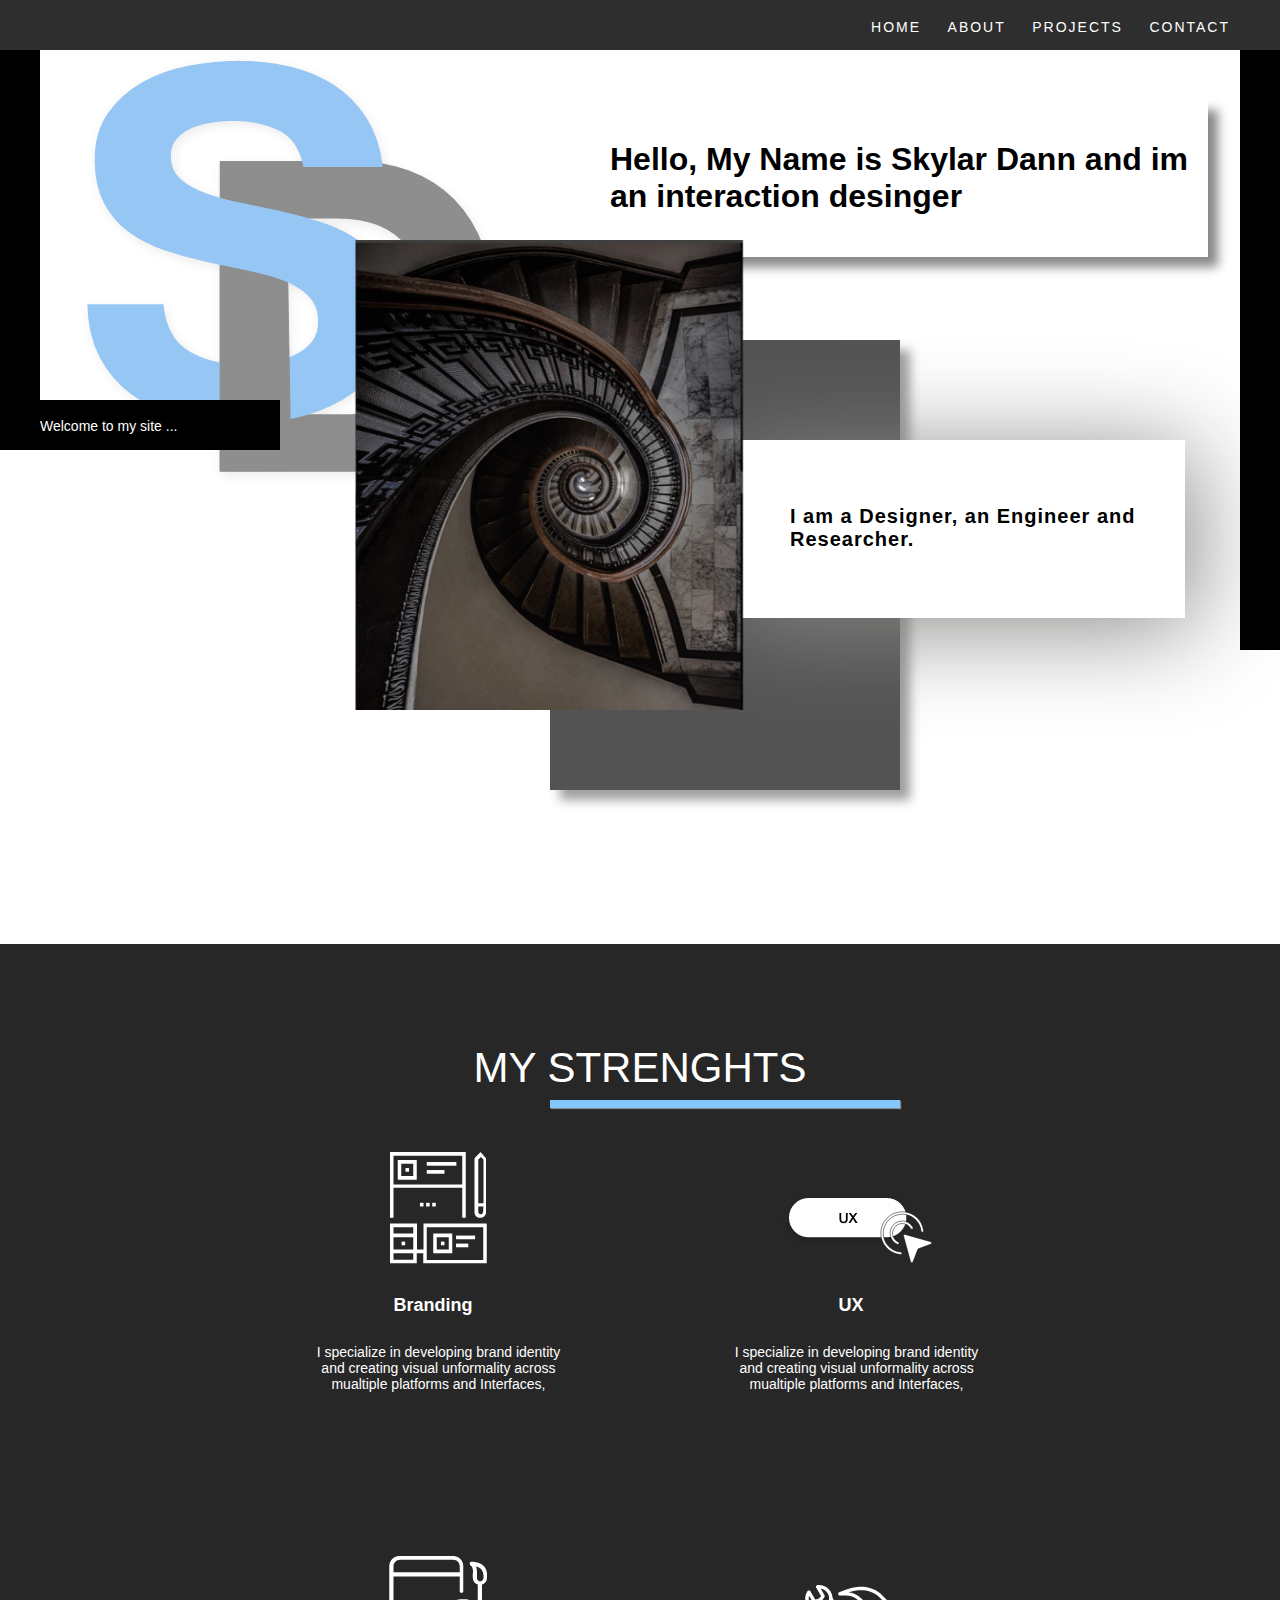
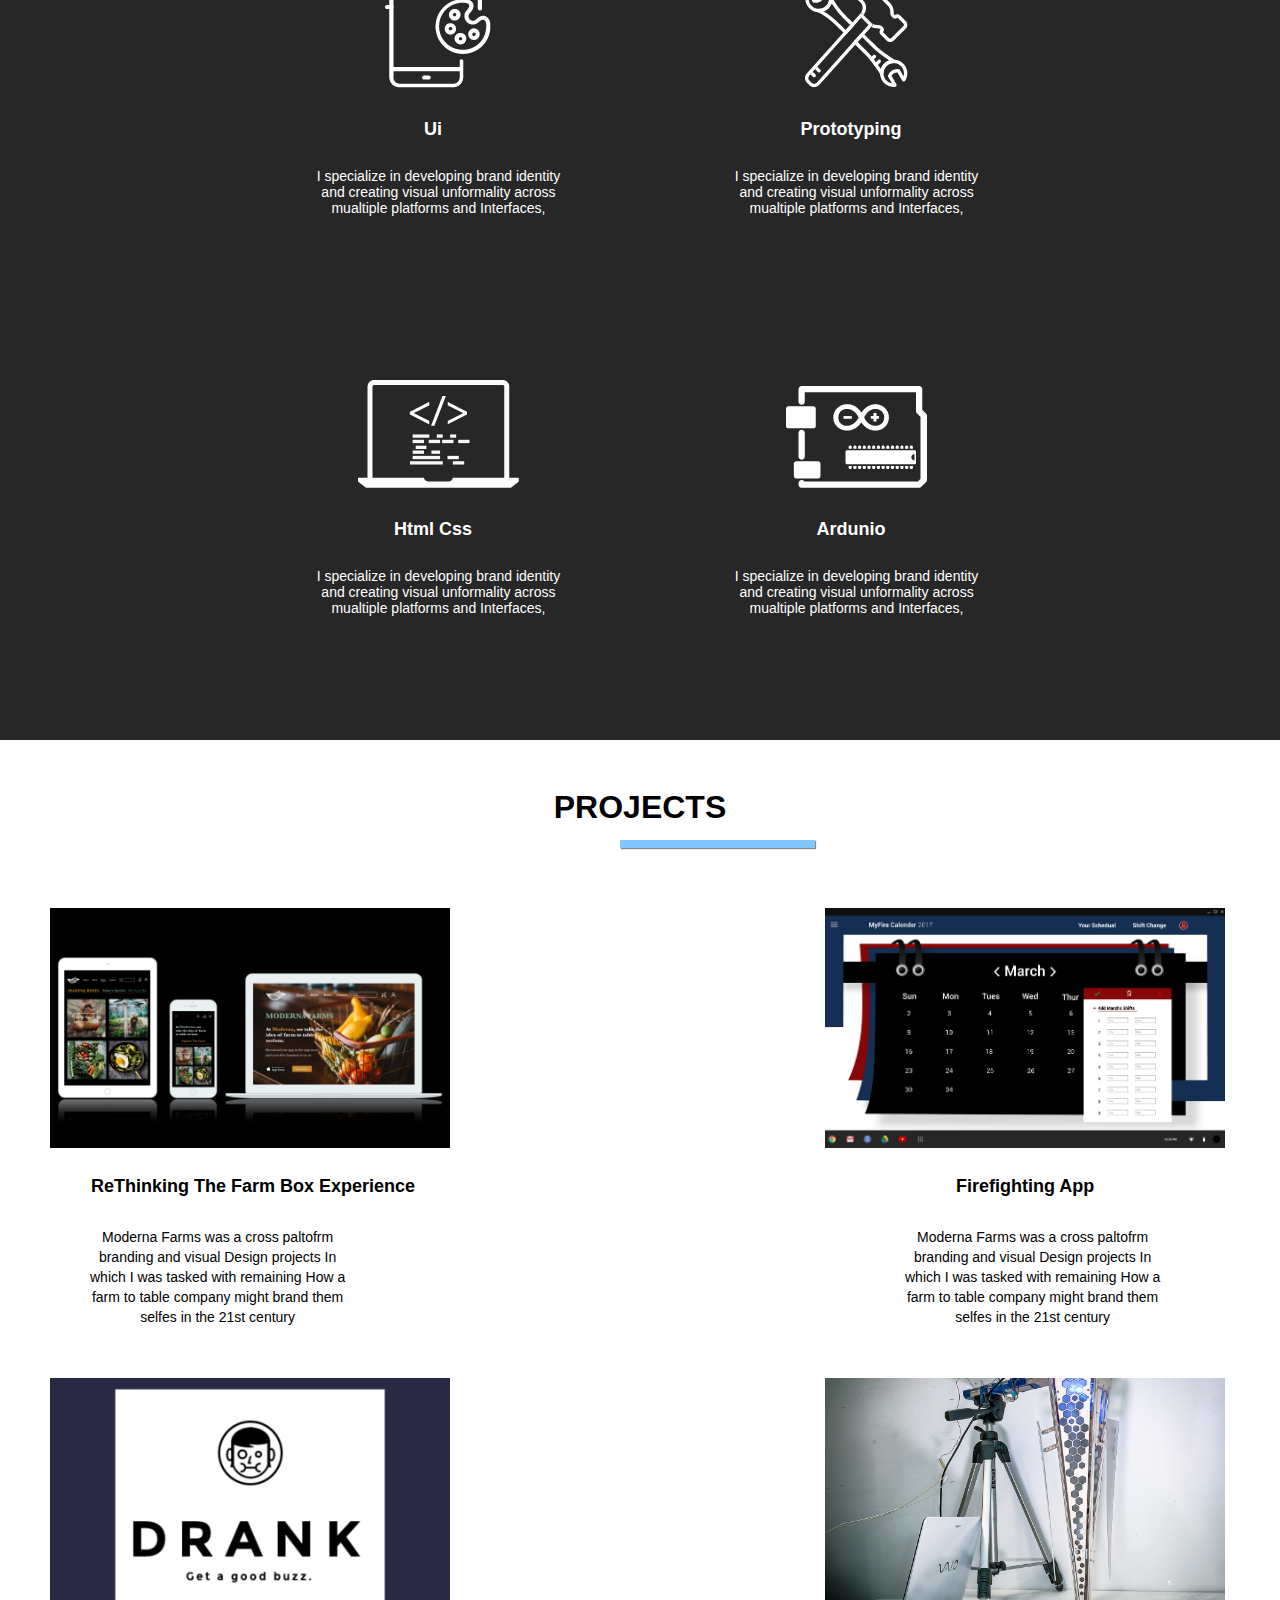
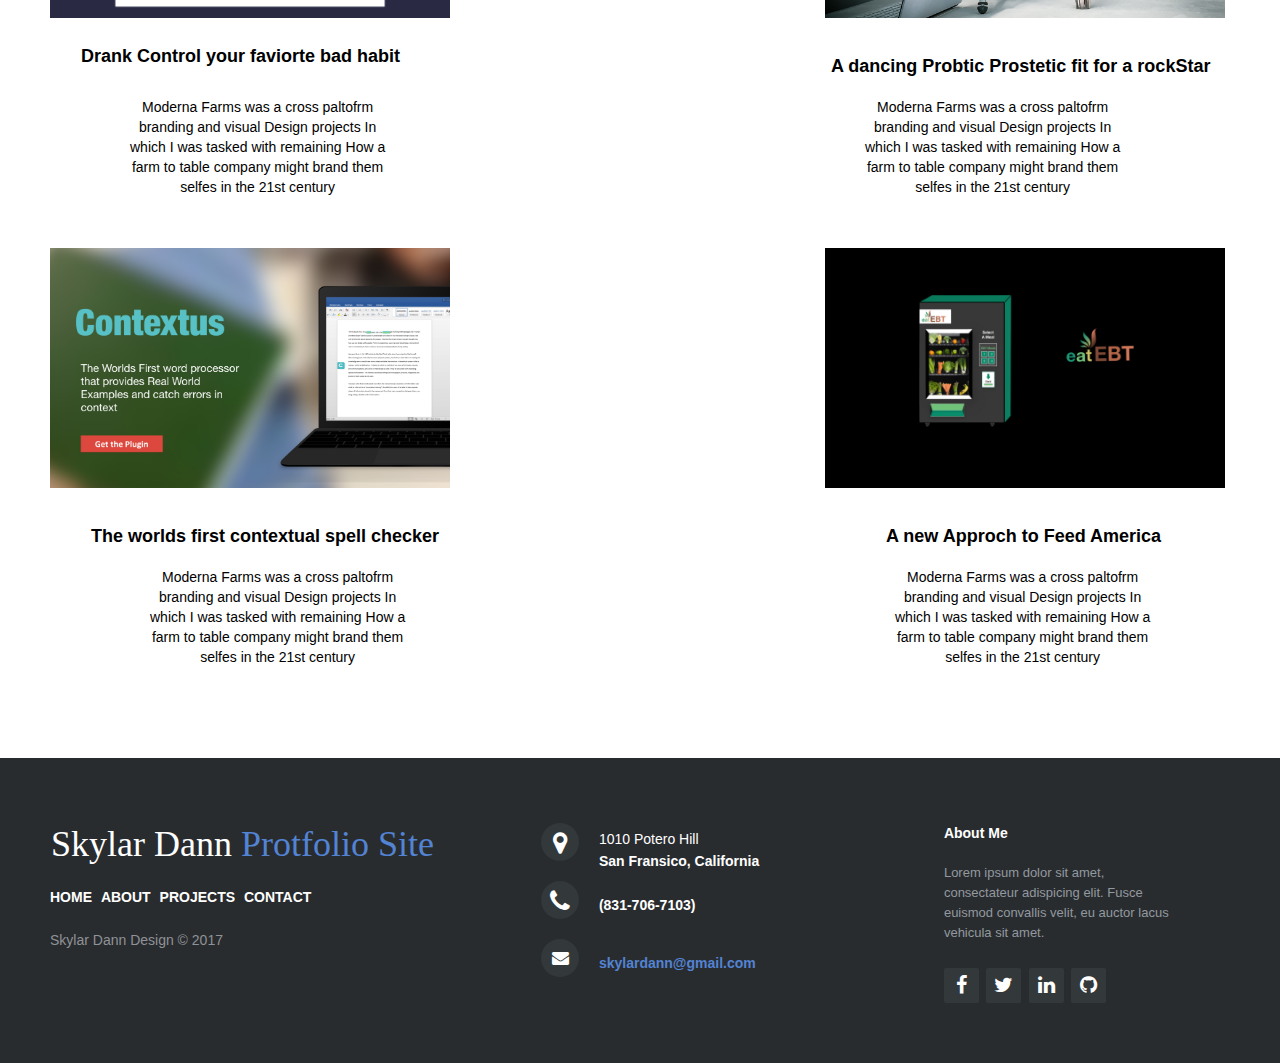
==== index.html @ 2e3cfedb "litttnessss" ====
<!doctype html>

<html lang="">

<head>

        <meta name="viewport" content="width=device-width, initial-scale=1">
        <meta charset="utf-8">
        <meta http-equiv="x-ua-compatible" content="ie=edge">
        <title>Skylar Dann Design</title>
        <meta name="description" content="">
        <meta name="HandheldFriendly" content="true">
        <link rel="stylesheet" href="css/normalize.css">
        <link rel="stylesheet" href="css/main.css">
        <link href="https://fonts.googleapis.com/css?family=Lato|Raleway|Roboto" rel="stylesheet">
      	<link href="https://fonts.googleapis.com/css?family=Lato|Roboto" rel="stylesheet">
      	<link rel="stylesheet" href="https://maxcdn.bootstrapcdn.com/font-awesome/4.7.0/css/font-awesome.min.css">

</head>

  <body>

<header>

<div class="navbarwrap">
    <nav>
      <a href="#">HOME</a>
    	<a href="AboutPage.html">ABOUT</a>
    	<a href="ProjectsPage.html">PROJECTS</a>
    	<a href="Contactpage.html">CONTACT</a>
    </nav>

    <div class="leftsidenav">

    </div>

    <div class="leftbottom">

      <div class="welcome">
      <a id="infotab"> Welcome to my site ... </a>
      </div>

          </div>
          <div class="rightnavbar">
          </div>

</div>

</header>

  <div class="wrapingit">

    <div id="headline" class="headlinestart">
    <h1> Hello, My Name is Skylar Dann and im <br /> an interaction desinger </h1>
    </div>

    <div id="logo" class="logostart">
      <img src="img/Logo.png">
    </div>

          <div id="dropShadow" class="dropShadowstart">
          </div>

            <div id="about" class="aboutstart">
             <h2> I am a Designer, an Engineer and  <br/> Researcher. </h2>
            </div>

            <div id="photoslanding" class="photoslandingstart">
            <img src="img/home_page_placeholder.png">
            </div>
      </div>


<div class="underline"></div>

    <div  class="Heading1">
      <a> MY STRENGHTS </a>
  </div>


  <div class="skils">

              <div class="talent">
                <img src="img/Branding.png">
                <h3> Branding </h3>
                <p>I specialize in developing brand identity<br/>
                  and creating visual unformality across<br/>
                  mualtiple platforms and Interfaces,</p>
              </div>

              <div class="talent">
                <img src="img/ux.png">
                <h3> UX </h3>
                <p>I specialize in developing brand identity<br/>
                  and creating visual unformality across<br/>
                  mualtiple platforms and Interfaces,</p>

              </div>

              <div class="talent">
                <img src="img/icon3.png">
                    <h3> Ui </h3>
                    <p>I specialize in developing brand identity<br/>
                      and creating visual unformality across<br/>
                      mualtiple platforms and Interfaces,</p>
              </div>

                <div class="talent">
                <img src="img/protoyping.png">
                    <h3> Prototyping </h3>
                    <p>I specialize in developing brand identity<br/>
                      and creating visual unformality across<br/>
                      mualtiple platforms and Interfaces,</p>
                </div>

                <div class="talent">
                <img src="img/htmlCss.png">
                  <h3> Html Css </h3>
                  <p>I specialize in developing brand identity<br/>
                    and creating visual unformality across<br/>
                    mualtiple platforms and Interfaces,</p>
                  </div>

                <div class="talent">
                <img src="img/ardunio.png">
                  <h3> Ardunio </h3>
                  <p>I specialize in developing brand identity<br/>
                    and creating visual unformality across<br/>
                    mualtiple platforms and Interfaces,</p>
          </div>
        </div>

  <!--  projects sections-->
  <div class="underline1"></div>

<div class="headingprojects">

  <h1> PROJECTS </h1>
</div>





<div class="projectsWrap">

      <div class="containers">

        <div class="projects">
          <img src="img/moderaBlack.001.jpeg" alt="Avatar" class="image">
        </div>

        <div class="overlay">
          <div class="text">
              <h><a href="Project_1.html">Learn More</a></h>
          </div>
        </div>

    <div class="subheadingprojects">
      <h3>ReThinking The Farm Box Experience</h3>
    </div>

    <div class="bodyprojects">
      <p>Moderna Farms  was a cross paltofrm <br></br>branding
        and visual Design projects In <br></br>which I was
        tasked with remaining  How a <br></br>farm to table
        company might brand them <br></br> selfes in the 21st century  </p>
    </div>

</div>

  <div class="containers">
    <div class="projects">
      <img src="img/firefighting.png" alt="Avatar" class="image">
    </div>
        <div class="overlay">
          <div class="text">
            <h><a href="Project_2.html">Learn More</a></h>
          </div>
        </div>

<div class="subheadingprojects1">
  <h3> Firefighting App </h3>
</div>

    <div class="bodyprojects1">
      <p>Moderna Farms  was a cross paltofrm <br></br>branding
        and visual Design projects In <br></br>which I was
        tasked with remaining  How a <br></br>farm to table
        company might brand them <br></br> selfes in the 21st century  </p>
    </div>

  </div>



<div class="containers">
  <div class="projects">
        <img src="img/Drank_sized.001.jpeg" alt="Avatar" class="image">
      </div>
        <div class="overlay">
          <div class="text">
          <h><a href="Project_3.html">Learn More</a></h>
          </div>
        </div>


<div class="subheadingprojects2">
  <h3> Drank Control your faviorte bad habit </h3>
</div>

<div class="bodyprojects2">
  <p>Moderna Farms  was a cross paltofrm <br></br>branding
    and visual Design projects In <br></br>which I was
    tasked with remaining  How a <br></br>farm to table
    company might brand them <br></br> selfes in the 21st century  </p>
  </div>
</div>


<div class="containers">

      <div class="projects">
        <img src="img/Leg_final.jpg" alt="Avatar" class="image">
      </div>

        <div class="overlay">
          <div class="text">
            <h><a href="Project_4.html">Learn More</a></h>
          </div>
        </div>


      <div class="subheadingprojects3">
        <h3> A dancing Probtic Prostetic fit for a rockStar </h3>
      </div>

      <div class="bodyprojects3">
        <p>Moderna Farms  was a cross paltofrm <br></br>branding
          and visual Design projects In <br></br>which I was
          tasked with remaining  How a <br></br>farm to table
          company might brand them <br></br> selfes in the 21st century  </p>
      </div>
  </div>

<div class="containers">
      <div class="projects">
        <img src="img/Contextus.png" alt="Avatar" class="image">
      </div>

        <div class="overlay">
          <div class="text">
            <h><a href="Project_5.html">Learn More</a></h>
          </div>
        </div>

    <div class="subheadingprojects4">
      <h3> The worlds first contextual spell checker</h3>
    </div>

    <div class="bodyprojects4">
      <p>Moderna Farms  was a cross paltofrm <br></br>branding
        and visual Design projects In <br></br>which I was
        tasked with remaining  How a <br></br>farm to table
        company might brand them <br></br> selfes in the 21st century  </p>
    </div>
</div>




<div class="containers">
      <div class="projects">
          <img src="img/VENDING MACHINE.001.jpeg" alt="Avatar" class="image">
      </div>
        <div class="overlay">
          <div class="text">
            <h><a href="Project_6.html">Learn More</a></h>
          </div>
        </div>



  <div class="subheadingprojects5">
        <h3> A new Approch to Feed America </h3>
    </div>

    <div class="bodyprojects5">
      <p>Moderna Farms  was a cross paltofrm <br></br>branding
        and visual Design projects In <br></br>which I was
        tasked with remaining  How a <br></br>farm to table
        company might brand them <br></br> selfes in the 21st century  </p>
    </div>
  </div>
</div>



<footer class="footer-distributed">

			<div class="footer-left">

				<h3>Skylar Dann<span> Protfolio Site</span></h3>

				<p class="footer-links">
          <a href="#">HOME</a>
        	<a href="AboutPage.html">ABOUT</a>
        	<a href="ProjectsPage.html">PROJECTS</a>
        	<a href="Contactpage.html">CONTACT</a>
				</p>

				<p class="footer-company-name">Skylar Dann  Design &copy; 2017</p>
			</div>

			<div class="footer-center">

				<div>
					<i class="fa fa-map-marker"></i>
					<p><span>1010 Potero Hill</span> San Fransico, California</p>
				</div>

				<div>
					<i class="fa fa-phone"></i>
					<p>(831-706-7103)</p>
				</div>

				<div>
					<i class="fa fa-envelope"></i>
					<p><a href="mailto:skylardann@gmail.com">skylardann@gmail.com</a></p>
				</div>

			</div>

			<div class="footer-right">

				<p class="footer-company-about">
					<span>About Me</span>
					Lorem ipsum dolor sit amet, consectateur adispicing elit. Fusce euismod convallis velit, eu auctor lacus vehicula sit amet.
				</p>

				<div class="footer-icons">

					<a href="#"><i class="fa fa-facebook"></i></a>
					<a href="#"><i class="fa fa-twitter"></i></a>
					<a href="#"><i class="fa fa-linkedin"></i></a>
					<a href="#"><i class="fa fa-github"></i></a>

				</div>

			</div>

		</footer>


        <script src="js/vendor/jquery-1.12.0.min.js"></script>
        <script src="js/main.js"></script>

    </body>

</html>
---- css/main.css ----
/* ==========================================================================
   Base styles:
   ========================================================================== */
/* Fix to include padding and border in the total width for each element */
* {
    box-sizing: border-box;
    font:'Raleway', sans-serif;
}

/* Fix for responsive images */
img {
  max-width: 100%;
}

header {

position: fixed;
width: 100%;
height: 50PX;
z-index: 10;
text-decoration: none;


}

.navbarwrap {

}

nav  {

  background-color:#2E2E2E;
  text-align: right;
  text-decoration: none;
  font-size: 16px;
  font:'Raleway', sans-serif;
  letter-spacing: 2px;
  height: 50PX;
  padding-top: 18px;
  padding-right: 40px;


}


nav a.active {
    background-color: blue;
    color: white;
}

nav a:hover, .active {

    padding:20px 15px 15px 15px;
    background-color: blue;
    color: white;
}


nav a {

  padding-left: 10px;
  padding-right: 10px;
}

.leftsidenav {
  width: 40px;
  height: 400px;
  background-color: black;
  position: absolute;
  /*pointer-events: none;*/
  left: 0;


}

.leftbottom {

  width: 280px;
  height: 50px;
  background-color: black;
  position: absolute;
  z-index: 120;
  left: 0px;
  top: 400px;

}


.rightnavbar {

  width: 40px;
  height: 650px;
  background-color: black;
  position: absolute;
  right: 0;
  top: 0;
  z-index: -10;

}


nav a {
    color: white;
    text-decoration: none;
    font-size: 14px;
    justify-content: space-between;

}


h1 {
  font-size: 32px;


}

h2 {
  letter-spacing: 1px;
  font-style: normal;
  font-size: 20px;
  padding-left: 20px;
  margin-top: 25px;
  padding-top: 20px;

}

h3 {
  font-size: 18px;
  padding-top: 10px;
  padding-left: 1px;
  padding-right: 12px;


}

p {
    font-size: 14px;
    padding-top: 10px;

}

h4 {
  font-size: 24px;

}



.welcome {
  font-size: 14px;
  position: absolute;
  left: 40px;
  top: 18px;
  z-index: 400px;
  color: white;
  width: 100%;


}


.wrapingit  {
  padding-left: 10px;
  display:inline-flex;
  flex-wrap: wrap;
  justify-content: space-between;
  background-color: white;
  margin-bottom: 170px;
  padding-bottom: 170px;
  margin-top: 200px;
  padding-top: 200px;


}

.headlinestart {

  font-size: 18px;
  position: absolute;
  left: 120px;
  top: 100px;
  z-index: 100px;
  transition: all 1s;
  opacity: 0;

}


.headline {

  font-size: 18px;
  position: absolute;
  left: 590px;
  top: 100px;
  z-index: 100px;
  opacity:1 ;
  transition: all 1s;
  padding: 20px 20px 20px 20px;
  box-shadow: 10px 10px 10px #888887;

}


.aboutstart {
  background-color: #FFFFFF;
  top: -920;
  left: -1250px;
  opacity: 0;
  position: absolute;
  z-index: -10;
  max-width: 950px;
  max-height: 950px;
  transition: all 1s;

}

.about  {
  background-color:#FFFFFF;
  box-shadow: 10px 10px 100px #888887;
  padding-right: 50px;
  padding-bottom: 50px;
  font-size: 14px;
  padding-left: 50px;
  margin-top: 10px;
  padding-top: 20px;
  position: absolute;
  top: 430px;
  left: 720px;
  z-index: -10;
  max-width: 550px;
  max-height: 550px;
  opacity: 1;
  transition: all 1s;

}

.logostart {

  top: -900px;
  opacity: 0;
  position: absolute;
  left: 50px;
  z-index: -10;
  transition: all 1s;
}


 .logo {
  top: -250px;
  opacity: .71;
  transition: all 1s;
  max-width: 550px;
  max-height: 550px;
}


.dropShadowstart {
  top: 500px;
  opacity: 0;
  position: absolute;
  left: -650px;
  z-index: -10;
  max-width: 450px;
  max-height: 450px;
  transition: all 1.9s;
  box-shadow: 0 0 0;
}


.dropShadow {

    position: absolute;
    opacity: .8;
    left: 550px;
    top: 340px;
    z-index: 100px;
    width: 350px;
    height: 480px;
    background-color: #292929;
    box-shadow: 10px 10px 10px #888888;
    transition: all 2s;

 }

 .photoslandingstart {

   position: absolute;
   opacity: 0;
   left: 1155px;
   top: -700px;
   z-index: 100px;
   max-height: 300px;
   max-width: 400px;

 }

.photoslanding {

  opacity: 1;
  position: absolute;
  left: 345px;
  top: 240px;
  z-index: 100px;
  max-height: 370px;
  max-width: 400px;
  transition: all 1.4s;

}

.underline   {
  position: absolute;
  left: 550px;
  top: 1100px;
  z-index: 100px;
  width: 350px;
  height: 8px;
  background-color: #84C7FF;
  box-shadow: 1px 1px 1px #888888;

}


.Heading1 {
color: white;
font-size: 42px;
font-style: normal;
text-align: center;
margin-top: 200px;
padding-top: 100px;
background:rgb(39,39,39);
text-align: center;
width: 100%;


}

.talent {

  font-size: 12px;
  margin-left: 10px;
  margin-right: 10px;
  padding-top:50px;
  padding-bottom:100px;
  padding-left: 100px;
  padding-right: 50px;
  display:inline-block;
  flex-wrap: wrap;
  justify-content: space-between;

}


.skils {
  padding-top: 10px;
  padding-bottom: 10px;
  display:inline-block;
  flex-wrap: wrap;
  background:rgb(39,39,39);
  color: white;
  text-align: center;
  padding-left: 15px;
  padding-right: 50px;

}

.projects {
  font-size: 12px;
  flex-wrap: wrap;
  display: inline-flex;
  width: 400px;
  height: 400px;
  margin-top: 50px;
  margin-bottom: 100px;
}


.containers {

  display:inline-flex;
  flex-wrap: wrap;
  justify-content: space-between;
  position: relative;
  font-size: 12px;
  margin-top: 10px;
  margin-bottom: 60px;
  margin-left: 20px;
  margin-right: 25px;
  width: 400px;
  height: 400px;


}


.subheadingprojects {

  position: absolute;
  top: 290px;
  left: 40px;
  width: 100%;

}



.subheadingprojects1 {

  position: absolute;
  top: 290px;
  left: 130px;
  width: 40%;

}


.subheadingprojects2 {

  position: absolute;
  top: 290px;
  right: -30px;
  width: 100%;

}



.subheadingprojects3 {

  position: absolute;
  top: 300px;
  left: 5px;
  width: 100%;

}


.subheadingprojects4 {

  position: absolute;
  top: 300px;
  left: 40px;
  width: 100%;

}



.subheadingprojects5 {

  position: absolute;
  top: 300px;
  left: 60px;
  width: 100%;
}


.bodyprojects {

  font-size: 12px;
  line-height: 10px;
  position: absolute;
  top: 350px;
  left: 40px;
  text-align: center;


}

.bodyprojects1 {

  font-size: 12px;
  line-height: 10px;
  position: absolute;
  top: 350px;
  left: 80px;
  text-align: center;

}



.bodyprojects2 {

  font-size: 12px;
  line-height: 10px;
  position: absolute;
  top: 350px;
  left: 80px;
  text-align: center;


}


.bodyprojects3  {


  font-size: 12px;
  line-height: 10px;
  position: absolute;
  top: 350px;
  left: 40px;
  text-align: center;

}


.bodyprojects4 {


  font-size: 12px;
  line-height: 10px;
  position: absolute;
  top: 350px;
  left: 100px;
  text-align: center;

}

.bodyprojects5 {

  font-size: 12px;
  line-height: 10px;
  position: absolute;
  top: 350px;
  left: 70px;
  text-align: center;

}


.image {
  display: inline-flex;
  object-fit: cover;
  width: 2290px;
  height: 240px;
}

.overlay {
  position: absolute;
  top: 0;
  bottom: 50;
  left: 0;
  right: 0;
  width: 400px;
  height: 300px;
  padding: 10px 10px 10px 10px;
  opacity: 0;
  transition: .5s ease;
  background-color: white;
}

.containers:hover .overlay {
  opacity: .5;
}

.text {
  opacity: 20;
  color: black;
  font-size: 24px;
  position: absolute;
  top: 60%;
  left: 50%;
  transform: translate(-50%, -50%);
  -ms-transform: translate(-50%, -50%);
}

.projectsWrap {

  font-size: 12px;
  display:inline-flex;
  flex-wrap: wrap;
  justify-content: space-between;
  margin-bottom: 20px;
  margin-left: 30px;
  margin-right: 30px;

}

.subheading1 {
  text-align: center;
  color: black;
}


.headingprojects {

  color: black;
  font-size: 42px;
  padding-top: 20px;
  font-style: normal;
  text-align: center;

}


.underline1 {

  position: relative;
  left: 620px;
  top: 100px;
  width: 195px;
  height: 8px;
  background-color: #84C7FF;
  box-shadow: 1px 1px 1px #888888;

}



/*contactpage*/

.contactinfostuff {

  position: absolute;
  left: 1px;
  top: 1px;
}



.textcontactnav {
  color: white;
  font-size: 12px;
  position: absolute;
  top: 392px;
  left: 40px;
  z-index: 600;


}

.image1 {

  position: relative;
}

.arrow-right {
  position: absolute;
  top: 349px;
  left: 120px;
  z-index: 600;
  width: 100;
  height: 10;

}



.headingContact {

  font-weight: bold;
  font-size: 24px;
  color: white;
  position: absolute;
  left: 100px;
  top: 80px;
  color: black;
  z-index:100px;
  padding-top: 17px;
  padding-left: 30px;
  width: 660px;
  height: 90px;
  background-color: white;
  box-shadow: 1px 1px 12px #888888;

}

.contact {

  position: absolute;
  left: 370px;
  top: 240px;
  z-index: 200;
  width: 150px;
  height: 100px;

}


.contactchanelshead {

  position: absolute;
  left: -70px;
  top: -10px;
  z-index: 200;
  width: 250px;
  height: 100px;
}




.hitmeup  {
  position: absolute;
  left: 10px;
  top: 95px;
  z-index: 10;
  width: 150px;
  height: 150px;
  font-size: 18px;

}

.hitmeup1{

  position: absolute;
  left: 10px;
  top: 168px;
  z-index: 10;
  width: 150px;
  height: 150px;
  font-size: 18px;

}

.iconphotos2 {

  position: absolute;
  left: -50px;
  top: 160px;
  z-index: 10;
  width: 50%;
  height: 50%;
}

.iconphotos1  {

  position: absolute;
  left: -46px;
  top: 90px;
  z-index: 10;
  width: 150px;
  height: 150px;

}



.DropShadow1 {
  position: absolute;
  left: 250px;
  top: 240px;
  z-index: 1;
  width: 380px;
  height: 290px;
  color: white;
  background-color: white;
  box-shadow: 1px 1px 1px #888888;
}

.DropShadow2 {
  position: absolute;
  left: 320px;
  top: 305px;
  z-index: -10;
  width: 340px;
  height: 260px;
  color: black;
  background-color: #343434;
  box-shadow: 1px 1px 1px #888888;
}

.DropShadow3 {

  position: absolute;
  left: 80px;
  top: 70px;
  z-index: -10;
  width: 500px;
  height: 440px;
  color: white;
  background-color: #343434;
  box-shadow: 1px 1px 1px #888888;

}




.contctwarping {

  position: absolute;
  left: 160px;
  top: 210px;
  z-index: -100;
  width: 1190px;
  height: 590px;
  background-color: #F7F7F7;
  box-shadow: 1px 1px 1px #888888;
  padding-bottom: 400px;
  margin-bottom: 400px;


}



.contactforumhead {

margin-right:33px;
padding-right: 20px;

}



.container {

  position: absolute;
  left: 720px;
  top: 140px;
  z-index: 100px;
  width: 540px;
  height: 480px;
  border-radius: 1px;
  background-color: white;
  padding-left: 20px;
  padding-right: 20px;
  margin-top: 100px;
  box-shadow: 1px 1px 1px #888888;


}


.contactfotterhead {
  padding-top: 860px;

}



input[type=text], select, textarea {
    width: 100%;
    padding: 14px;
    border: 1.5px solid #84C7FF;
    border-radius: 1px;
    box-sizing: border-box;
    margin-top: 8px;
    margin-bottom: 11px;
    resize: vertical;
    font-size: 12px;
    color: black;
}


input[type=submit] {
    background-color: #005094;
    color: white;
    margin-top: 5px;
    padding: 13px 20px;
    border: none;
    border-radius: 1px;
    cursor: pointer;
    width: 100%;
}

input[type=submit]:hover {
    background-color: black;
    color: white;
}




/*projects page*/



.headingprojects1 {

  text-align: center;
  position: relative;
  padding-top: 50px;


}


.underline3  {

  position: relative;
  left: 620px;
  top: 120px;
  width: 195px;
  height: 8px;
  background-color: #84C7FF;
  box-shadow: 1px 1px 1px #888888;

}

.subheadingprojects10 {

  position: absolute;
  top: 290px;
  left: 20px;


}



.subheadingprojects11 {

  position: absolute;
  top: 290px;
  left: 132px;

}


.subheadingprojects12 {

  position: absolute;
  top: 290px;
  left: 42px;

}


.subheadingprojects13 {

  position: absolute;
  top: 290px;
  left: 2px;
  width: 100%;

}


.subheadingprojects14 {

  position: absolute;
  top: 290px;
  left: 19px;

}



.subheadingprojects15 {


  position: absolute;
  top: 280px;
  left: 49px;

}


.bodyprojects10 {

  font-size: 12px;
  line-height: 10px;
  position: absolute;
  top: 340px;
  left: 45px;
  text-align: center;

}

.bodyprojects11 {

  line-height: 10px;
  position: absolute;
  top: 340px;
  left: 80px;
  text-align: center;

}



.bodyprojects12 {

  font-size: 12px;
  line-height: 10px;
  position: absolute;
  top: 340px;
  left: 80px;
  text-align: center;


}


.bodyprojects13  {

    font-size: 12px;
    line-height: 10px;
    position: absolute;
    top: 340px;
    left: 50px;
    text-align: center;

}


.bodyprojects14 {

    font-size: 12px;
    line-height: 10px;
    position: absolute;
    top: 340px;
    left: 70px;
    text-align: center;

}

.bodyprojects15 {

    font-size: 12px;
    line-height: 10px;
    position: absolute;
    top: 340px;
    left: 70px;
    text-align: center;

}


/*resumeabout*/



.headingAbout  {

  line-height: 25px;
  font-weight: bold;
  font-size: 28px;
  color: white;
  position: absolute;
  left: 80px;
  top: 90px;
  color: black;
  z-index:100px;
  padding-top: 35px;
  padding-left: 35px;
  padding-right: 35px;
  padding-bottom: 35px;
  background-color: white;
  box-shadow: 1px 1px 12px #888888;



}

.resumeabout {

    display: inline-block;
    padding-top: 295px;
    margin-bottom: 250px;
    padding-left: 150px;
    padding-right: 80px;
    margin-left: 100px;
    width: 1200px;
    height: 1200px;
    border: 10PX 10PX 10PX 10PX;
    border-color: black;


}

.imagez {

  display: inline-flex;
  object-fit: cover;
  width: 90%;
  height: 90%;
  margin-left: 20px;

}


/*for the resie*/

.imagezs {

  display: inline;
  padding-bottom: 10px;
  margin-bottom: 80px;
  object-fit: cover;


}


.photoswapper {

  padding: .5vw;
  font-size: 0;
  display: -ms-flexbox;
  -ms-flex-wrap: wrap;
  -ms-flex-direction: column;
  -webkit-flex-flow: row wrap;
  flex-flow: row wrap;
  display: -webkit-box;
  display: flex;
  margin-left: 100px;
  margin-right: 100px;


}

.photos {

  -webkit-box-flex: auto;
   -ms-flex: auto;
   flex: auto;
   width: 400px;
   margin: .2vw;
   padding: 3px 3px 3px 3px;


}


.photographyheading {

    text-align: center;
    display: inline;
    color: white;
    justify-content: space-between;

}

.underline7 {
  display: inline-flex;
  left: 100px;
  margin-left: 600px;
  margin-bottom: 20px;
  padding-left: 250px;
  padding-bottom: 10px;
  background-color: #84C7FF;
  box-shadow: 1px 1px 1px #888888;

}

.bigwrap {

  padding-bottom: 100px;
  padding-top: 50px;
  background-color: black;
}


/*project1*/

.headingproject1 {

padding: 100px 100px 100px;
position: relative;
top: 10px;
left: 10px;
color: black;
z-index: 100;



}

h5 {

  font-size: 24px;
  line-height: 20px;
  z-index: 100;
  color: black;

}

.dropshaowprojectpage {

  position: absolute;
  top: 99px;
  left:70px;
  z-index: 10;
  width: 640px;
  height: 150px;
  background-color: #F7F7F7;
  box-shadow: 12px 12px 2px grey;
  font-size: 24px;


}

.modernawrapper {

display: inline;
padding-top: 40px;
padding-bottom: 40px;


}

.Moderna {

  color: black;
  margin-left: 220px;
  background-color: black;
  padding-top: 60px;
  padding-bottom: 60px;
  margin-top: 20px;
  margin-bottom: 120px;
  box-shadow: 50px 50px 1px grey;
  max-width: 1050px;
  max-width: 1050px;

}


.modernaDrop {

  margin-left: 100px;
  right: 400px;
  color: black;
  max-width: 900px;
  max-width: 900px;

}


.backgroundcolor {

  background-color: white;
}


/*footer*/

.footer-distributed{
	background-color: #292c2f;
	box-shadow: 0 1px 1px 0 rgba(0, 0, 0, 0.12);
	box-sizing: border-box;
	width: 100%;
	text-align: left;
	font: bold 16px sans-serif;

	padding: 55px 50px;
	margin-top: 80px;
}

.footer-distributed .footer-left,
.footer-distributed .footer-center,
.footer-distributed .footer-right{
	display: inline-block;
	vertical-align: top;
}

/* Footer left */

.footer-distributed .footer-left{
	width: 40%;
}

/* The company logo */

.footer-distributed h3{
	color:  #ffffff;
	font: normal 36px 'Cookie', cursive;
	margin: 0;
}

.footer-distributed h3 span{
	color:  #5383d3;
}

/* Footer links */

.footer-distributed .footer-links{
	color:  #ffffff;
	margin: 20px 0 12px;
	padding: 0;
}

.footer-distributed .footer-links a{
	display:inline-block;
	line-height: 1.8;
	text-decoration: none;
	color:  inherit;
  padding-right: 5px;
}

.footer-distributed .footer-company-name{
	color:  #8f9296;
	font-size: 14px;
	font-weight: normal;
	margin: 0;
}

/* Footer Center */

.footer-distributed .footer-center{
	width: 35%;
}

.footer-distributed .footer-center i{
	background-color:  #33383b;
	color: #ffffff;
	font-size: 25px;
	width: 38px;
	height: 38px;
	border-radius: 50%;
	text-align: center;
	line-height: 42px;
	margin: 10px 15px;
	vertical-align: middle;
}

.footer-distributed .footer-center i.fa-envelope{
	font-size: 17px;
	line-height: 38px;
}

.footer-distributed .footer-center p{
	display: inline-block;
	color: #ffffff;
	vertical-align: middle;
	margin:0;
}

.footer-distributed .footer-center p span{
	display:block;
	font-weight: normal;
	font-size:14px;
	line-height:2;
}

.footer-distributed .footer-center p a{
	color:  #5383d3;
	text-decoration: none;;
}


/* Footer Right */

.footer-distributed .footer-right{
	width: 20%;
}

.footer-distributed .footer-company-about{
	line-height: 20px;
	color:  #92999f;
	font-size: 13px;
	font-weight: normal;
	margin: 0;
}

.footer-distributed .footer-company-about span{
	display: block;
	color:  #ffffff;
	font-size: 14px;
	font-weight: bold;
	margin-bottom: 20px;
}

.footer-distributed .footer-icons{
	margin-top: 25px;
}

.footer-distributed .footer-icons a{
	display: inline-block;
	width: 35px;
	height: 35px;
	cursor: pointer;
	background-color:  #33383b;
	border-radius: 2px;

	font-size: 20px;
	color: #ffffff;
	text-align: center;
	line-height: 35px;

	margin-right: 3px;
	margin-bottom: 5px;
}

/* If you don't want the footer to be responsive, remove these media queries */

@media (max-width: 880px) {

	.footer-distributed{
		font: bold 14px sans-serif;
	}

	.footer-distributed .footer-left,
	.footer-distributed .footer-center,
	.footer-distributed .footer-right{
		display: block;
		width: 100%;
		margin-bottom: 40px;
		text-align: center;
	}

	.footer-distributed .footer-center i{
		margin-left: 0;
	}

}


@media only screen and (min-width : 24px ) and ( max-width : 941px ){


/*navigation mobile wraped*/

  nav  {

    background-color:#2E2E2E;
    text-align: right;
    text-decoration: none;
    font-size: 10px;
    font:'Raleway', sans-serif;
    letter-spacing: 2px;
    height: 50PX;
    padding-top: 18px;
    padding-right: 10px;


  }


  .underline{

    display: none;
  }

  .navbarwrap {

    font-size: 2px;
    width:100%;
    height: 100%;

  }

  .leftbottom {
    display: none;

  }

  .leftsidenav {

    display: none;
  }

  a .nav {

    font-size: 2px;
    width: 50%;
    height: 50%;

  }

a {

  width: 50%;

}

  header {
      width: 100%;
  }

  .rightnavbar {

  display: none;


  }


#logo {

  position:absolute;
  top: 100px;
  height: 90%;
  width: 90%;

}

.logostart {

  top: 100px;
  opacity: 0;
  position: absolute;
  left: 50px;
  z-index: -10;
  max-width: 150px;
  max-height: 150px;
  transition: all 1s;
}


.photoslanding {

  display: none;
}
img {

height: 100%;

}


.dropShadow {

  display: none;

}

.dropShadowstart {

  display: none;
}

.about {

  display: none;
}



.wrapingit{

  padding-left: 10px;
  display:inline-flex;
  flex-wrap: wrap;
  justify-content: space-between;
  background-color: white;
  margin-bottom: 1px;
  padding-bottom: 10px;
  margin-top: 20px;
  padding-top: 10px;


}


/*skils sections*/


.talent {

  font-size: 10px;
  margin-left: 10px;
  margin-right: 10px;
  padding-top:10px;
  padding-bottom:10px;
  padding-left: 10px;
  padding-right: 10px;
  display:inline-block;
  flex-wrap: wrap;
  justify-content: space-between;

}




.Heading1 {

  color: white;
  font-size: 34px;
  font-style: bold;
  text-align: center;
  margin-top: 20px;
  padding-top: 50px;
  padding-bottom: 30px;
  background:rgb(39,39,39);
  text-align: center;
  width: 100%;
  font-style:


}









/*proejcts section*/


.projectsWrap {

  font-size: 12px;
  display:inline-flex;
  flex-wrap: wrap;
  justify-content: space-between;
  margin-bottom: 10px;
  margin-left: 10px;
  margin-right: 10px;

}

/*proejcts section finished for homepage*/





/*contactpage for mobilve*/

.contactinfostuff {

  position: absolute;
  left: -220px;
  top: 1px;

}


.arrow-right {
display: none;

}



.headingContact {

  font-weight: bold;
  font-size: 16px;
  color: white;
  position: absolute;
  left: 40px;
  top: 80px;
  color: black;
  z-index:100px;
  padding-top: 17px;
  padding-left: 30px;
  width: 400px;
  height: 90px;
  background-color: white;
  box-shadow: 1px 1px 12px #888888;

}




.hitmeup  {
  position: absolute;
  left: 10px;
  top: 95px;
  z-index: 10;
  width: 150px;
  height: 150px;
  font-size: 18px;

}

.hitmeup1{

  position: absolute;
  left: 10px;
  top: 168px;
  z-index: 10;
  width: 150px;
  height: 150px;
  font-size: 18px;

}

.iconphotos2 {

  position: absolute;
  left: -50px;
  top: 160px;
  z-index: 10;
  width: 40px;
  height: 40px
}

.iconphotos1  {

  position: absolute;
  left: -46px;
  top: 90px;
  z-index: 10;
  width: 40px;
  height: 40px;

}


.DropShadow2 {
  position: absolute;
  left: 320px;
  top: 305px;
  z-index: -10;
  width: 340px;
  height: 260px;
  color: black;
  background-color: #343434;
  box-shadow: 1px 1px 1px #888888;
}

.DropShadow3 {

display: none;

}

.contctwarping {
display: none;


}



.contactforumhead {

display: none;

}



.container {

  display: none;


}


.contactfotterhead {
  padding-top: 700px;

}
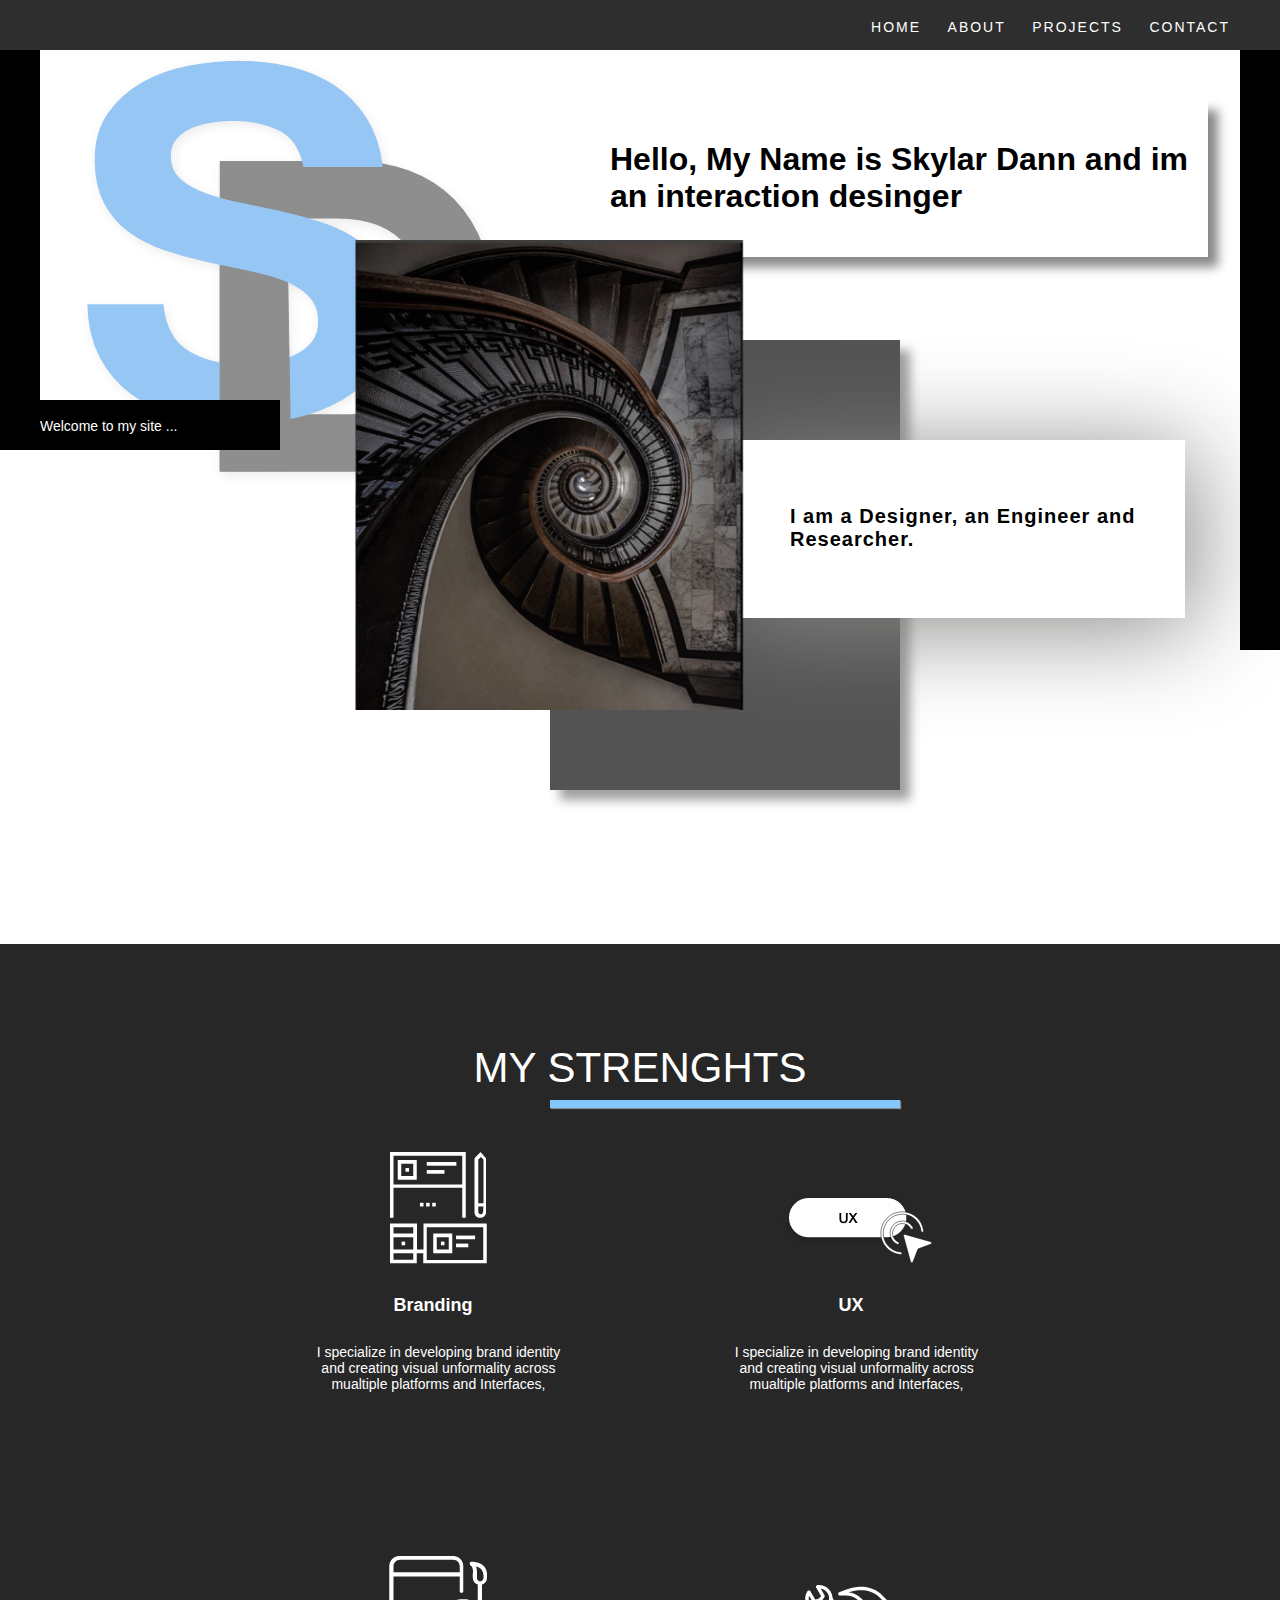
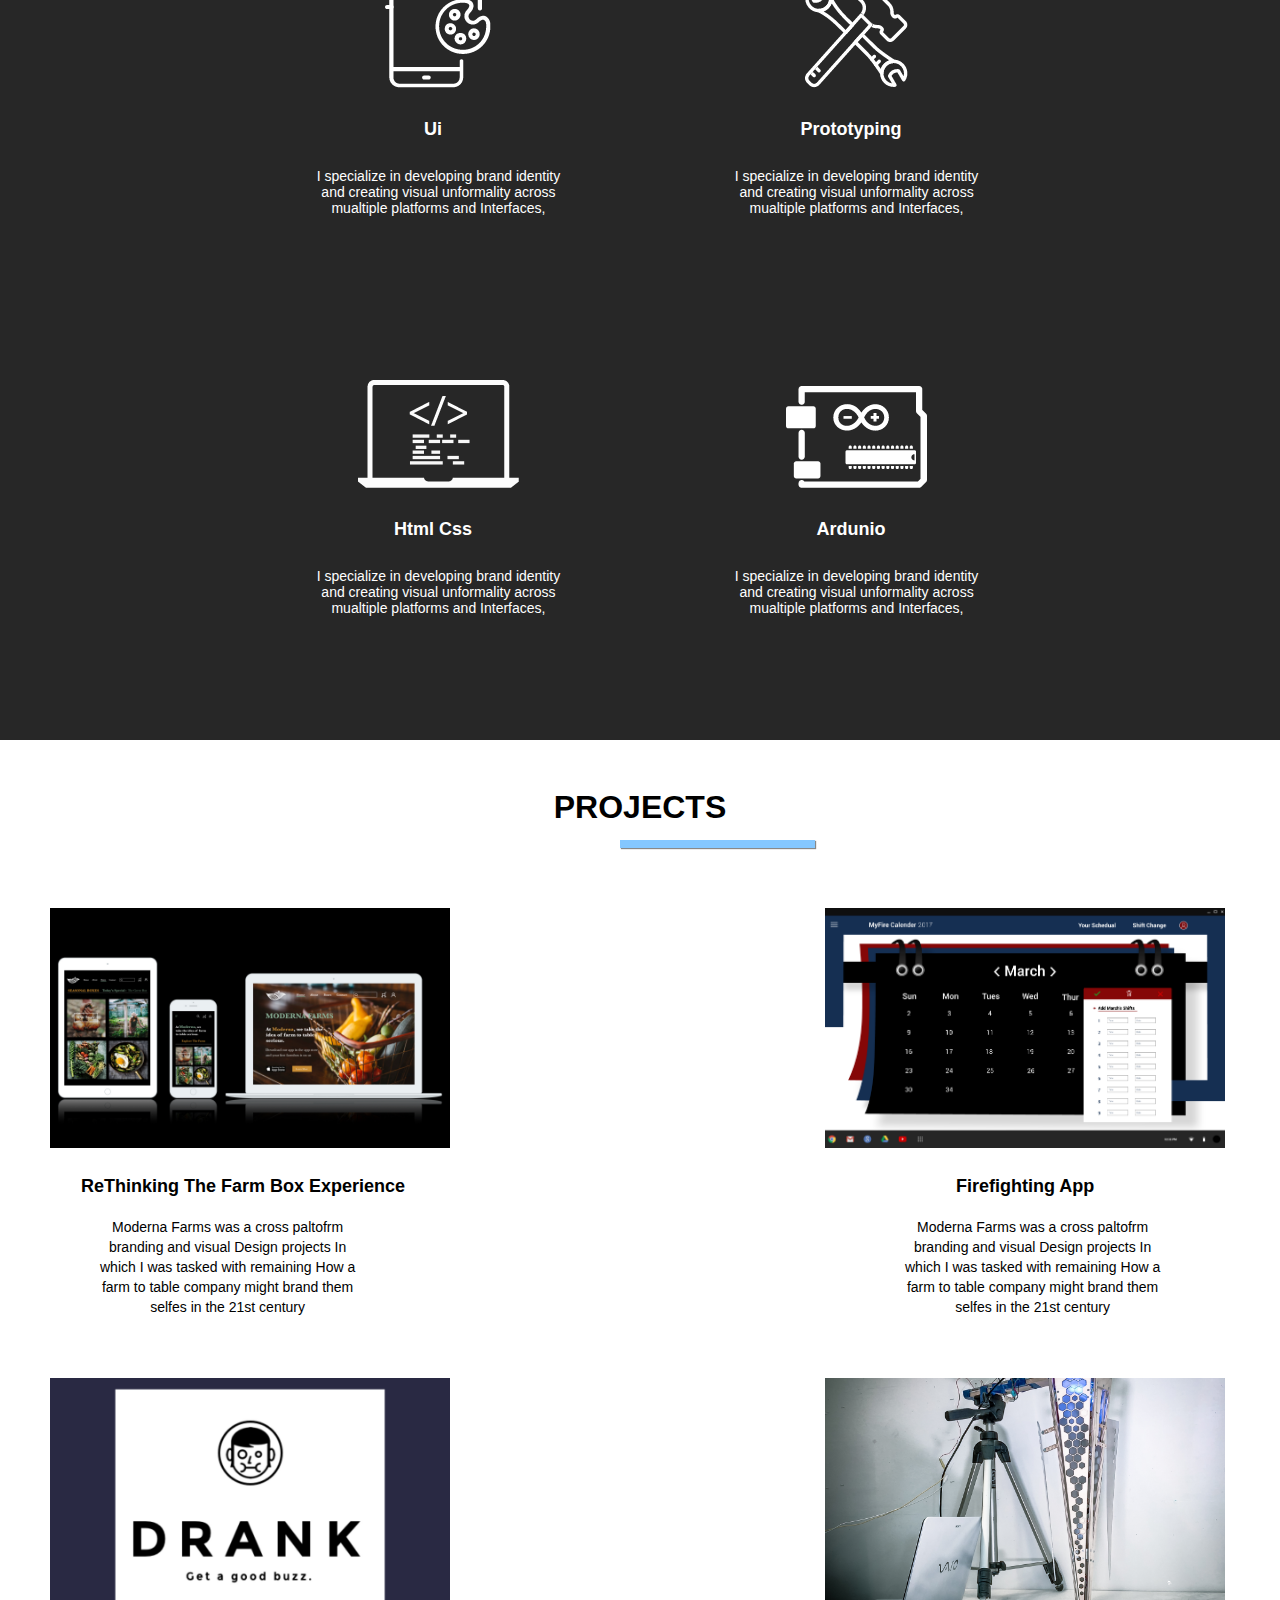
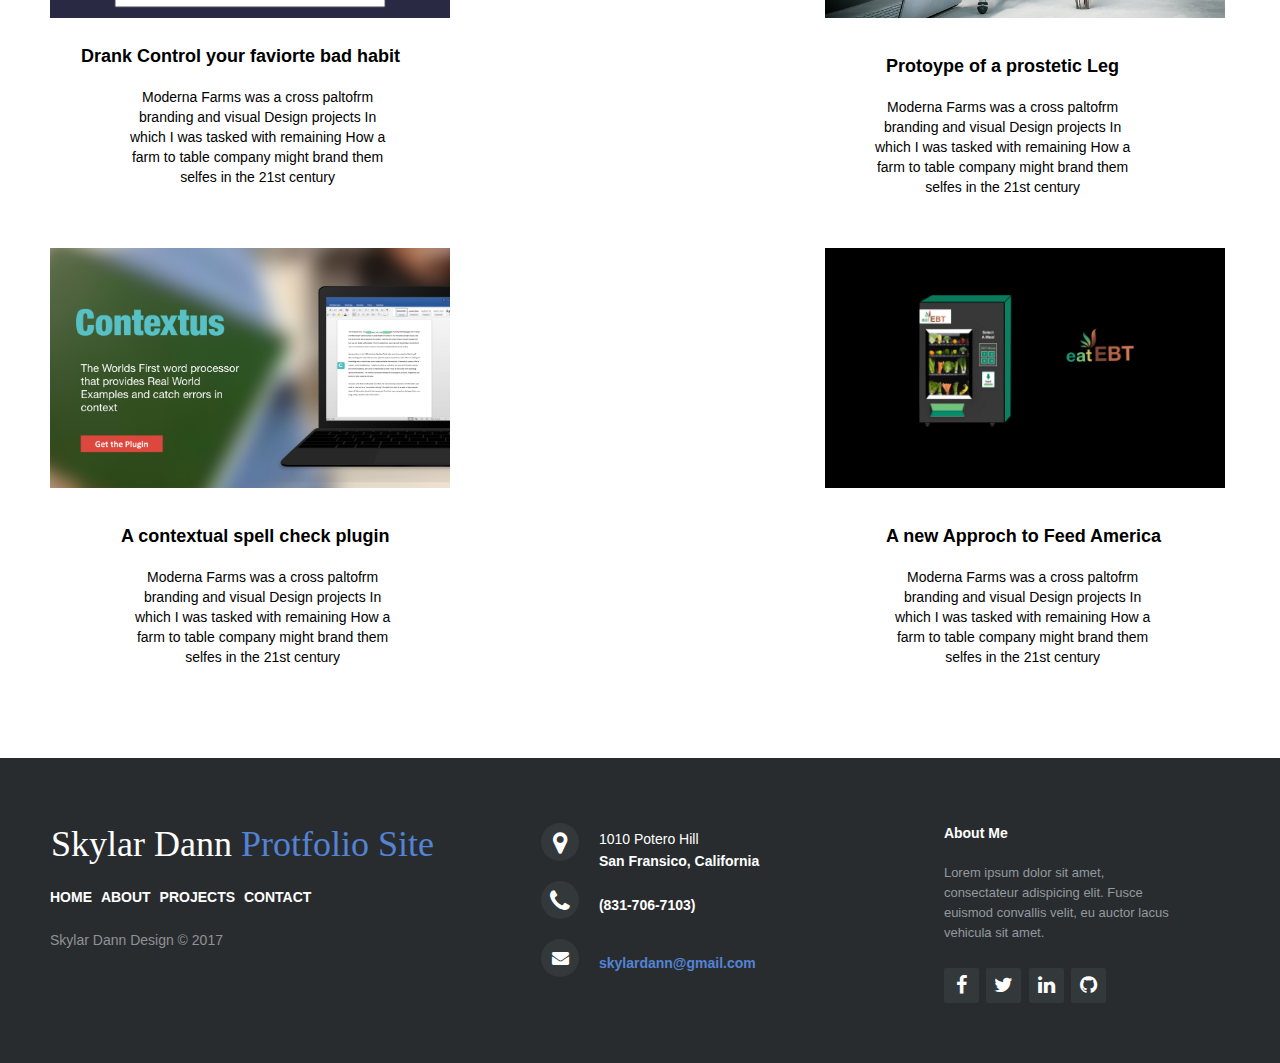
==== commit bf896fcd: "s" ====
--- a/index.html
+++ b/index.html
@@ -232,7 +232,7 @@
 
 
       <div class="subheadingprojects3">
-        <h3> A dancing Probtic Prostetic fit for a rockStar </h3>
+        <h3> Protoype of a prostetic Leg </h3>
       </div>
 
       <div class="bodyprojects3">
@@ -255,7 +255,7 @@
         </div>
 
     <div class="subheadingprojects4">
-      <h3> The worlds first contextual spell checker</h3>
+      <h3> A contextual spell check plugin</h3>
     </div>
 
     <div class="bodyprojects4">
--- a/css/main.css
+++ b/css/main.css
@@ -396,7 +396,7 @@
 
   position: absolute;
   top: 290px;
-  left: 40px;
+  left: 30px;
   width: 100%;
 
 }
@@ -428,7 +428,7 @@
 
   position: absolute;
   top: 300px;
-  left: 5px;
+  left: 60px;
   width: 100%;
 
 }
@@ -438,7 +438,7 @@
 
   position: absolute;
   top: 300px;
-  left: 40px;
+  left: 70px;
   width: 100%;
 
 }
@@ -459,60 +459,60 @@
   font-size: 12px;
   line-height: 10px;
   position: absolute;
+  top: 340px;
+  left: 50px;
+  text-align: center;
+
+
+}
+
+.bodyprojects1 {
+
+  font-size: 12px;
+  line-height: 10px;
+  position: absolute;
+  top: 340px;
+  left: 80px;
+  text-align: center;
+
+}
+
+
+
+.bodyprojects2 {
+
+  font-size: 12px;
+  line-height: 10px;
+  position: absolute;
+  top: 340px;
+  left: 80px;
+  text-align: center;
+
+
+}
+
+
+.bodyprojects3  {
+
+
+  font-size: 12px;
+  line-height: 10px;
+  position: absolute;
   top: 350px;
-  left: 40px;
-  text-align: center;
-
-
-}
-
-.bodyprojects1 {
+  left: 50px;
+  text-align: center;
+
+}
+
+
+.bodyprojects4 {
+
 
   font-size: 12px;
   line-height: 10px;
   position: absolute;
   top: 350px;
-  left: 80px;
-  text-align: center;
-
-}
-
-
-
-.bodyprojects2 {
-
-  font-size: 12px;
-  line-height: 10px;
-  position: absolute;
-  top: 350px;
-  left: 80px;
-  text-align: center;
-
-
-}
-
-
-.bodyprojects3  {
-
-
-  font-size: 12px;
-  line-height: 10px;
-  position: absolute;
-  top: 350px;
-  left: 40px;
-  text-align: center;
-
-}
-
-
-.bodyprojects4 {
-
-
-  font-size: 12px;
-  line-height: 10px;
-  position: absolute;
-  top: 350px;
-  left: 100px;
+  left: 85px;
   text-align: center;
 
 }
@@ -1468,6 +1468,18 @@
 
   }
 
+  .headlinestart {
+
+  display: none;
+  }
+
+
+  .headline {
+
+  display: none;
+
+  }
+
 
 #logo {
 
@@ -1535,6 +1547,11 @@
 
 }
 
+.underline1 {
+
+  display: none;
+}
+
 
 /*skils sections*/
 
@@ -1544,8 +1561,8 @@
   font-size: 10px;
   margin-left: 10px;
   margin-right: 10px;
-  padding-top:10px;
-  padding-bottom:10px;
+  padding-top:30px;
+  padding-bottom:30px;
   padding-left: 10px;
   padding-right: 10px;
   display:inline-block;
@@ -1584,18 +1601,244 @@
 
 /*proejcts section*/
 
-
-.projectsWrap {
-
-  font-size: 12px;
+.projects {
+  font-size: 12px;
+  flex-wrap: wrap;
+  display: inline-flex;
+  width: 400px;
+  height: 400px;
+  margin-top: 50px;
+  margin-bottom: 100px;
+}
+
+
+.containers {
+
   display:inline-flex;
   flex-wrap: wrap;
   justify-content: space-between;
-  margin-bottom: 10px;
-  margin-left: 10px;
-  margin-right: 10px;
-
-}
+  position: relative;
+  font-size: 12px;
+  margin-top: 10px;
+  margin-bottom: 60px;
+  margin-left: 20px;
+  margin-right: 25px;
+  width: 400px;
+  height: 400px;
+
+
+}
+
+
+.subheadingprojects {
+
+  position: absolute;
+  top: 290px;
+  left: 40px;
+  width: 350px;
+
+}
+
+
+
+.subheadingprojects1 {
+
+  position: absolute;
+  top: 290px;
+  left: 130px;
+  width: 200px;
+
+}
+
+
+.subheadingprojects2 {
+
+  position: absolute;
+  top: 290px;
+  left: 40px;
+  width: 350px;
+}
+
+
+
+.subheadingprojects3 {
+
+  position: absolute;
+  top: 300px;
+  left: 70px;
+  width: 300px;
+
+}
+
+
+.subheadingprojects4 {
+
+  position: absolute;
+  top: 300px;
+  left: 50px;
+  width: 350px;
+
+}
+
+
+
+.subheadingprojects5 {
+
+  position: absolute;
+  top: 300px;
+  left: 60px;
+  width: 300px;
+}
+
+
+.bodyprojects {
+
+  font-size: 12px;
+  line-height: 10px;
+  position: absolute;
+  top: 350px;
+  left: 60px;
+  text-align: center;
+
+
+}
+
+.bodyprojects1 {
+
+  font-size: 12px;
+  line-height: 10px;
+  position: absolute;
+  top: 350px;
+  left: 60px;
+  text-align: center;
+
+}
+
+
+
+.bodyprojects2 {
+
+  font-size: 12px;
+  line-height: 10px;
+  position: absolute;
+  top: 350px;
+  left: 60px;
+  text-align: center;
+
+
+}
+
+
+.bodyprojects3  {
+
+
+  font-size: 12px;
+  line-height: 10px;
+  position: absolute;
+  top: 350px;
+  left: 60px;
+  text-align: center;
+
+}
+
+
+.bodyprojects4 {
+
+
+  font-size: 12px;
+  line-height: 10px;
+  position: absolute;
+  top: 350px;
+  left: 60px;
+  text-align: center;
+
+}
+
+.bodyprojects5 {
+
+  font-size: 12px;
+  line-height: 10px;
+  position: absolute;
+  top: 350px;
+  left: 60px;
+  text-align: center;
+
+}
+
+
+.image {
+  display: inline-flex;
+  object-fit: cover;
+  width: 590px;
+  height: 240px;
+}
+
+.overlay {
+  position: absolute;
+  top: 0;
+  bottom: 50;
+  left: 0;
+  right: 0;
+  width: 400px;
+  height: 300px;
+  padding: 10px 10px 10px 10px;
+  opacity: 0;
+  transition: .5s ease;
+  background-color: white;
+}
+
+.containers:hover .overlay {
+  opacity: .5;
+}
+
+.text {
+  opacity: 20;
+  color: black;
+  font-size: 24px;
+  position: absolute;
+  top: 60%;
+  left: 50%;
+  transform: translate(-50%, -50%);
+  -ms-transform: translate(-50%, -50%);
+}
+
+.projectsWrap {
+
+  font-size: 12px;
+  display:inline-flex;
+  flex-wrap: wrap;
+  justify-content: space-between;
+  margin-bottom: 20px;
+  margin-left: -8px;
+  margin-right: 20px;
+  max-width: 400px;
+
+
+}
+
+.subheading1 {
+  text-align: center;
+  color: black;
+}
+
+
+.headingprojects {
+
+  color: black;
+  font-size: 42px;
+  padding-top: 20px;
+  font-style: normal;
+  text-align: center;
+
+}
+
+
+.underline1 {
+
+display: none;
+
+}
+
 
 /*proejcts section finished for homepage*/
 
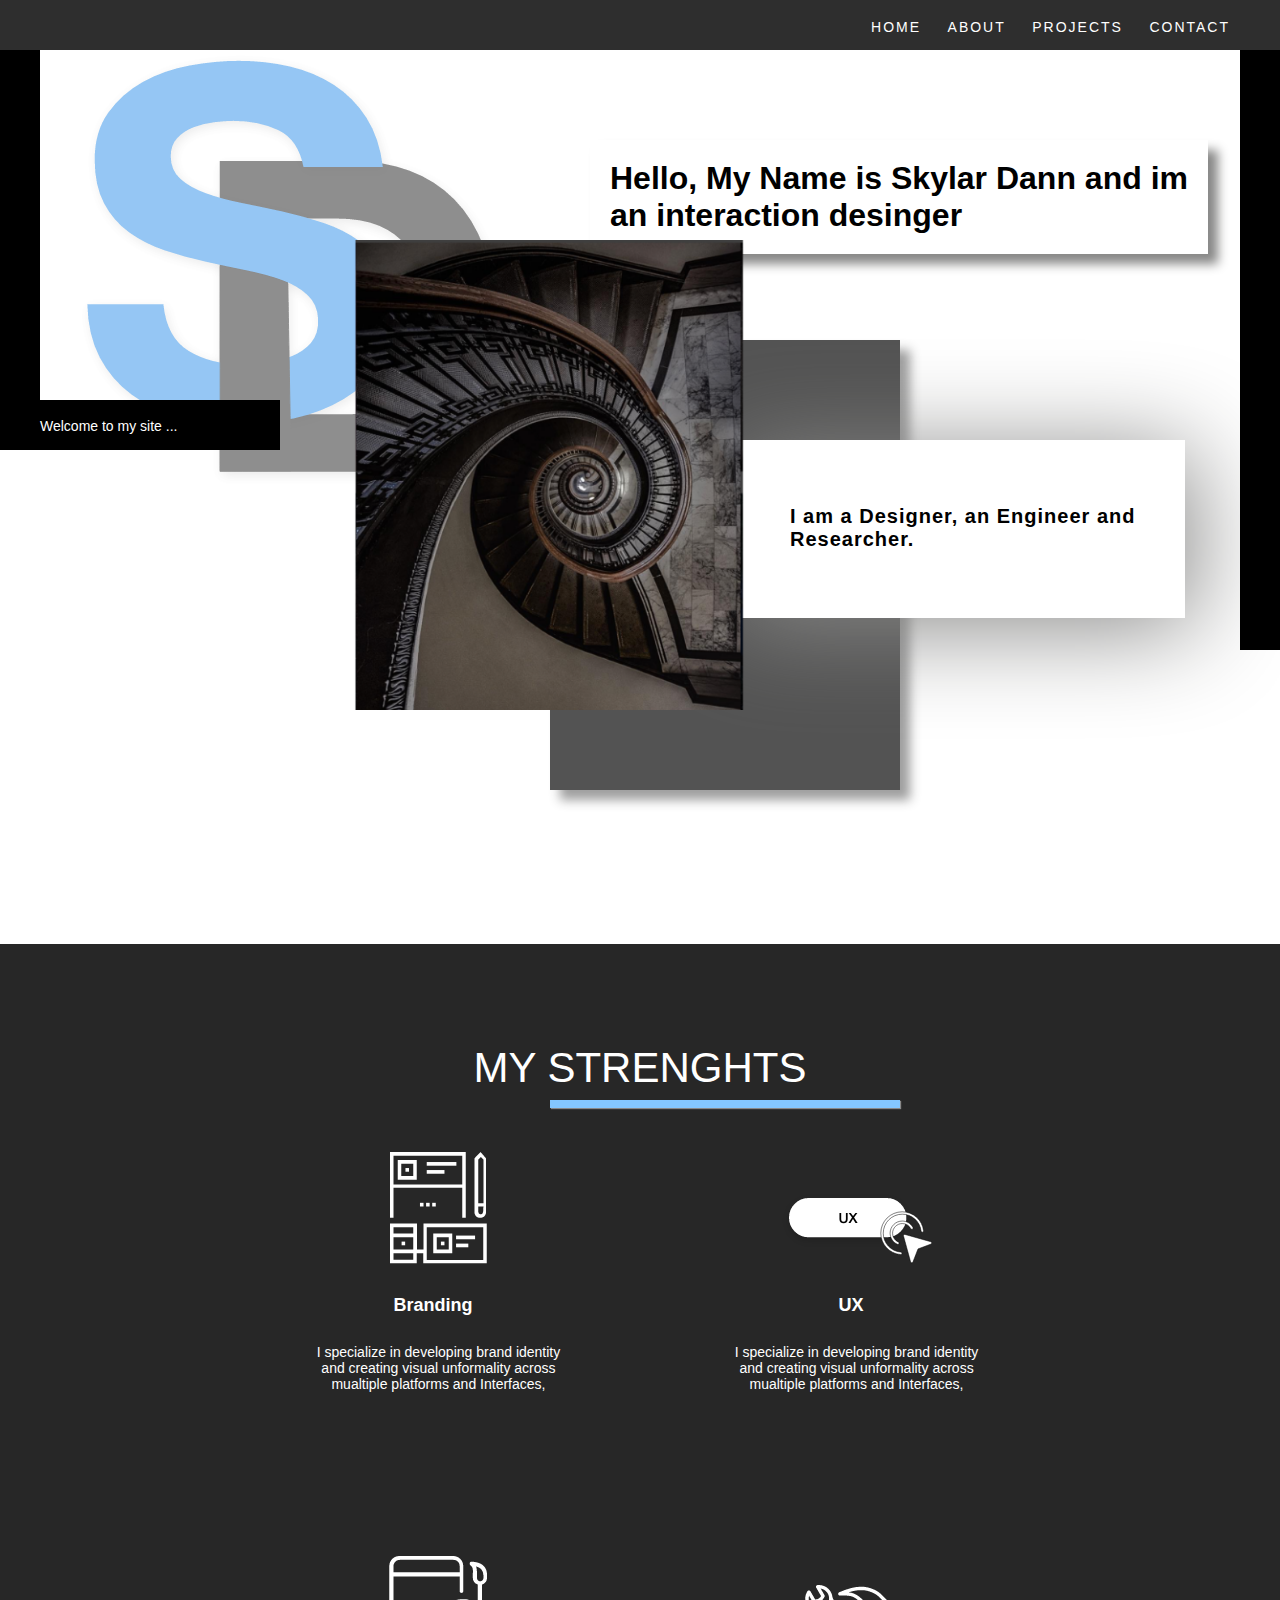
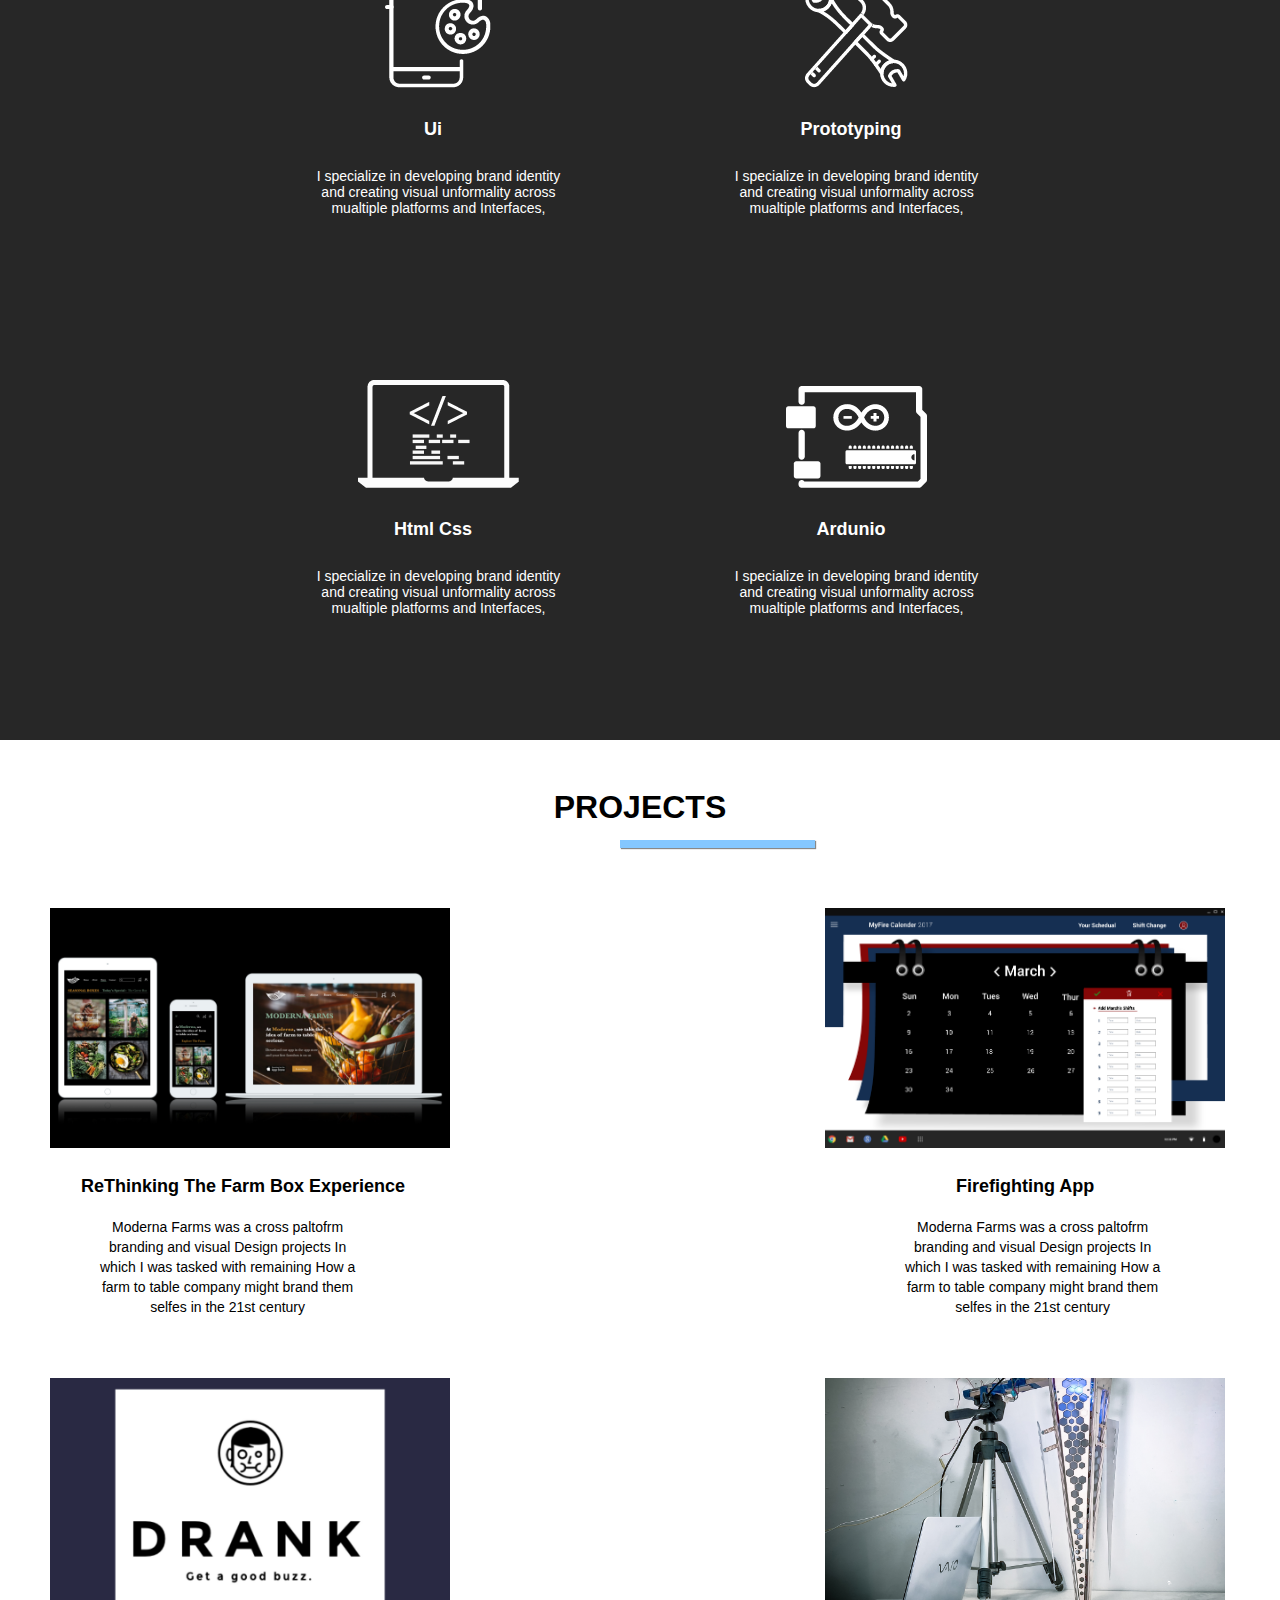
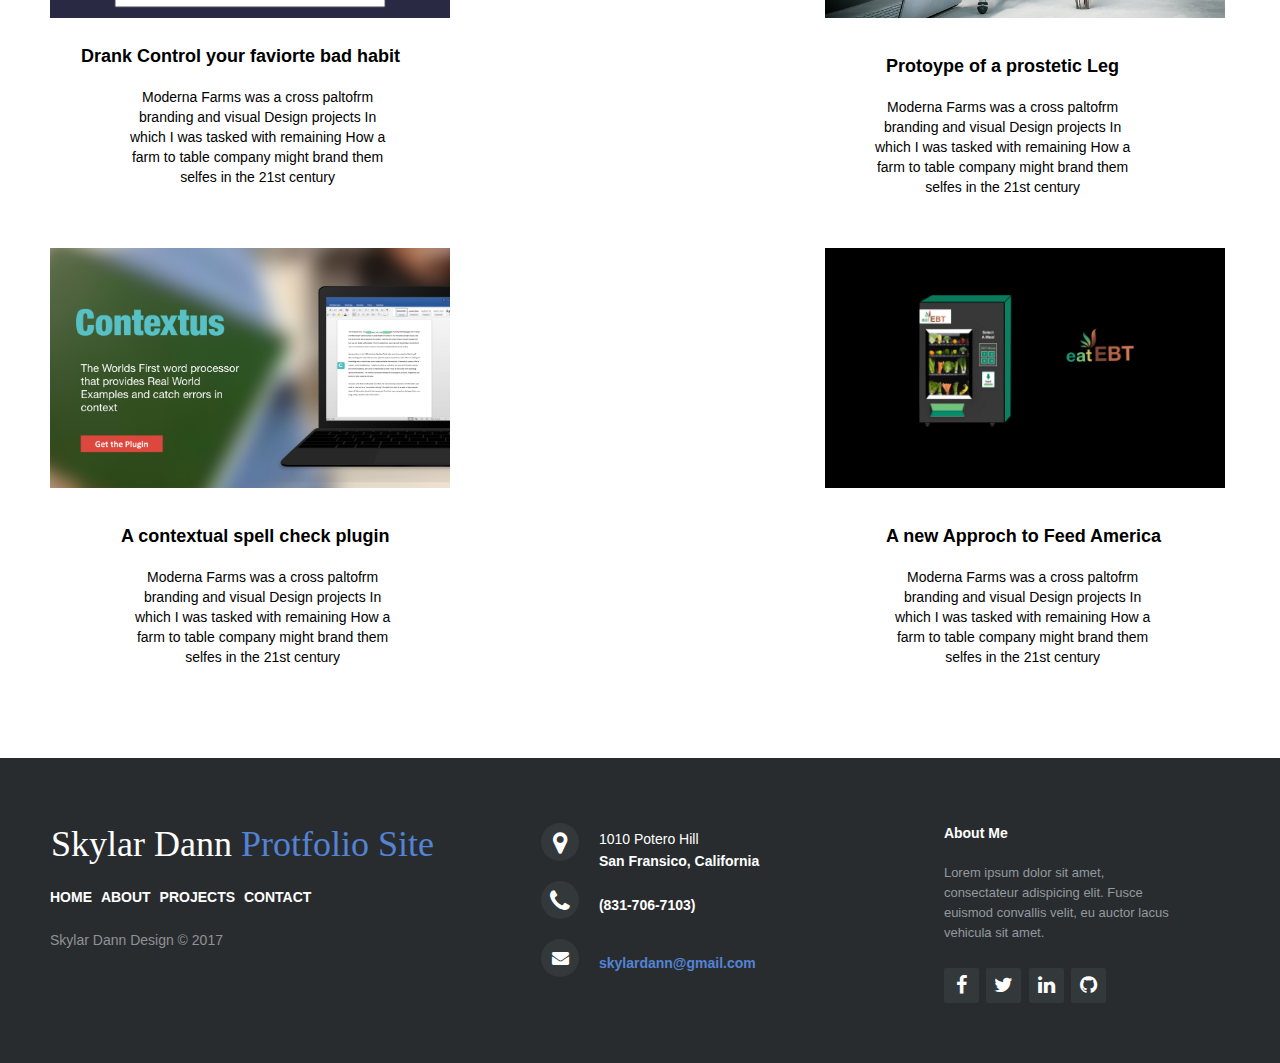
==== commit 247d43ee: "j" ====
--- a/index.html
+++ b/index.html
@@ -51,7 +51,7 @@
   <div class="wrapingit">
 
     <div id="headline" class="headlinestart">
-    <h1> Hello, My Name is Skylar Dann and im <br /> an interaction desinger </h1>
+    <a> Hello, My Name is Skylar Dann and im <br /> an interaction desinger </a>
     </div>
 
     <div id="logo" class="logostart">
--- a/css/main.css
+++ b/css/main.css
@@ -145,6 +145,7 @@
 }
 
 
+/*landing page of site*/
 
 .welcome {
   font-size: 14px;
@@ -175,7 +176,8 @@
 
 .headlinestart {
 
-  font-size: 18px;
+  font-size: 32px;
+  font-weight: bold;
   position: absolute;
   left: 120px;
   top: 100px;
@@ -188,10 +190,10 @@
 
 .headline {
 
-  font-size: 18px;
+  font-size: 32px;
   position: absolute;
   left: 590px;
-  top: 100px;
+  top: 140px;
   z-index: 100px;
   opacity:1 ;
   transition: all 1s;
@@ -1375,7 +1377,7 @@
 	margin-bottom: 5px;
 }
 
-/* If you don't want the footer to be responsive, remove these media queries */
+
 
 @media (max-width: 880px) {
 
@@ -1409,7 +1411,7 @@
     background-color:#2E2E2E;
     text-align: right;
     text-decoration: none;
-    font-size: 10px;
+    font-size: 11px;
     font:'Raleway', sans-serif;
     letter-spacing: 2px;
     height: 50PX;
@@ -1468,89 +1470,169 @@
 
   }
 
+
+  /*hompage resized for mobile use*/
+
+  .welcome {
+    font-size: 12px;
+    position: absolute;
+    left: 40px;
+    top: 18px;
+    z-index: 400px;
+    color: white;
+    width: 50%;
+
+
+  }
+
+
+  .wrapingit  {
+    padding-left: 10px;
+    display:inline-flex;
+    flex-wrap: wrap;
+    justify-content: space-between;
+    background-color: white;
+    margin-bottom: 170px;
+    padding-bottom: 170px;
+    margin-top: 110px;
+    padding-top: 100px;
+
+
+  }
+
   .headlinestart {
 
-  display: none;
+    font-size: 11px;
+    position: absolute;
+    left: 120px;
+    top: 100px;
+    z-index: 100px;
+    transition: all 1s;
+    opacity: 0;
+
   }
 
 
   .headline {
 
-  display: none;
+    font-size: 11px;
+    position: absolute;
+    left: 590px;
+    top: 100px;
+    z-index: 100px;
+    opacity:1 ;
+    transition: all 1s;
+    padding: 20px 20px 20px 20px;
+    box-shadow: 10px 10px 10px #888887;
 
   }
 
 
-#logo {
-
-  position:absolute;
-  top: 100px;
-  height: 90%;
-  width: 90%;
-
-}
-
-.logostart {
-
-  top: 100px;
-  opacity: 0;
-  position: absolute;
-  left: 50px;
-  z-index: -10;
-  max-width: 150px;
-  max-height: 150px;
-  transition: all 1s;
-}
-
-
-.photoslanding {
-
-  display: none;
-}
-img {
-
-height: 100%;
-
-}
-
-
-.dropShadow {
-
-  display: none;
-
-}
-
-.dropShadowstart {
-
-  display: none;
-}
-
-.about {
-
-  display: none;
-}
-
-
-
-.wrapingit{
-
-  padding-left: 10px;
-  display:inline-flex;
-  flex-wrap: wrap;
-  justify-content: space-between;
-  background-color: white;
-  margin-bottom: 1px;
-  padding-bottom: 10px;
-  margin-top: 20px;
-  padding-top: 10px;
-
-
-}
-
-.underline1 {
-
-  display: none;
-}
+  .aboutstart {
+    background-color: #FFFFFF;
+    top: -920;
+    left: -1250px;
+    opacity: 0;
+    position: absolute;
+    z-index: -10;
+    max-width: 450px;
+    max-height: 450px;
+    transition: all 1s;
+
+  }
+
+  .about  {
+    background-color:#FFFFFF;
+    box-shadow: 10px 10px 100px #888887;
+    padding-right: 50px;
+    padding-bottom: 50px;
+    font-size: 14px;
+    padding-left: 50px;
+    margin-top: 10px;
+    padding-top: 20px;
+    position: absolute;
+    top: 430px;
+    left: 720px;
+    z-index: -10;
+    max-width: 250px;
+    max-height: 250px;
+    opacity: 1;
+    transition: all 1s;
+
+  }
+
+  .logostart {
+
+    top: -900px;
+    opacity: 0;
+    position: absolute;
+    left: -6px;
+    z-index: -10;
+    transition: all 1s;
+  }
+
+
+   .logo {
+    top: -80px;
+    opacity: .71;
+    transition: all 1s;
+    max-width: 210px;
+    max-height: 210px;
+  }
+
+
+  .dropShadowstart {
+    top: 500px;
+    opacity: 0;
+    position: absolute;
+    left: -650px;
+    z-index: -10;
+    max-width: 250px;
+    max-height: 250px;
+    transition: all 1.9s;
+    box-shadow: 0 0 0;
+  }
+
+
+  .dropShadow {
+
+      position: absolute;
+      opacity: .8;
+      left: 550px;
+      top: 340px;
+      z-index: 100px;
+      width: 250px;
+      height: 280px;
+      background-color: #292929;
+      box-shadow: 10px 10px 10px #888888;
+      transition: all 2s;
+
+   }
+
+   .photoslandingstart {
+
+     position: absolute;
+     opacity: 0;
+     left: 1155px;
+     top: -700px;
+     z-index: 100px;
+     max-height: 600px;
+     max-width: 600px;
+
+   }
+
+  .photoslanding {
+
+    opacity: 1;
+    position: absolute;
+    left: 125px;
+    top: 180px;
+    z-index: 100px;
+    width: 40%;
+    height: 40%;
+    transition: all 1.4s;
+
+  }
 
 
 /*skils sections*/
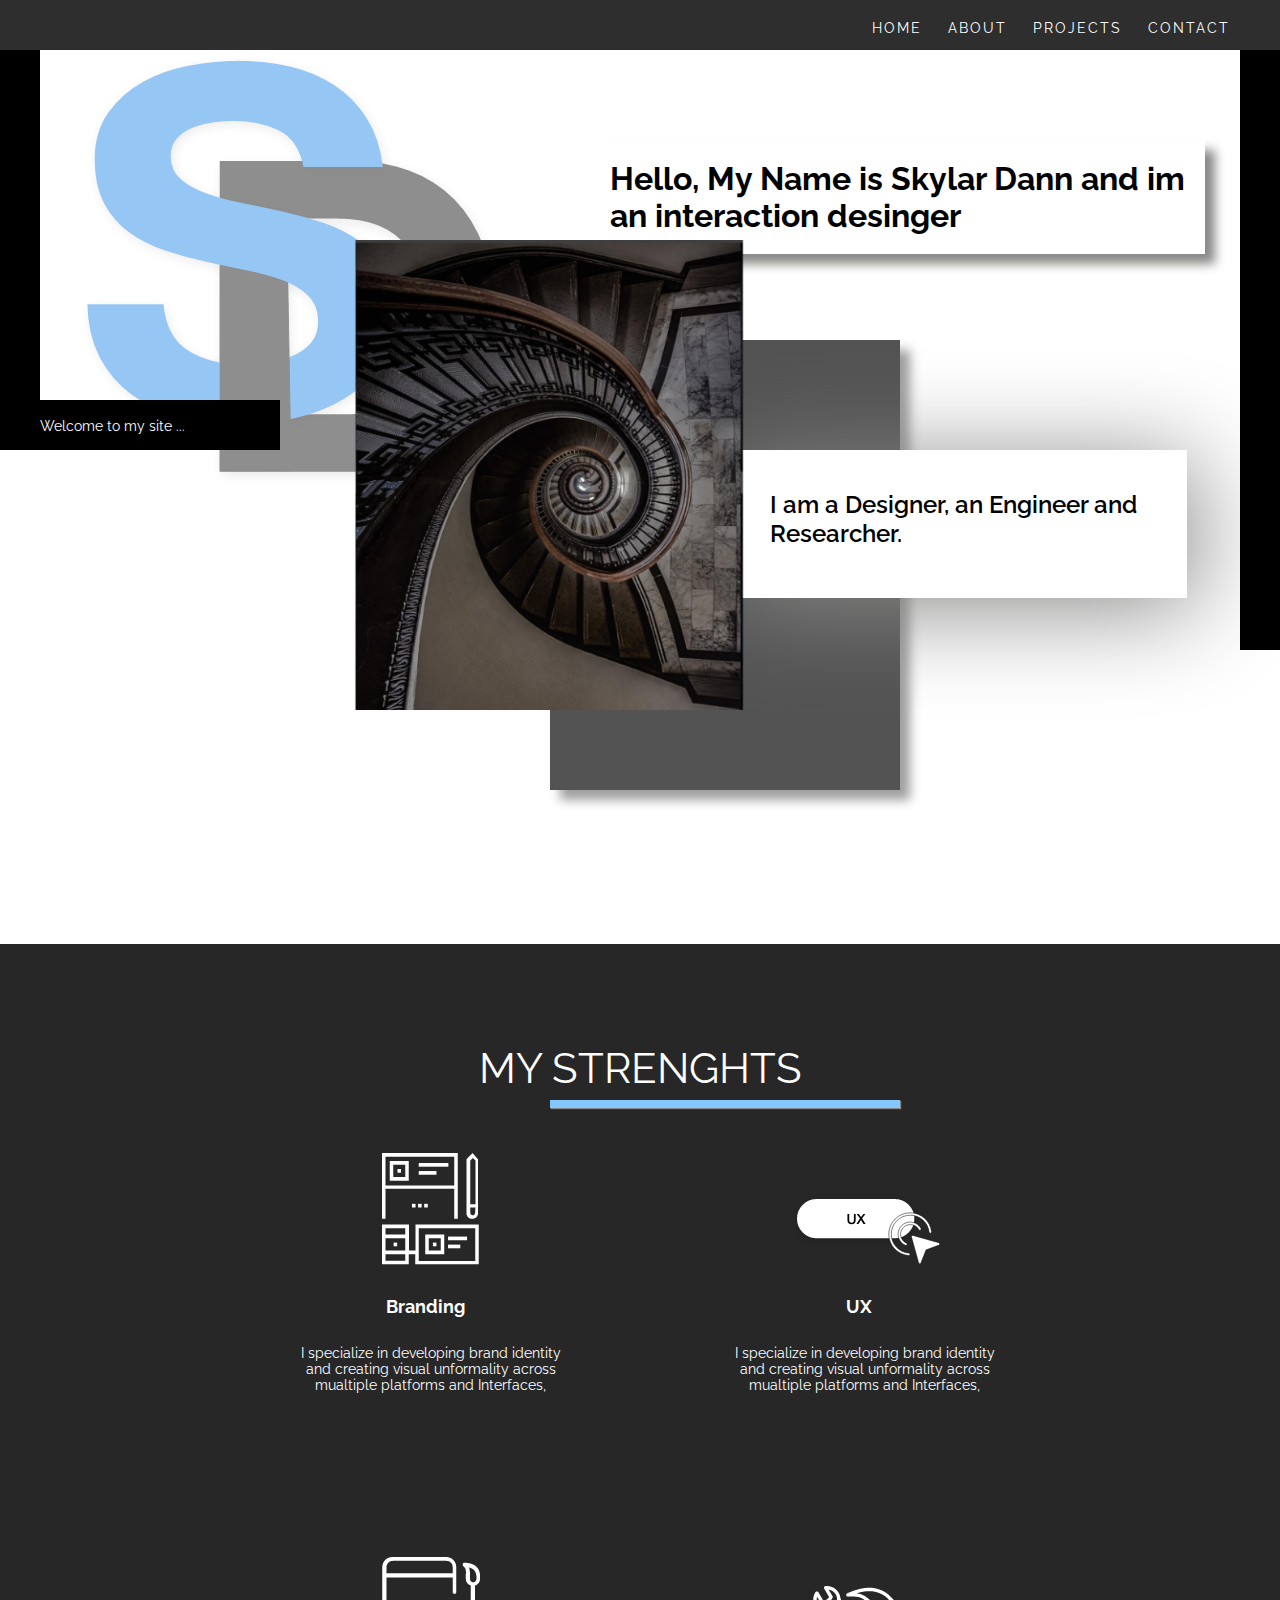
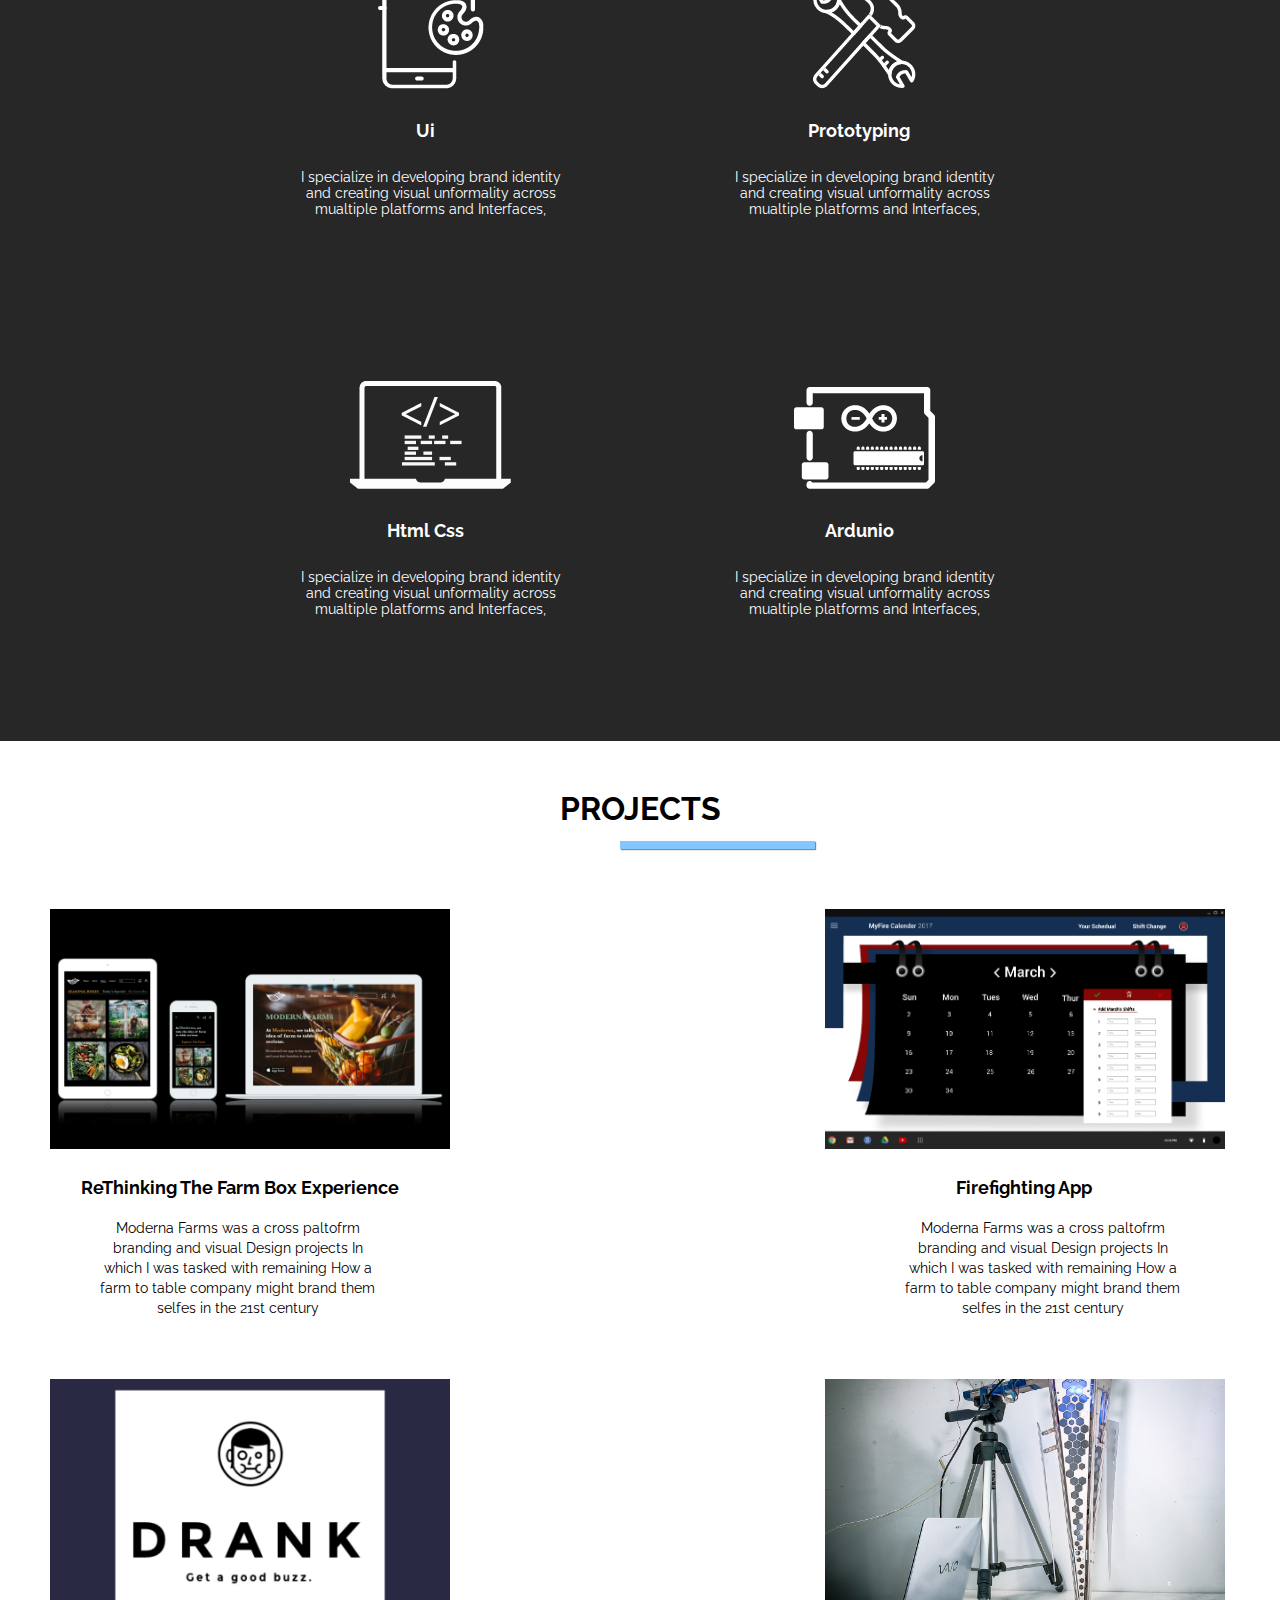
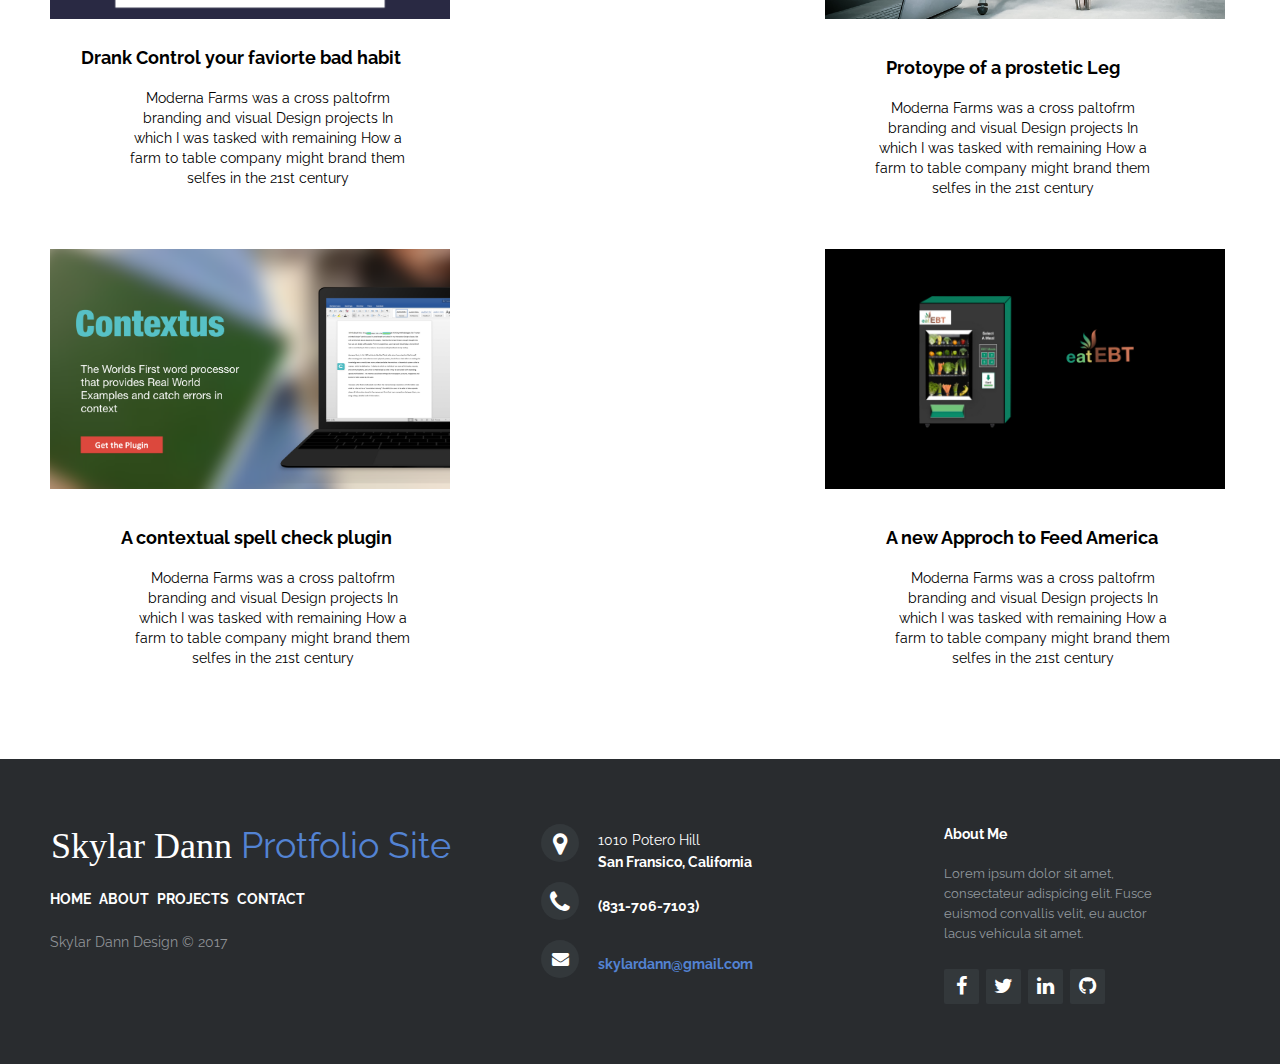
==== commit ef1c8231: "c" ====
--- a/index.html
+++ b/index.html
@@ -12,8 +12,7 @@
         <meta name="HandheldFriendly" content="true">
         <link rel="stylesheet" href="css/normalize.css">
         <link rel="stylesheet" href="css/main.css">
-        <link href="https://fonts.googleapis.com/css?family=Lato|Raleway|Roboto" rel="stylesheet">
-      	<link href="https://fonts.googleapis.com/css?family=Lato|Roboto" rel="stylesheet">
+        <link href="https://fonts.googleapis.com/css?family=Raleway:300,400,600,700,900" rel="stylesheet">
       	<link rel="stylesheet" href="https://maxcdn.bootstrapcdn.com/font-awesome/4.7.0/css/font-awesome.min.css">
 
 </head>
@@ -51,7 +50,7 @@
   <div class="wrapingit">
 
     <div id="headline" class="headlinestart">
-    <a> Hello, My Name is Skylar Dann and im <br /> an interaction desinger </a>
+    <a> Hello, My Name is Skylar Dann and im <br/> an interaction desinger </a>
     </div>
 
     <div id="logo" class="logostart">
@@ -62,7 +61,7 @@
           </div>
 
             <div id="about" class="aboutstart">
-             <h2> I am a Designer, an Engineer and  <br/> Researcher. </h2>
+             <a> I am a Designer, an Engineer and  <br/> Researcher. </a>
             </div>
 
             <div id="photoslanding" class="photoslandingstart">
--- a/css/main.css
+++ b/css/main.css
@@ -4,7 +4,8 @@
 /* Fix to include padding and border in the total width for each element */
 * {
     box-sizing: border-box;
-    font:'Raleway', sans-serif;
+    font-family: 'Raleway', sans-serif;
+
 }
 
 /* Fix for responsive images */
@@ -22,6 +23,7 @@
 
 
 }
+
 
 .navbarwrap {
 
@@ -38,7 +40,6 @@
   height: 50PX;
   padding-top: 18px;
   padding-right: 40px;
-
 
 }
 
@@ -213,6 +214,8 @@
   max-width: 950px;
   max-height: 950px;
   transition: all 1s;
+  font-size: 24px;
+  font-weight: 600;
 
 }
 
@@ -221,10 +224,10 @@
   box-shadow: 10px 10px 100px #888887;
   padding-right: 50px;
   padding-bottom: 50px;
-  font-size: 14px;
+  font-size: 24px;
   padding-left: 50px;
-  margin-top: 10px;
-  padding-top: 20px;
+  margin-top: 20px;
+  padding-top: 40px;
   position: absolute;
   top: 430px;
   left: 720px;
@@ -1492,8 +1495,8 @@
     flex-wrap: wrap;
     justify-content: space-between;
     background-color: white;
-    margin-bottom: 170px;
-    padding-bottom: 170px;
+    margin-bottom: 100px;
+    padding-bottom: 150px;
     margin-top: 110px;
     padding-top: 100px;
 
@@ -1504,7 +1507,7 @@
 
     font-size: 11px;
     position: absolute;
-    left: 120px;
+    left: -160px;
     top: 100px;
     z-index: 100px;
     transition: all 1s;
@@ -1515,14 +1518,14 @@
 
   .headline {
 
-    font-size: 11px;
+    font-size: 12px;
     position: absolute;
-    left: 590px;
-    top: 100px;
+    left: 160px;
+    top: 89px;
     z-index: 100px;
     opacity:1 ;
     transition: all 1s;
-    padding: 20px 20px 20px 20px;
+    padding: 20px 10px 10px 10px;
     box-shadow: 10px 10px 10px #888887;
 
   }
@@ -1530,8 +1533,8 @@
 
   .aboutstart {
     background-color: #FFFFFF;
-    top: -920;
-    left: -1250px;
+    top: 220;
+    left: 50px;
     opacity: 0;
     position: absolute;
     z-index: -10;
@@ -1544,18 +1547,18 @@
   .about  {
     background-color:#FFFFFF;
     box-shadow: 10px 10px 100px #888887;
-    padding-right: 50px;
+    padding-right: 10px;
     padding-bottom: 50px;
-    font-size: 14px;
-    padding-left: 50px;
+    font-size: 9px;
+    padding-left: 10px;
     margin-top: 10px;
     padding-top: 20px;
     position: absolute;
-    top: 430px;
-    left: 720px;
+    top: 190px;
+    left: 220px;
     z-index: -10;
-    max-width: 250px;
-    max-height: 250px;
+    max-width: 220px;
+    max-height: 10px;
     opacity: 1;
     transition: all 1s;
 
@@ -1566,18 +1569,20 @@
     top: -900px;
     opacity: 0;
     position: absolute;
-    left: -6px;
+    left: 0px;
     z-index: -10;
     transition: all 1s;
+    max-width: 150px;
+    max-height: 150px;
   }
 
 
    .logo {
-    top: -80px;
+    top: -40px;
     opacity: .71;
     transition: all 1s;
-    max-width: 210px;
-    max-height: 210px;
+    max-width: 150px;
+    max-height: 150px;
   }
 
 
@@ -1587,8 +1592,8 @@
     position: absolute;
     left: -650px;
     z-index: -10;
-    max-width: 250px;
-    max-height: 250px;
+    max-width: 150px;
+    max-height: 150px;
     transition: all 1.9s;
     box-shadow: 0 0 0;
   }
@@ -1598,11 +1603,11 @@
 
       position: absolute;
       opacity: .8;
-      left: 550px;
-      top: 340px;
+      left: 120px;
+      top: 215px;
       z-index: 100px;
-      width: 250px;
-      height: 280px;
+      width: 150px;
+      height: 250px;
       background-color: #292929;
       box-shadow: 10px 10px 10px #888888;
       transition: all 2s;
@@ -1616,8 +1621,8 @@
      left: 1155px;
      top: -700px;
      z-index: 100px;
-     max-height: 600px;
-     max-width: 600px;
+     width: 40%;
+     height: 40%;
 
    }
 
@@ -1625,11 +1630,11 @@
 
     opacity: 1;
     position: absolute;
-    left: 125px;
-    top: 180px;
+    left: 80px;
+    top: 140px;
     z-index: 100px;
-    width: 40%;
-    height: 40%;
+    width: 35%;
+    height: 30%;
     transition: all 1.4s;
 
   }
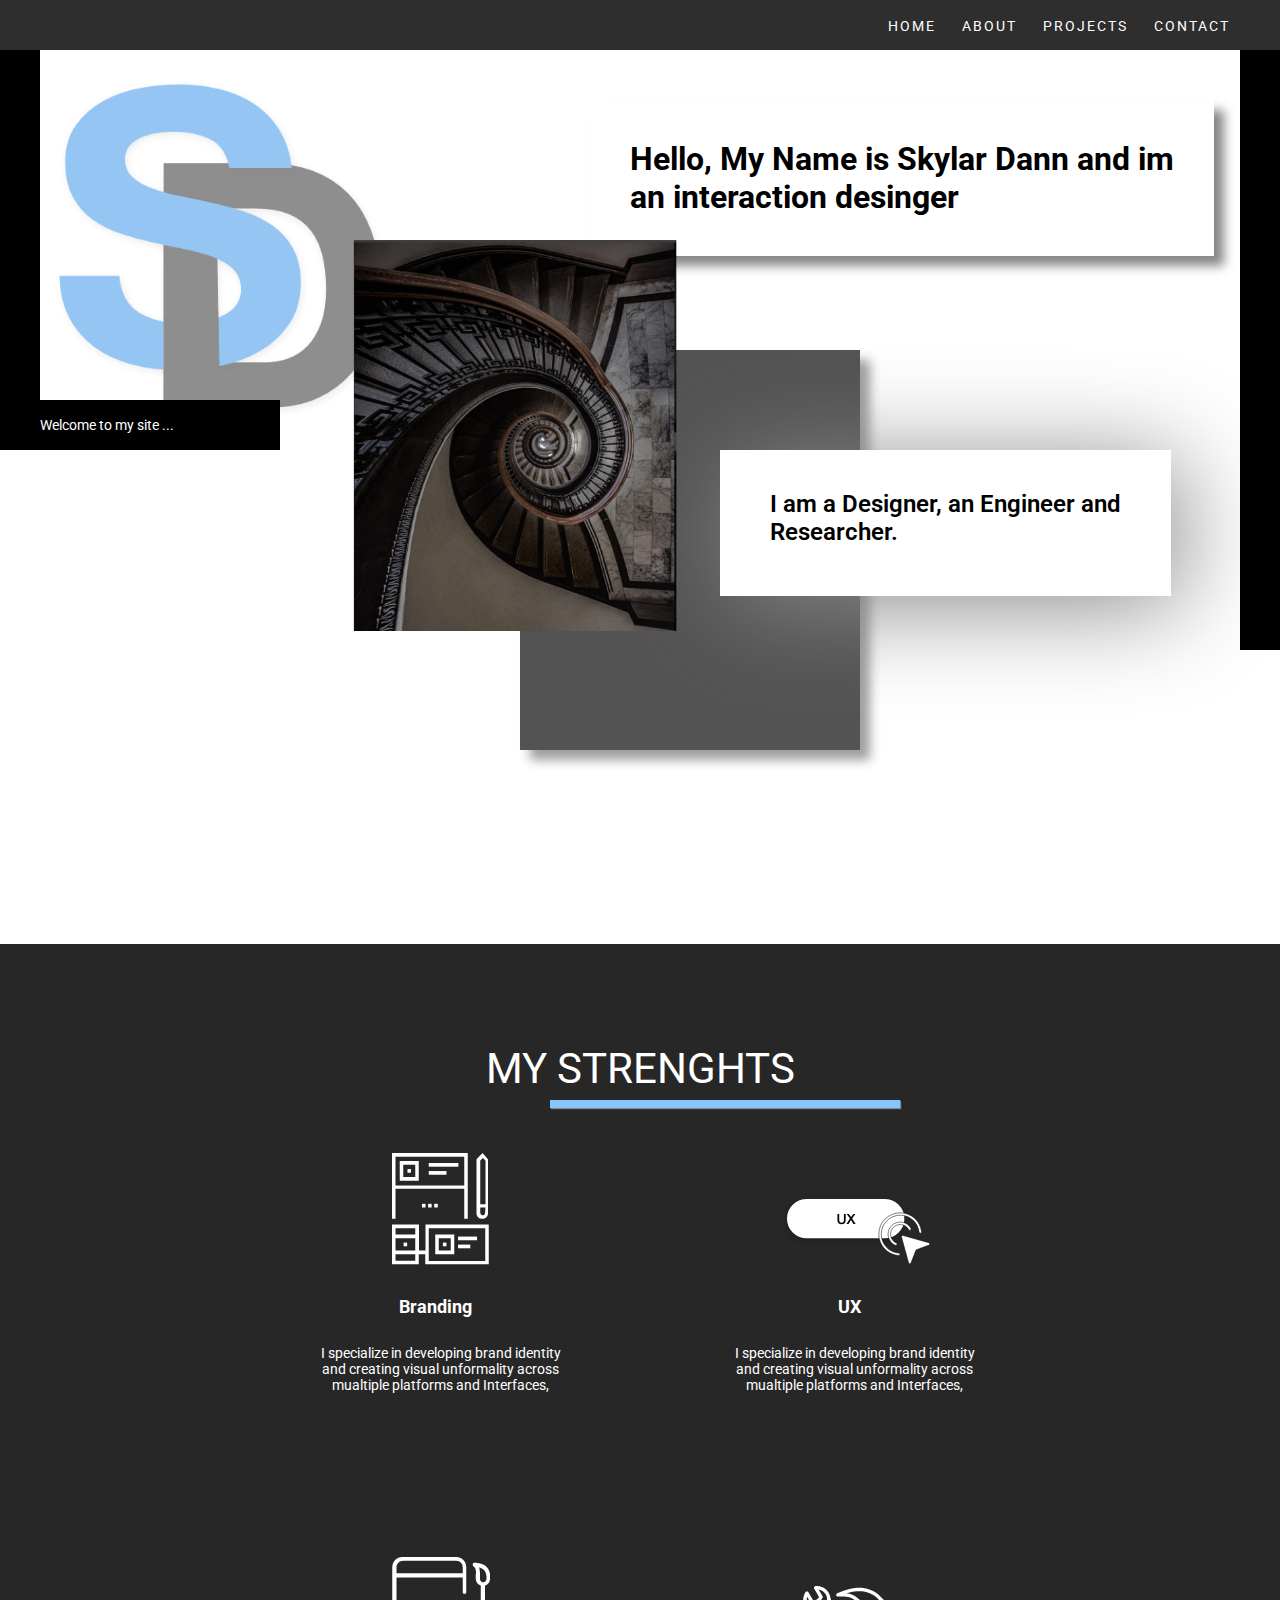
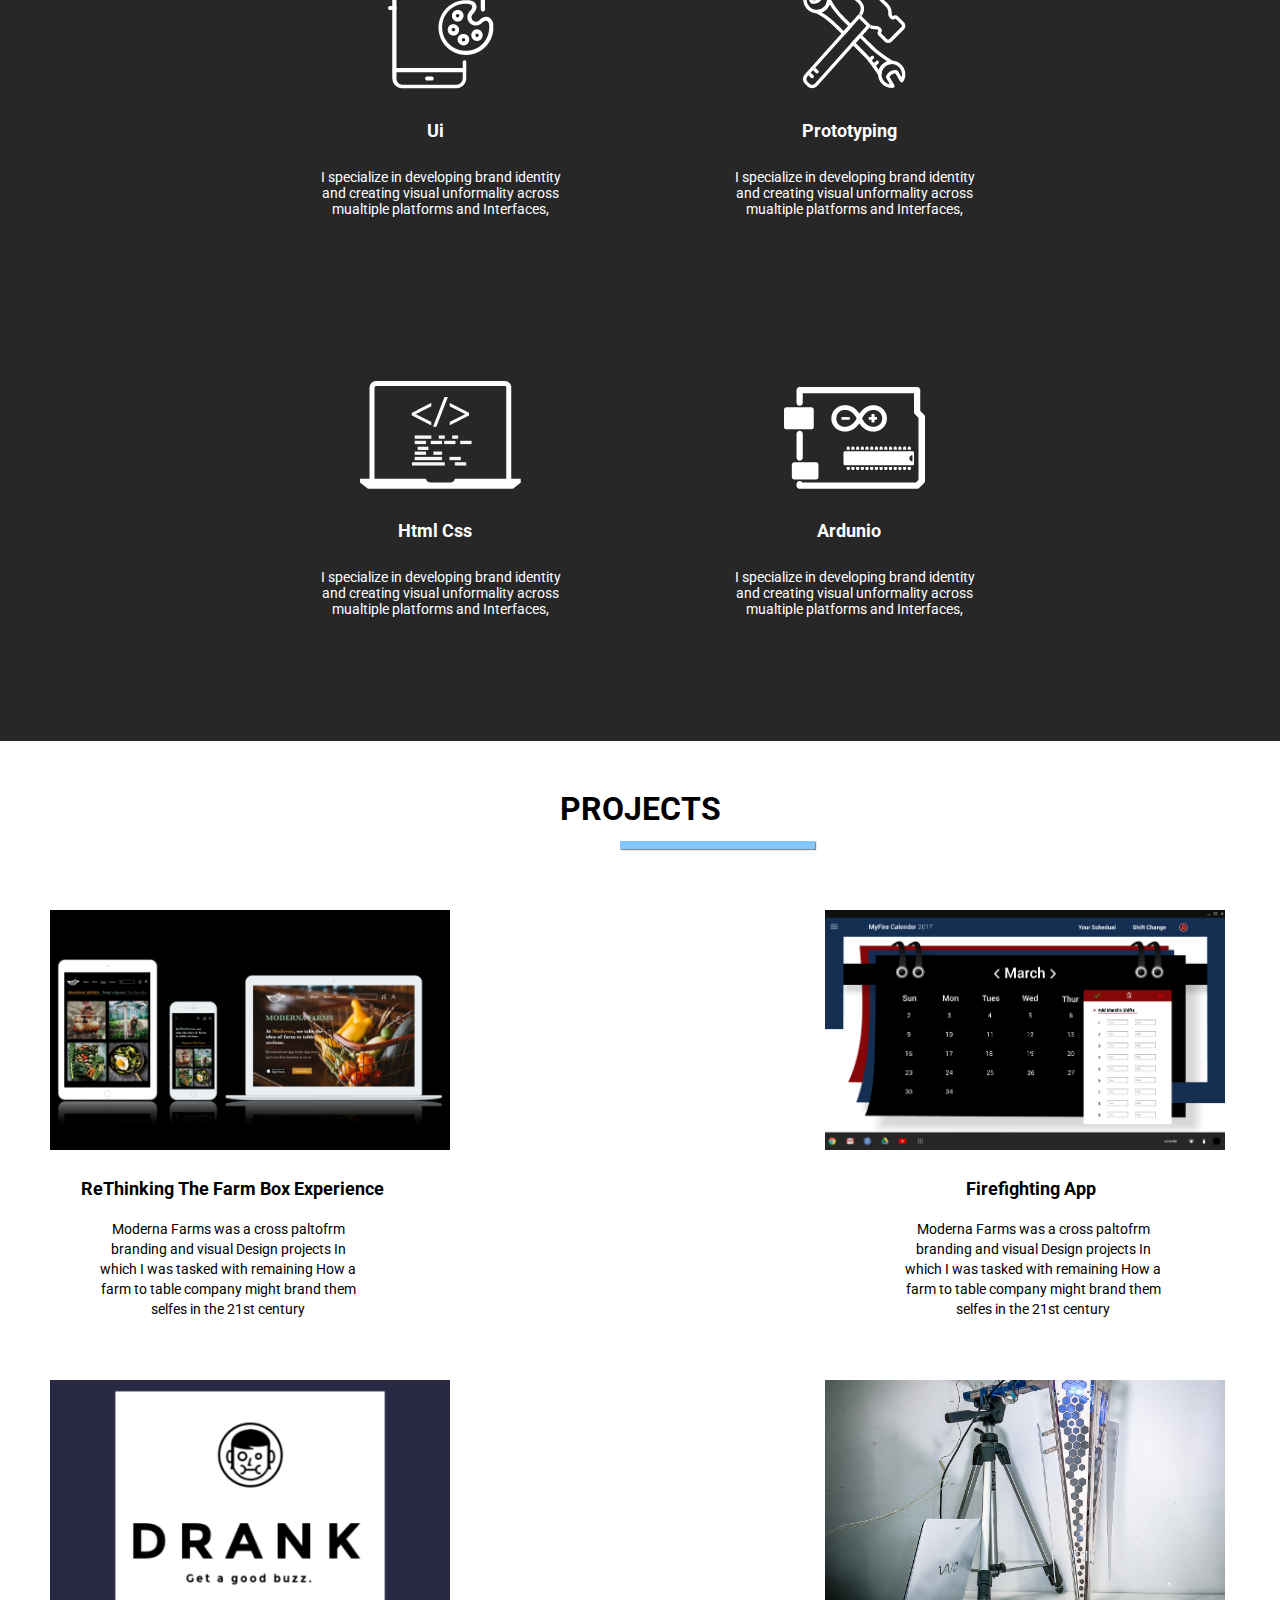
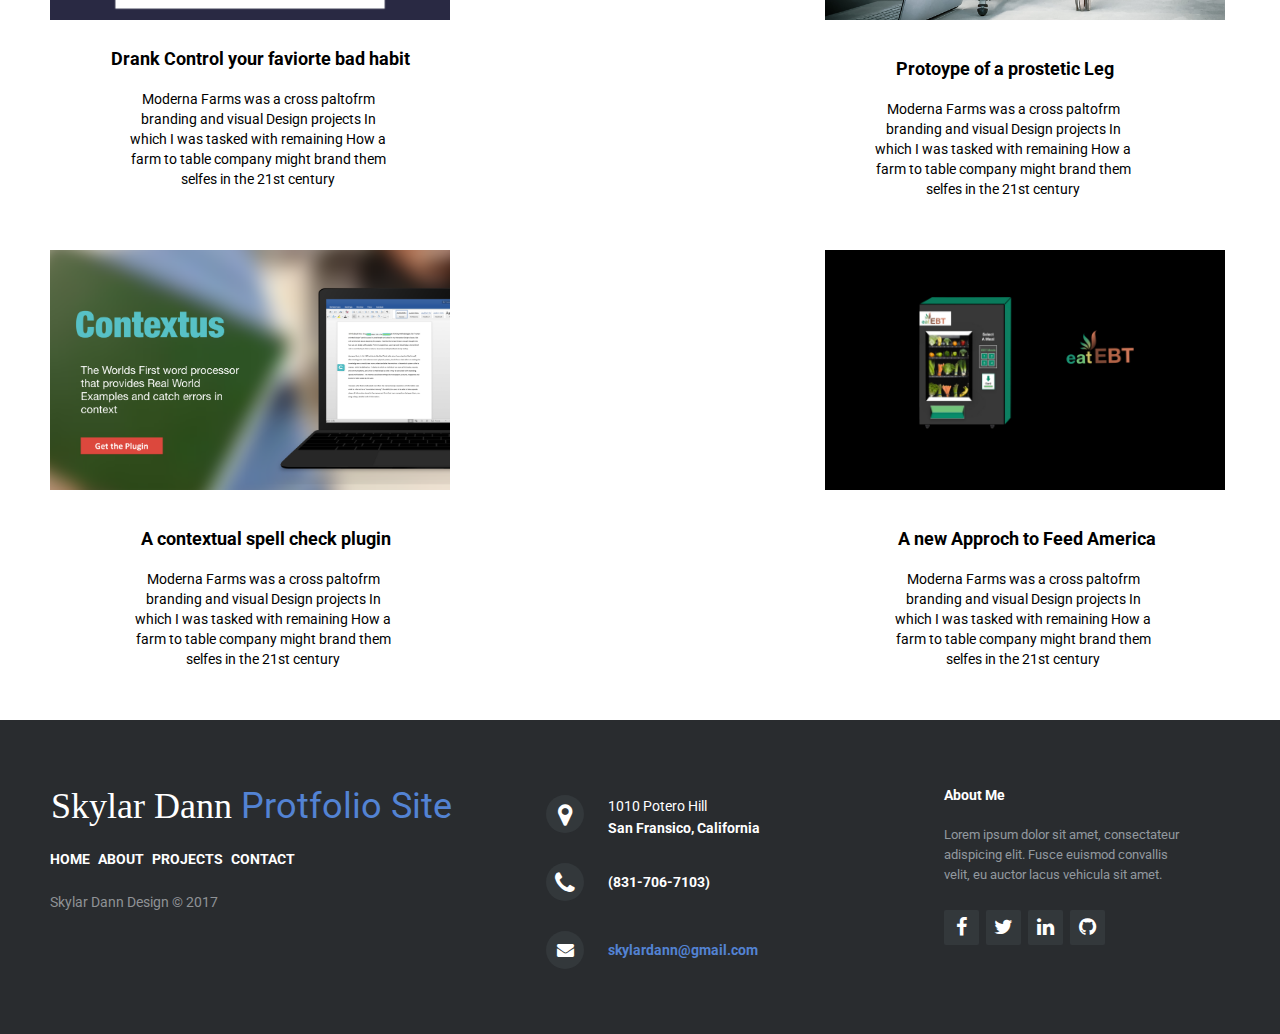
==== commit 625bc05f: "jf" ====
--- a/index.html
+++ b/index.html
@@ -12,7 +12,7 @@
         <meta name="HandheldFriendly" content="true">
         <link rel="stylesheet" href="css/normalize.css">
         <link rel="stylesheet" href="css/main.css">
-        <link href="https://fonts.googleapis.com/css?family=Raleway:300,400,600,700,900" rel="stylesheet">
+        <link href="https://fonts.googleapis.com/css?family=Raleway:300,400,600,700,900|Roboto:400,500,700,900" rel="stylesheet">
       	<link rel="stylesheet" href="https://maxcdn.bootstrapcdn.com/font-awesome/4.7.0/css/font-awesome.min.css">
 
 </head>
@@ -302,7 +302,7 @@
 				<h3>Skylar Dann<span> Protfolio Site</span></h3>
 
 				<p class="footer-links">
-          <a href="#">HOME</a>
+          <a href="index.html">HOME</a>
         	<a href="AboutPage.html">ABOUT</a>
         	<a href="ProjectsPage.html">PROJECTS</a>
         	<a href="Contactpage.html">CONTACT</a>
--- a/css/main.css
+++ b/css/main.css
@@ -4,7 +4,8 @@
 /* Fix to include padding and border in the total width for each element */
 * {
     box-sizing: border-box;
-    font-family: 'Raleway', sans-serif;
+      font-family: 'Roboto', sans-serif;
+
 
 }
 
@@ -38,21 +39,21 @@
   font:'Raleway', sans-serif;
   letter-spacing: 2px;
   height: 50PX;
-  padding-top: 18px;
+  padding-top: 16px;
   padding-right: 40px;
 
 }
 
 
 nav a.active {
-    background-color: blue;
+    background-color: #84C7FF;
     color: white;
 }
 
-nav a:hover, .active {
-
-    padding:20px 15px 15px 15px;
-    background-color: blue;
+nav a:hover:not(.active){
+
+    padding:20px 20px 13px 15px;
+    background-color: #84C7FF;
     color: white;
 }
 
@@ -152,7 +153,7 @@
   font-size: 14px;
   position: absolute;
   left: 40px;
-  top: 18px;
+  top: 17px;
   z-index: 400px;
   color: white;
   width: 100%;
@@ -194,11 +195,11 @@
   font-size: 32px;
   position: absolute;
   left: 590px;
-  top: 140px;
+  top: 100px;
   z-index: 100px;
   opacity:1 ;
   transition: all 1s;
-  padding: 20px 20px 20px 20px;
+  padding: 40px 40px 40px 40px;
   box-shadow: 10px 10px 10px #888887;
 
 }
@@ -251,11 +252,13 @@
 
 
  .logo {
-  top: -250px;
+   position: absolute;
+  top: -160px;
+  left: 30px;
   opacity: .71;
   transition: all 1s;
-  max-width: 550px;
-  max-height: 550px;
+  width: 380px;
+  height: 400px;
 }
 
 
@@ -276,11 +279,11 @@
 
     position: absolute;
     opacity: .8;
-    left: 550px;
-    top: 340px;
+    left: 520px;
+    top: 350px;
     z-index: 100px;
-    width: 350px;
-    height: 480px;
+    width: 340px;
+    height: 400px;
     background-color: #292929;
     box-shadow: 10px 10px 10px #888888;
     transition: all 2s;
@@ -306,8 +309,8 @@
   left: 345px;
   top: 240px;
   z-index: 100px;
-  max-height: 370px;
-  max-width: 400px;
+  height: 25%;
+  width: 26%;
   transition: all 1.4s;
 
 }
@@ -412,7 +415,7 @@
 
   position: absolute;
   top: 290px;
-  left: 130px;
+  left: 140px;
   width: 40%;
 
 }
@@ -422,7 +425,7 @@
 
   position: absolute;
   top: 290px;
-  right: -30px;
+  right: -60px;
   width: 100%;
 
 }
@@ -430,16 +433,6 @@
 
 
 .subheadingprojects3 {
-
-  position: absolute;
-  top: 300px;
-  left: 60px;
-  width: 100%;
-
-}
-
-
-.subheadingprojects4 {
 
   position: absolute;
   top: 300px;
@@ -449,12 +442,22 @@
 }
 
 
+.subheadingprojects4 {
+
+  position: absolute;
+  top: 300px;
+  left: 90px;
+  width: 100%;
+
+}
+
+
 
 .subheadingprojects5 {
 
   position: absolute;
   top: 300px;
-  left: 60px;
+  left: 72px;
   width: 100%;
 }
 
@@ -576,7 +579,7 @@
   display:inline-flex;
   flex-wrap: wrap;
   justify-content: space-between;
-  margin-bottom: 20px;
+  margin-bottom: 60px;
   margin-left: 30px;
   margin-right: 30px;
 
@@ -830,7 +833,7 @@
 
 
 .contactfotterhead {
-  padding-top: 860px;
+  padding-top: 890px;
 
 }
 
@@ -1025,16 +1028,15 @@
 }
 
 
-/*resumeabout*/
+/*resume/about  page of the site*/
 
 
 
 .headingAbout  {
 
-  line-height: 25px;
-  font-weight: bold;
+  line-height: 40px;
   font-size: 28px;
-  color: white;
+  font-weight: 900;
   position: absolute;
   left: 80px;
   top: 90px;
@@ -1084,7 +1086,7 @@
 
   display: inline;
   padding-bottom: 10px;
-  margin-bottom: 80px;
+  margin-bottom: 10px;
   object-fit: cover;
 
 
@@ -1144,13 +1146,13 @@
 
 .bigwrap {
 
-  padding-bottom: 100px;
+  padding-bottom: 50px;
   padding-top: 50px;
   background-color: black;
 }
 
 
-/*project1*/
+/*project1 page for moderna farms */
 
 .headingproject1 {
 
@@ -1242,7 +1244,7 @@
 	font: bold 16px sans-serif;
 
 	padding: 55px 50px;
-	margin-top: 80px;
+	margin-top: 0px;
 }
 
 .footer-distributed .footer-left,
@@ -1308,7 +1310,7 @@
 	border-radius: 50%;
 	text-align: center;
 	line-height: 42px;
-	margin: 10px 15px;
+	margin: 20px 20px 10px;
 	vertical-align: middle;
 }
 
@@ -1329,6 +1331,7 @@
 	font-weight: normal;
 	font-size:14px;
 	line-height:2;
+
 }
 
 .footer-distributed .footer-center p a{
@@ -1404,7 +1407,7 @@
 }
 
 
-@media only screen and (min-width : 24px ) and ( max-width : 941px ){
+@media only screen and (min-width : 24px ) and ( max-width : 750px ){
 
 
 /*navigation mobile wraped*/
@@ -1520,7 +1523,7 @@
 
     font-size: 12px;
     position: absolute;
-    left: 160px;
+    left: 150px;
     top: 89px;
     z-index: 100px;
     opacity:1 ;
@@ -1679,6 +1682,20 @@
 }
 
 
+.skils {
+  padding-top: 10px;
+  padding-bottom: 10px;
+  display:inline-block;
+  flex-wrap: wrap;
+  background:rgb(39,39,39);
+  color: white;
+  text-align: center;
+  padding-left: 10px;
+  padding-right: 10px;
+
+}
+
+
 
 
 
@@ -1696,6 +1713,8 @@
   height: 400px;
   margin-top: 50px;
   margin-bottom: 100px;
+
+
 }
 
 
@@ -1856,7 +1875,7 @@
 .image {
   display: inline-flex;
   object-fit: cover;
-  width: 590px;
+  width: 100%;
   height: 240px;
 }
 
@@ -2064,3 +2083,126 @@
   padding-top: 700px;
 
 }
+
+
+
+
+
+
+
+
+/*about page of the site addapted for mobile use*/
+
+/*resume/about  page of the site*/
+
+
+
+.headingAbout  {
+
+  font-weight: bold;
+  font-size: 12px;
+  line-height: 20px;
+  padding: 15px 15px 15px 15px;
+  color: white;
+  position: absolute;
+  left: 20px;
+  top: 75px;
+  color: black;
+  z-index:100px;
+  background-color: white;
+  box-shadow: 1px 1px 12px #888888;
+
+
+
+}
+
+.resumeabout {
+
+    display: inline-block;
+    padding-top: 180px;
+    margin-bottom: 250px;
+    padding-left: 10px;
+    padding-right: 10px;
+    margin-left: 10px;
+    width: 400px;
+    height: 400px;
+    border: 10PX 10PX 10PX 10PX;
+    border-color: black;
+
+
+}
+
+.imagez {
+
+  display: inline-flex;
+  object-fit: cover;
+  width: 90%;
+  height: 90%;
+  margin-left: 20px;
+
+}
+
+
+/*for the resie*/
+
+.imagezs {
+
+  display: inline;
+  padding-bottom: 10px;
+  margin-bottom: 80px;
+  object-fit: cover;
+
+
+}
+
+
+.photoswapper {
+
+  padding: .5vw;
+  font-size: 0;
+  display: -ms-flexbox;
+  -ms-flex-wrap: wrap;
+  -ms-flex-direction: column;
+  -webkit-flex-flow: row wrap;
+  flex-flow: row wrap;
+  display: -webkit-box;
+  display: flex;
+  margin-left: 100px;
+  margin-right: 100px;
+
+
+}
+
+.photos {
+
+  -webkit-box-flex: auto;
+   -ms-flex: auto;
+   flex: auto;
+   width: 400px;
+   margin: .2vw;
+   padding: 3px 3px 3px 3px;
+
+
+}
+
+
+.photographyheading {
+
+    text-align: center;
+    display: inline;
+    color: white;
+    justify-content: space-between;
+
+}
+
+.underline7 {
+display: none;
+
+}
+
+.bigwrap {
+
+  padding-bottom: 10px;
+  padding-top: 50px;
+  background-color: black;
+}
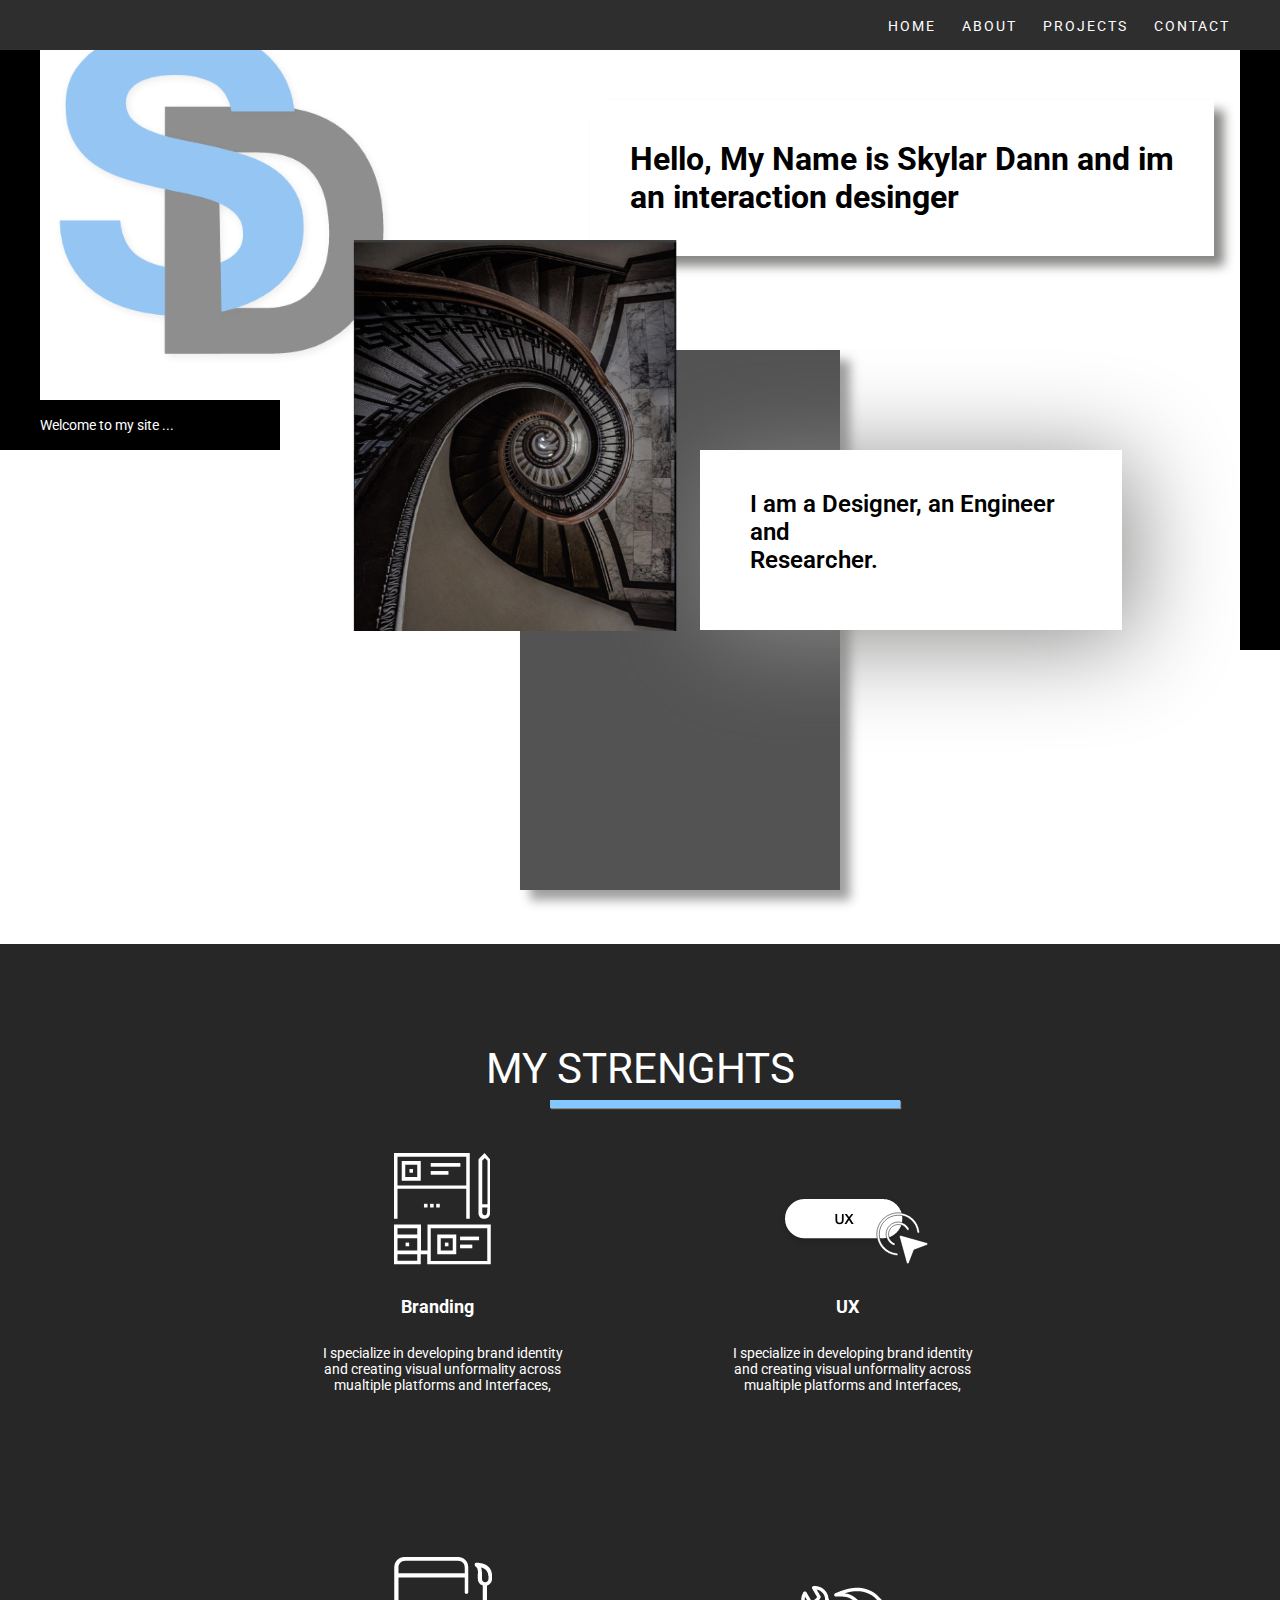
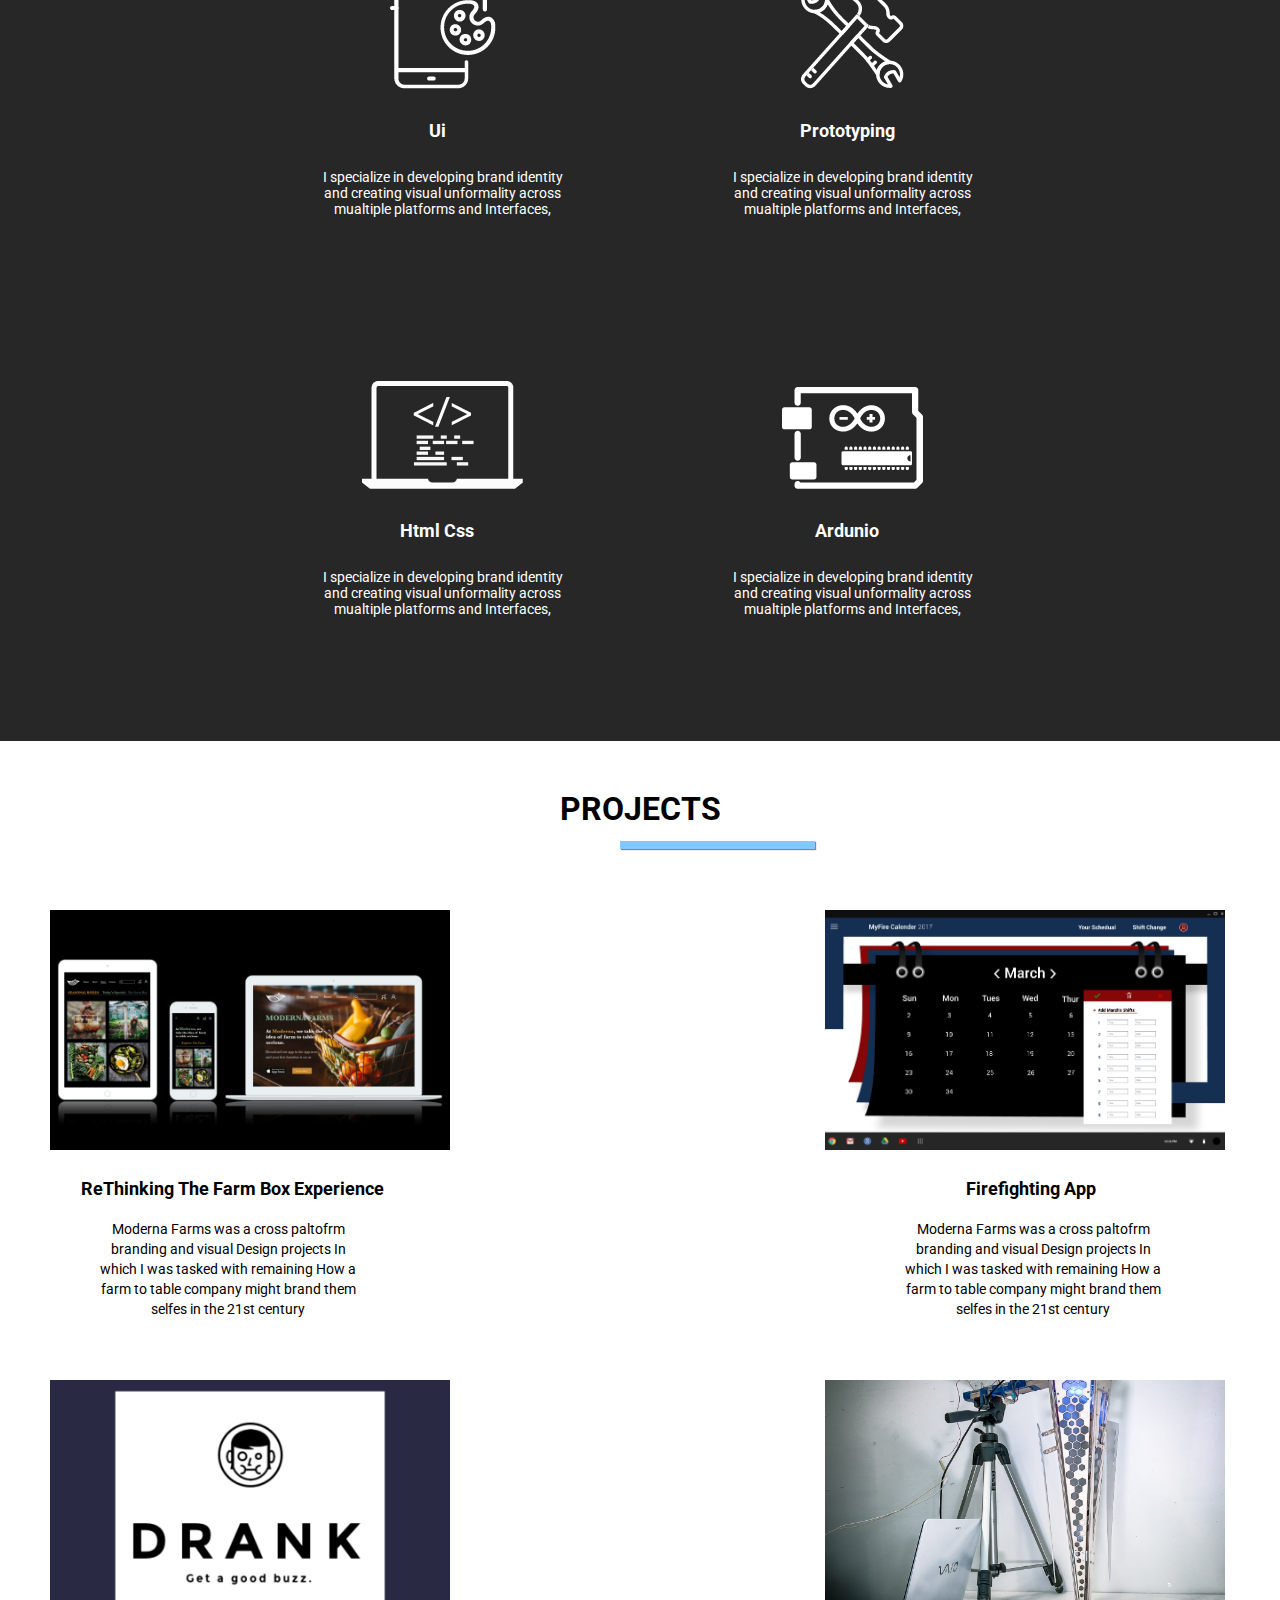
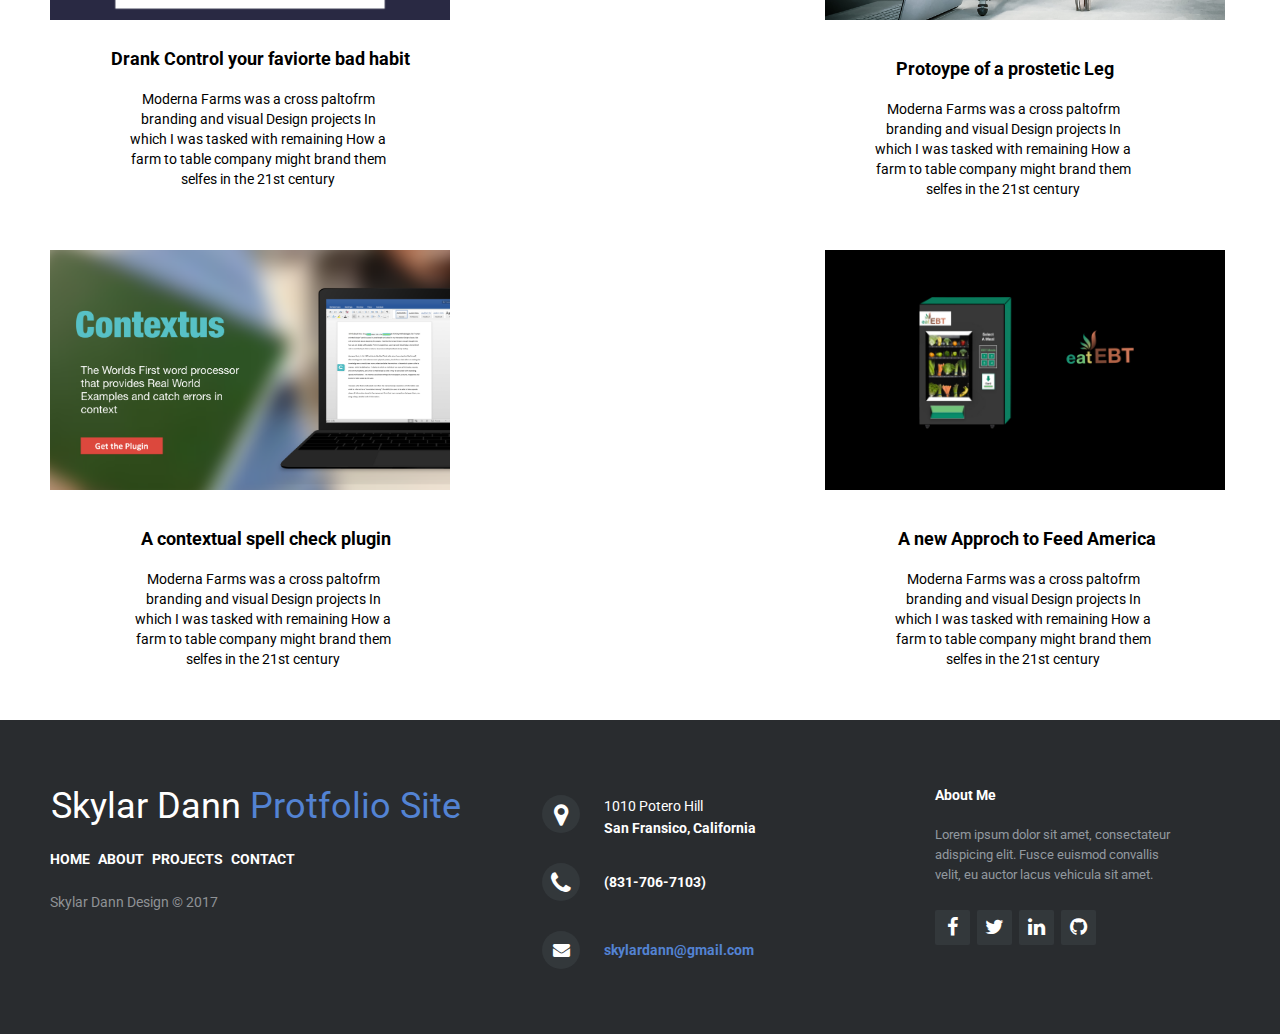
==== commit f1b737d3: "as" ====
--- a/index.html
+++ b/index.html
@@ -1,359 +1 @@
-<!doctype html>
-
-<html lang="">
-
-<head>
-
-        <meta name="viewport" content="width=device-width, initial-scale=1">
-        <meta charset="utf-8">
-        <meta http-equiv="x-ua-compatible" content="ie=edge">
-        <title>Skylar Dann Design</title>
-        <meta name="description" content="">
-        <meta name="HandheldFriendly" content="true">
-        <link rel="stylesheet" href="css/normalize.css">
-        <link rel="stylesheet" href="css/main.css">
-        <link href="https://fonts.googleapis.com/css?family=Raleway:300,400,600,700,900|Roboto:400,500,700,900" rel="stylesheet">
-      	<link rel="stylesheet" href="https://maxcdn.bootstrapcdn.com/font-awesome/4.7.0/css/font-awesome.min.css">
-
-</head>
-
-  <body>
-
-<header>
-
-<div class="navbarwrap">
-    <nav>
-      <a href="#">HOME</a>
-    	<a href="AboutPage.html">ABOUT</a>
-    	<a href="ProjectsPage.html">PROJECTS</a>
-    	<a href="Contactpage.html">CONTACT</a>
-    </nav>
-
-    <div class="leftsidenav">
-
-    </div>
-
-    <div class="leftbottom">
-
-      <div class="welcome">
-      <a id="infotab"> Welcome to my site ... </a>
-      </div>
-
-          </div>
-          <div class="rightnavbar">
-          </div>
-
-</div>
-
-</header>
-
-  <div class="wrapingit">
-
-    <div id="headline" class="headlinestart">
-    <a> Hello, My Name is Skylar Dann and im <br/> an interaction desinger </a>
-    </div>
-
-    <div id="logo" class="logostart">
-      <img src="img/Logo.png">
-    </div>
-
-          <div id="dropShadow" class="dropShadowstart">
-          </div>
-
-            <div id="about" class="aboutstart">
-             <a> I am a Designer, an Engineer and  <br/> Researcher. </a>
-            </div>
-
-            <div id="photoslanding" class="photoslandingstart">
-            <img src="img/home_page_placeholder.png">
-            </div>
-      </div>
-
-
-<div class="underline"></div>
-
-    <div  class="Heading1">
-      <a> MY STRENGHTS </a>
-  </div>
-
-
-  <div class="skils">
-
-              <div class="talent">
-                <img src="img/Branding.png">
-                <h3> Branding </h3>
-                <p>I specialize in developing brand identity<br/>
-                  and creating visual unformality across<br/>
-                  mualtiple platforms and Interfaces,</p>
-              </div>
-
-              <div class="talent">
-                <img src="img/ux.png">
-                <h3> UX </h3>
-                <p>I specialize in developing brand identity<br/>
-                  and creating visual unformality across<br/>
-                  mualtiple platforms and Interfaces,</p>
-
-              </div>
-
-              <div class="talent">
-                <img src="img/icon3.png">
-                    <h3> Ui </h3>
-                    <p>I specialize in developing brand identity<br/>
-                      and creating visual unformality across<br/>
-                      mualtiple platforms and Interfaces,</p>
-              </div>
-
-                <div class="talent">
-                <img src="img/protoyping.png">
-                    <h3> Prototyping </h3>
-                    <p>I specialize in developing brand identity<br/>
-                      and creating visual unformality across<br/>
-                      mualtiple platforms and Interfaces,</p>
-                </div>
-
-                <div class="talent">
-                <img src="img/htmlCss.png">
-                  <h3> Html Css </h3>
-                  <p>I specialize in developing brand identity<br/>
-                    and creating visual unformality across<br/>
-                    mualtiple platforms and Interfaces,</p>
-                  </div>
-
-                <div class="talent">
-                <img src="img/ardunio.png">
-                  <h3> Ardunio </h3>
-                  <p>I specialize in developing brand identity<br/>
-                    and creating visual unformality across<br/>
-                    mualtiple platforms and Interfaces,</p>
-          </div>
-        </div>
-
-  <!--  projects sections-->
-  <div class="underline1"></div>
-
-<div class="headingprojects">
-
-  <h1> PROJECTS </h1>
-</div>
-
-
-
-
-
-<div class="projectsWrap">
-
-      <div class="containers">
-
-        <div class="projects">
-          <img src="img/moderaBlack.001.jpeg" alt="Avatar" class="image">
-        </div>
-
-        <div class="overlay">
-          <div class="text">
-              <h><a href="Project_1.html">Learn More</a></h>
-          </div>
-        </div>
-
-    <div class="subheadingprojects">
-      <h3>ReThinking The Farm Box Experience</h3>
-    </div>
-
-    <div class="bodyprojects">
-      <p>Moderna Farms  was a cross paltofrm <br></br>branding
-        and visual Design projects In <br></br>which I was
-        tasked with remaining  How a <br></br>farm to table
-        company might brand them <br></br> selfes in the 21st century  </p>
-    </div>
-
-</div>
-
-  <div class="containers">
-    <div class="projects">
-      <img src="img/firefighting.png" alt="Avatar" class="image">
-    </div>
-        <div class="overlay">
-          <div class="text">
-            <h><a href="Project_2.html">Learn More</a></h>
-          </div>
-        </div>
-
-<div class="subheadingprojects1">
-  <h3> Firefighting App </h3>
-</div>
-
-    <div class="bodyprojects1">
-      <p>Moderna Farms  was a cross paltofrm <br></br>branding
-        and visual Design projects In <br></br>which I was
-        tasked with remaining  How a <br></br>farm to table
-        company might brand them <br></br> selfes in the 21st century  </p>
-    </div>
-
-  </div>
-
-
-
-<div class="containers">
-  <div class="projects">
-        <img src="img/Drank_sized.001.jpeg" alt="Avatar" class="image">
-      </div>
-        <div class="overlay">
-          <div class="text">
-          <h><a href="Project_3.html">Learn More</a></h>
-          </div>
-        </div>
-
-
-<div class="subheadingprojects2">
-  <h3> Drank Control your faviorte bad habit </h3>
-</div>
-
-<div class="bodyprojects2">
-  <p>Moderna Farms  was a cross paltofrm <br></br>branding
-    and visual Design projects In <br></br>which I was
-    tasked with remaining  How a <br></br>farm to table
-    company might brand them <br></br> selfes in the 21st century  </p>
-  </div>
-</div>
-
-
-<div class="containers">
-
-      <div class="projects">
-        <img src="img/Leg_final.jpg" alt="Avatar" class="image">
-      </div>
-
-        <div class="overlay">
-          <div class="text">
-            <h><a href="Project_4.html">Learn More</a></h>
-          </div>
-        </div>
-
-
-      <div class="subheadingprojects3">
-        <h3> Protoype of a prostetic Leg </h3>
-      </div>
-
-      <div class="bodyprojects3">
-        <p>Moderna Farms  was a cross paltofrm <br></br>branding
-          and visual Design projects In <br></br>which I was
-          tasked with remaining  How a <br></br>farm to table
-          company might brand them <br></br> selfes in the 21st century  </p>
-      </div>
-  </div>
-
-<div class="containers">
-      <div class="projects">
-        <img src="img/Contextus.png" alt="Avatar" class="image">
-      </div>
-
-        <div class="overlay">
-          <div class="text">
-            <h><a href="Project_5.html">Learn More</a></h>
-          </div>
-        </div>
-
-    <div class="subheadingprojects4">
-      <h3> A contextual spell check plugin</h3>
-    </div>
-
-    <div class="bodyprojects4">
-      <p>Moderna Farms  was a cross paltofrm <br></br>branding
-        and visual Design projects In <br></br>which I was
-        tasked with remaining  How a <br></br>farm to table
-        company might brand them <br></br> selfes in the 21st century  </p>
-    </div>
-</div>
-
-
-
-
-<div class="containers">
-      <div class="projects">
-          <img src="img/VENDING MACHINE.001.jpeg" alt="Avatar" class="image">
-      </div>
-        <div class="overlay">
-          <div class="text">
-            <h><a href="Project_6.html">Learn More</a></h>
-          </div>
-        </div>
-
-
-
-  <div class="subheadingprojects5">
-        <h3> A new Approch to Feed America </h3>
-    </div>
-
-    <div class="bodyprojects5">
-      <p>Moderna Farms  was a cross paltofrm <br></br>branding
-        and visual Design projects In <br></br>which I was
-        tasked with remaining  How a <br></br>farm to table
-        company might brand them <br></br> selfes in the 21st century  </p>
-    </div>
-  </div>
-</div>
-
-
-
-<footer class="footer-distributed">
-
-			<div class="footer-left">
-
-				<h3>Skylar Dann<span> Protfolio Site</span></h3>
-
-				<p class="footer-links">
-          <a href="index.html">HOME</a>
-        	<a href="AboutPage.html">ABOUT</a>
-        	<a href="ProjectsPage.html">PROJECTS</a>
-        	<a href="Contactpage.html">CONTACT</a>
-				</p>
-
-				<p class="footer-company-name">Skylar Dann  Design &copy; 2017</p>
-			</div>
-
-			<div class="footer-center">
-
-				<div>
-					<i class="fa fa-map-marker"></i>
-					<p><span>1010 Potero Hill</span> San Fransico, California</p>
-				</div>
-
-				<div>
-					<i class="fa fa-phone"></i>
-					<p>(831-706-7103)</p>
-				</div>
-
-				<div>
-					<i class="fa fa-envelope"></i>
-					<p><a href="mailto:skylardann@gmail.com">skylardann@gmail.com</a></p>
-				</div>
-
-			</div>
-
-			<div class="footer-right">
-
-				<p class="footer-company-about">
-					<span>About Me</span>
-					Lorem ipsum dolor sit amet, consectateur adispicing elit. Fusce euismod convallis velit, eu auctor lacus vehicula sit amet.
-				</p>
-
-				<div class="footer-icons">
-
-					<a href="#"><i class="fa fa-facebook"></i></a>
-					<a href="#"><i class="fa fa-twitter"></i></a>
-					<a href="#"><i class="fa fa-linkedin"></i></a>
-					<a href="#"><i class="fa fa-github"></i></a>
-
-				</div>
-
-			</div>
-
-		</footer>
-
-
-        <script src="js/vendor/jquery-1.12.0.min.js"></script>
-        <script src="js/main.js"></script>
-
-    </body>
-
-</html>
+<!doctype html><html lang=""><head> <meta name="viewport" content="width=device-width, initial-scale=1"> <meta charset="utf-8"> <meta http-equiv="x-ua-compatible" content="ie=edge"> <title>Skylar Dann Design</title> <meta name="description" content=""> <meta name="HandheldFriendly" content="true"> <link rel="stylesheet" href="css/normalize.css"> <link rel="stylesheet" href="css/main.css"> <link href="https://fonts.googleapis.com/css?family=Raleway:300,400,600,700,900|Roboto:400,500,700,900" rel="stylesheet"> <link rel="stylesheet" href="https://maxcdn.bootstrapcdn.com/font-awesome/4.7.0/css/font-awesome.min.css"></head><body> <header> <div class="navbarwrap"> <nav> <a href="#">HOME</a> <a href="AboutPage.html">ABOUT</a> <a href="ProjectsPage.html">PROJECTS</a> <a href="Contactpage.html">CONTACT</a> </nav> <div class="leftsidenav"> </div><div class="leftbottom"> <div class="welcome"> <a id="infotab"> Welcome to my site ... </a> </div></div><div class="rightnavbar"> </div></div></header> <div class="wrapingit"> <div id="headline" class="headlinestart"> <a> Hello, My Name is Skylar Dann and im <br/> an interaction desinger </a> </div><div id="logo" class="logostart"> <img src="img/Logo.png"> </div><div id="dropShadow" class="dropShadowstart"> </div><div id="about" class="aboutstart"> <a> I am a Designer, an Engineer and <br/> Researcher. </a> </div><div id="photoslanding" class="photoslandingstart"> <img src="img/home_page_placeholder.png"> </div></div><div class="underline"></div><div class="Heading1"> <a> MY STRENGHTS </a> </div><div class="skils"> <div class="talent"> <img src="img/Branding.png"> <h3> Branding </h3> <p>I specialize in developing brand identity <br/> and creating visual unformality across <br/> mualtiple platforms and Interfaces,</p></div><div class="talent"> <img src="img/ux.png"> <h3> UX </h3> <p>I specialize in developing brand identity <br/> and creating visual unformality across <br/> mualtiple platforms and Interfaces,</p></div><div class="talent"> <img src="img/icon3.png"> <h3> Ui </h3> <p>I specialize in developing brand identity <br/> and creating visual unformality across <br/> mualtiple platforms and Interfaces,</p></div><div class="talent"> <img src="img/protoyping.png"> <h3> Prototyping </h3> <p>I specialize in developing brand identity <br/> and creating visual unformality across <br/> mualtiple platforms and Interfaces,</p></div><div class="talent"> <img src="img/htmlCss.png"> <h3> Html Css </h3> <p>I specialize in developing brand identity <br/> and creating visual unformality across <br/> mualtiple platforms and Interfaces,</p></div><div class="talent"> <img src="img/ardunio.png"> <h3> Ardunio </h3> <p>I specialize in developing brand identity <br/> and creating visual unformality across <br/> mualtiple platforms and Interfaces,</p></div></div><div class="underline1"></div><div class="headingprojects"> <h1> PROJECTS </h1> </div><div class="projectsWrap"> <div class="containers"> <div class="projects"> <img src="img/moderaBlack.001.jpeg" alt="Avatar" class="image"> </div><div class="overlay"> <div class="text"> <h><a href="Project_1.html">Learn More</a> </h> </div></div><div class="subheadingprojects"> <h3>ReThinking The Farm Box Experience</h3> </div><div class="bodyprojects"> <p>Moderna Farms was a cross paltofrm <br></br>branding and visual Design projects In <br></br>which I was tasked with remaining How a <br></br>farm to table company might brand them <br></br> selfes in the 21st century </p></div></div><div class="containers"> <div class="projects"> <img src="img/firefighting.png" alt="Avatar" class="image"> </div><div class="overlay"> <div class="text"> <h><a href="Project_2.html">Learn More</a> </h> </div></div><div class="subheadingprojects1"> <h3> Firefighting App </h3> </div><div class="bodyprojects1"> <p>Moderna Farms was a cross paltofrm <br></br>branding and visual Design projects In <br></br>which I was tasked with remaining How a <br></br>farm to table company might brand them <br></br> selfes in the 21st century </p></div></div><div class="containers"> <div class="projects"> <img src="img/Drank_sized.001.jpeg" alt="Avatar" class="image"> </div><div class="overlay"> <div class="text"> <h><a href="Project_3.html">Learn More</a> </h> </div></div><div class="subheadingprojects2"> <h3> Drank Control your faviorte bad habit </h3> </div><div class="bodyprojects2"> <p>Moderna Farms was a cross paltofrm <br></br>branding and visual Design projects In <br></br>which I was tasked with remaining How a <br></br>farm to table company might brand them <br></br> selfes in the 21st century </p></div></div><div class="containers"> <div class="projects"> <img src="img/Leg_final.jpg" alt="Avatar" class="image"> </div><div class="overlay"> <div class="text"> <h><a href="Project_4.html">Learn More</a> </h> </div></div><div class="subheadingprojects3"> <h3> Protoype of a prostetic Leg </h3> </div><div class="bodyprojects3"> <p>Moderna Farms was a cross paltofrm <br></br>branding and visual Design projects In <br></br>which I was tasked with remaining How a <br></br>farm to table company might brand them <br></br> selfes in the 21st century </p></div></div><div class="containers"> <div class="projects"> <img src="img/Contextus.png" alt="Avatar" class="image"> </div><div class="overlay"> <div class="text"> <h><a href="Project_5.html">Learn More</a> </h> </div></div><div class="subheadingprojects4"> <h3> A contextual spell check plugin</h3> </div><div class="bodyprojects4"> <p>Moderna Farms was a cross paltofrm <br></br>branding and visual Design projects In <br></br>which I was tasked with remaining How a <br></br>farm to table company might brand them <br></br> selfes in the 21st century </p></div></div><div class="containers"> <div class="projects"> <img src="img/VENDING MACHINE.001.jpeg" alt="Avatar" class="image"> </div><div class="overlay"> <div class="text"> <h><a href="Project_6.html">Learn More</a> </h> </div></div><div class="subheadingprojects5"> <h3> A new Approch to Feed America </h3> </div><div class="bodyprojects5"> <p>Moderna Farms was a cross paltofrm <br></br>branding and visual Design projects In <br></br>which I was tasked with remaining How a <br></br>farm to table company might brand them <br></br> selfes in the 21st century </p></div></div></div><footer class="footer-distributed"> <div class="footer-left"> <h3>Skylar Dann<span> Protfolio Site</span></h3> <p class="footer-links"> <a href="index.html">HOME</a> <a href="AboutPage.html">ABOUT</a> <a href="ProjectsPage.html">PROJECTS</a> <a href="Contactpage.html">CONTACT</a> </p><p class="footer-company-name">Skylar Dann Design &copy; 2017</p></div><div class="footer-center"> <div> <i class="fa fa-map-marker"></i> <p><span>1010 Potero Hill</span> San Fransico, California</p></div><div> <i class="fa fa-phone"></i> <p>(831-706-7103)</p></div><div> <i class="fa fa-envelope"></i> <p><a href="mailto:skylardann@gmail.com">skylardann@gmail.com</a> </p></div></div><div class="footer-right"> <p class="footer-company-about"> <span>About Me</span> Lorem ipsum dolor sit amet, consectateur adispicing elit. Fusce euismod convallis velit, eu auctor lacus vehicula sit amet. </p><div class="footer-icons"> <a href="#"><i class="fa fa-facebook"></i></a> <a href="#"><i class="fa fa-twitter"></i></a> <a href="#"><i class="fa fa-linkedin"></i></a> <a href="#"><i class="fa fa-github"></i></a> </div></div></footer> <script src="js/vendor/jquery-1.12.0.min.js"></script> <script src="js/main.js"></script></body></html>
--- a/css/main.css
+++ b/css/main.css
@@ -4,9 +4,7 @@
 /* Fix to include padding and border in the total width for each element */
 * {
     box-sizing: border-box;
-      font-family: 'Roboto', sans-serif;
-
-
+    font-family: 'Roboto', sans-serif;
 }
 
 /* Fix for responsive images */
@@ -112,6 +110,7 @@
 
 h1 {
   font-size: 32px;
+
 
 
 }
@@ -212,8 +211,8 @@
   opacity: 0;
   position: absolute;
   z-index: -10;
-  max-width: 950px;
-  max-height: 950px;
+  max-width: 100%;
+  max-height: 100%;
   transition: all 1s;
   font-size: 24px;
   font-weight: 600;
@@ -221,6 +220,15 @@
 }
 
 .about  {
+
+  position: absolute;
+  top: 430px;
+  left: 700px;
+  z-index: -10;
+  width: 33%;
+  height: 20%;
+  opacity: 1;
+  transition: all 1s;
   background-color:#FFFFFF;
   box-shadow: 10px 10px 100px #888887;
   padding-right: 50px;
@@ -229,14 +237,6 @@
   padding-left: 50px;
   margin-top: 20px;
   padding-top: 40px;
-  position: absolute;
-  top: 430px;
-  left: 720px;
-  z-index: -10;
-  max-width: 550px;
-  max-height: 550px;
-  opacity: 1;
-  transition: all 1s;
 
 }
 
@@ -253,12 +253,12 @@
 
  .logo {
    position: absolute;
-  top: -160px;
+  top: -220px;
   left: 30px;
   opacity: .71;
   transition: all 1s;
-  width: 380px;
-  height: 400px;
+  width: 30%;
+  height: 30%;
 }
 
 
@@ -268,8 +268,8 @@
   position: absolute;
   left: -650px;
   z-index: -10;
-  max-width: 450px;
-  max-height: 450px;
+  width: 50%;
+  height: 50%;
   transition: all 1.9s;
   box-shadow: 0 0 0;
 }
@@ -282,8 +282,8 @@
     left: 520px;
     top: 350px;
     z-index: 100px;
-    width: 340px;
-    height: 400px;
+    width: 25%;
+    height: 60%;
     background-color: #292929;
     box-shadow: 10px 10px 10px #888888;
     transition: all 2s;
@@ -1095,7 +1095,7 @@
 
 .photoswapper {
 
-  padding: .5vw;
+  padding: .6vw;
   font-size: 0;
   display: -ms-flexbox;
   -ms-flex-wrap: wrap;
@@ -1104,8 +1104,8 @@
   flex-flow: row wrap;
   display: -webkit-box;
   display: flex;
-  margin-left: 100px;
-  margin-right: 100px;
+  margin-left: 20px;
+  margin-right: 20px;
 
 
 }
@@ -1116,7 +1116,7 @@
    -ms-flex: auto;
    flex: auto;
    width: 400px;
-   margin: .2vw;
+   margin: .012vw;
    padding: 3px 3px 3px 3px;
 
 
@@ -1136,7 +1136,7 @@
   display: inline-flex;
   left: 100px;
   margin-left: 600px;
-  margin-bottom: 20px;
+  margin-bottom: 10px;
   padding-left: 250px;
   padding-bottom: 10px;
   background-color: #84C7FF;
@@ -1260,11 +1260,10 @@
 	width: 40%;
 }
 
-/* The company logo */
 
 .footer-distributed h3{
 	color:  #ffffff;
-	font: normal 36px 'Cookie', cursive;
+	font: normal 36px 'roboto', cursive;
 	margin: 0;
 }
 
@@ -1407,7 +1406,588 @@
 }
 
 
-@media only screen and (min-width : 24px ) and ( max-width : 750px ){
+/*breakpoint for 13 inch computers*/
+
+
+@media only screen and (max-width: 1256px) {
+
+
+  .welcome {
+    font-size: 14px;
+    position: absolute;
+    left: 40px;
+    top: 17px;
+    z-index: 400px;
+    color: white;
+    width: 80%;
+
+
+  }
+
+
+  .wrapingit  {
+    padding-left: 10px;
+    display:inline-flex;
+    flex-wrap: wrap;
+    justify-content: space-between;
+    background-color: white;
+    margin-bottom: 170px;
+    padding-bottom: 170px;
+    margin-top: 200px;
+    padding-top: 200px;
+
+
+  }
+
+  .headlinestart {
+
+    font-size: 24px;
+    font-weight: bold;
+    position: absolute;
+    left: 100px;
+    top: 100px;
+    z-index: 100px;
+    transition: all 1s;
+    opacity: 0;
+
+
+  }
+
+
+  .headline {
+
+    font-size: 24px;
+    position: absolute;
+    left: 560px;
+    top: 130px;
+    max-width:500px;
+    z-index: 100px;
+    opacity:1 ;
+    transition: all 1s;
+    padding: 30px 30px 30px 30px;
+    box-shadow: 10px 10px 10px #888887;
+
+  }
+
+
+  .aboutstart {
+    background-color: #FFFFFF;
+    top: -920;
+    left: -130px;
+    opacity: 0;
+    position: absolute;
+    z-index: -10;
+    max-width: 380px;
+    max-height: 100%;
+    transition: all 1s;
+    font-size: 24px;
+    font-weight: 600;
+
+  }
+
+  .about  {
+
+    position: absolute;
+    top: 380px;
+    left: 650px;
+    z-index: -10;
+    width: 35%;
+    height: 15%;
+    opacity: 1;
+    transition: all 1s;
+    background-color:#FFFFFF;
+    box-shadow: 10px 10px 100px #888887;
+    padding-right: 30px;
+    padding-bottom: 30px;
+    font-size: 20px;
+    padding-left: 40px;
+    margin-top: 20px;
+    padding-top: 30px;
+
+  }
+
+  .logostart {
+
+    top: -1000px;
+    opacity: 0;
+    position: absolute;
+    left: 50px;
+    z-index: -10;
+    transition: all 1s;
+  }
+
+
+   .logo {
+     position: absolute;
+    top: -150px;
+    left: 30px;
+    opacity: .71;
+    transition: all 1s;
+    width: 29%;
+    height: 29%;
+  }
+
+
+  .dropShadowstart {
+    top: 480px;
+    opacity: 0;
+    position: absolute;
+    left: -650px;
+    z-index: -10;
+    width: 50%;
+    height: 50%;
+    transition: all 1.9s;
+    box-shadow: 0 0 0;
+  }
+
+
+  .dropShadow {
+
+      position: absolute;
+      opacity: .8;
+      left: 460px;
+      top: 320px;
+      z-index: 100px;
+      width: 28%;
+      height: 58%;
+      background-color: #292929;
+      box-shadow: 10px 10px 10px #888888;
+      transition: all 2s;
+
+   }
+
+   .photoslandingstart {
+
+     position: absolute;
+     opacity: 0;
+     left: 1155px;
+     top: -700px;
+     z-index: 100px;
+     max-height: 300px;
+     max-width: 400px;
+
+   }
+
+  .photoslanding {
+
+    opacity: 1;
+    position: absolute;
+    left: 315px;
+    top: 240px;
+    z-index: 100px;
+    height: 30%;
+    width: 30%;
+    transition: all 1.4s;
+
+  }
+
+
+
+  .underline   {
+    position: absolute;
+    left: 435px;
+    top: 1100px;
+    z-index: 100px;
+    width: 320px;
+    height: 8px;
+    background-color: #84C7FF;
+    box-shadow: 1px 1px 1px #888888;
+
+  }
+
+
+  .Heading1 {
+  color: white;
+  font-size: 40px;
+  font-style: normal;
+  text-align: center;
+  margin-top: 200px;
+  padding-top: 100px;
+  background:rgb(39,39,39);
+  text-align: center;
+  width: 100%;
+  padding-bottom: 20px;
+
+
+
+  }
+
+  .talent {
+
+    font-size: 12px;
+    margin-left: 10px;
+    margin-right: 10px;
+    padding-top:50px;
+    padding-bottom:100px;
+    padding-left: 50px;
+    padding-right: 50px;
+    display:inline-block;
+    flex-wrap: wrap;
+    justify-content: space-between;
+
+  }
+
+
+  .skils {
+    padding-top: 10px;
+    padding-bottom: 10px;
+    display:inline-block;
+    flex-wrap: wrap;
+    background:rgb(39,39,39);
+    color: white;
+    text-align: center;
+    padding-left: 15px;
+    padding-right: 50px;
+
+  }
+
+
+
+
+
+
+/*projects section for 13 inch labtop*/
+
+
+.projectsWrap {
+
+  font-size: 12px;
+  display:inline-flex;
+  flex-wrap: wrap;
+  justify-content: space-between;
+  margin-bottom: 60px;
+  margin-left: 120px;
+  margin-right: 120px;
+
+}
+
+
+.projects {
+  font-size: 12px;
+  flex-wrap: wrap;
+  display: inline-flex;
+  width: 400px;
+  height: 400px;
+  margin-top: 50px;
+  margin-bottom: 100px;
+  padding-left: 20px;
+  padding-right: 20px;
+}
+
+
+.containers {
+
+  display:inline-flex;
+  flex-wrap: wrap;
+  justify-content: space-between;
+  position: relative;
+  font-size: 12px;
+  margin-top: 10px;
+  margin-bottom: 60px;
+  margin-left: 10px;
+  margin-right: 15px;
+  width: 400px;
+  height: 400px;
+
+
+}
+
+.underline1 {
+
+  position: relative;
+  left: 500px;
+  top: 100px;
+  width: 195px;
+  height: 8px;
+  background-color: #84C7FF;
+  box-shadow: 1px 1px 1px #888888;
+
+}
+
+
+
+
+
+
+/*projects page for 13ich laptop*/
+
+
+.underline3  {
+
+  position: relative;
+  left:530px;
+  top: 130px;
+  width: 195px;
+  height: 8px;
+  background-color: #84C7FF;
+  box-shadow: 1px 1px 1px #888888;
+
+}
+
+
+
+
+/*contact page for 13 inch laptop*/
+
+
+
+
+.contactinfostuff {
+
+  position: absolute;
+  left: 1px;
+  top: 1px;
+}
+
+
+
+.textcontactnav {
+  color: white;
+  font-size: 12px;
+  position: absolute;
+  top: 392px;
+  left: 40px;
+  z-index: 600;
+
+
+}
+
+.image1 {
+
+  position: relative;
+}
+
+.arrow-right {
+  position: absolute;
+  top: 349px;
+  left: 120px;
+  z-index: 600;
+  width: 100;
+  height: 10;
+
+}
+
+
+
+.headingContact {
+
+  font-weight: bold;
+  font-size: 24px;
+  color: white;
+  position: absolute;
+  left: 100px;
+  top: 80px;
+  color: black;
+  z-index:100px;
+  padding-top: 12px;
+  padding-bottom: 10px;
+  padding-left: 30px;
+  width: 580px;
+  height: 90px;
+  background-color: white;
+  box-shadow: 1px 1px 12px #888888;
+
+}
+
+.contact {
+
+  position: absolute;
+  left: 340px;
+  top: 240px;
+  z-index: 200;
+  width: 150px;
+  height: 100px;
+
+}
+
+
+.contactchanelshead {
+
+  position: absolute;
+  left: -70px;
+  top: -10px;
+  z-index: 200;
+  width: 250px;
+  height: 100px;
+}
+
+
+
+
+.hitmeup  {
+  position: absolute;
+  left: 10px;
+  top: 95px;
+  z-index: 10;
+  width: 150px;
+  height: 150px;
+  font-size: 18px;
+
+}
+
+.hitmeup1{
+
+  position: absolute;
+  left: 10px;
+  top: 168px;
+  z-index: 10;
+  width: 150px;
+  height: 150px;
+  font-size: 18px;
+
+}
+
+.iconphotos2 {
+
+  position: absolute;
+  left: -50px;
+  top: 160px;
+  z-index: 10;
+  width: 50%;
+  height: 50%;
+}
+
+.iconphotos1  {
+
+  position: absolute;
+  left: -46px;
+  top: 90px;
+  z-index: 10;
+  width: 150px;
+  height: 150px;
+
+}
+
+
+
+.DropShadow1 {
+  position: absolute;
+  left: 240px;
+  top: 240px;
+  z-index: 1;
+  width: 340px;
+  height: 290px;
+  color: white;
+  background-color: white;
+  box-shadow: 1px 1px 1px #888888;
+}
+
+.DropShadow2 {
+  position: absolute;
+  left: 310px;
+  top: 305px;
+  z-index: -10;
+  width: 300px;
+  height: 260px;
+  color: black;
+  background-color: #343434;
+  box-shadow: 1px 1px 1px #888888;
+}
+
+.DropShadow3 {
+
+  position: absolute;
+  left: 60px;
+  top: 80px;
+  z-index: -10;
+  width: 440px;
+  height: 440px;
+  color: white;
+  background-color: #343434;
+  box-shadow: 1px 1px 1px #888888;
+
+}
+
+
+
+
+.contctwarping {
+
+  position: absolute;
+  left: 60px;
+  top: 210px;
+  z-index: -100;
+  width: 1100px;
+  height: 590px;
+  background-color: #F7F7F7;
+  box-shadow: 1px 1px 1px #888888;
+  padding-bottom: 400px;
+  margin-bottom: 400px;
+
+
+}
+
+
+
+.contactforumhead {
+
+margin-right:33px;
+padding-right: 20px;
+
+}
+
+
+
+.container {
+
+  position: absolute;
+  left: 640px;
+  top: 140px;
+  z-index: 100px;
+  width: 460px;
+  height: 490px;
+  border-radius: 1px;
+  background-color: white;
+  padding-left: 20px;
+  padding-right: 20px;
+  margin-top: 100px;
+  box-shadow: 1px 1px 1px #888888;
+
+
+}
+
+
+.contactfotterhead {
+  padding-top: 890px;
+
+}
+
+
+
+input[type=text], select, textarea {
+    width: 100%;
+    padding: 14px;
+    border: 1.5px solid #84C7FF;
+    border-radius: 1px;
+    box-sizing: border-box;
+    margin-top: 8px;
+    margin-bottom: 11px;
+    resize: vertical;
+    font-size: 12px;
+    color: black;
+}
+
+
+input[type=submit] {
+    background-color: #005094;
+    color: white;
+    margin-top: 5px;
+    padding: 13px 20px;
+    border: none;
+    border-radius: 1px;
+    cursor: pointer;
+    width: 100%;
+}
+
+input[type=submit]:hover {
+    background-color: black;
+    color: white;
+}
+
+
+
+
+@media only screen and (min-width : 400px ) and ( max-width : 680px ) {
 
 
 /*navigation mobile wraped*/
@@ -1415,7 +1995,7 @@
   nav  {
 
     background-color:#2E2E2E;
-    text-align: right;
+    text-align: center;
     text-decoration: none;
     font-size: 11px;
     font:'Raleway', sans-serif;
@@ -1423,15 +2003,30 @@
     height: 50PX;
     padding-top: 18px;
     padding-right: 10px;
-
-
-  }
-
-
-  .underline{
-
-    display: none;
-  }
+    font-weight: bold;
+
+
+  }
+
+  nav a.active {
+      background-color: #84C7FF;
+      color: white;
+  }
+
+  nav a:hover:not(.active){
+
+      padding:20px 20px 13px 10px;
+      background-color: #84C7FF;
+      color: white;
+  }
+
+
+  nav a {
+
+    padding-left: 10px;
+    padding-right: 10px;
+  }
+
 
   .navbarwrap {
 
@@ -1499,7 +2094,7 @@
     justify-content: space-between;
     background-color: white;
     margin-bottom: 100px;
-    padding-bottom: 150px;
+    padding-bottom: 60px;
     margin-top: 110px;
     padding-top: 100px;
 
@@ -1521,9 +2116,9 @@
 
   .headline {
 
-    font-size: 12px;
+    font-size: 11px;
     position: absolute;
-    left: 150px;
+    left: 140px;
     top: 89px;
     z-index: 100px;
     opacity:1 ;
@@ -1551,7 +2146,7 @@
     background-color:#FFFFFF;
     box-shadow: 10px 10px 100px #888887;
     padding-right: 10px;
-    padding-bottom: 50px;
+    padding-bottom: 30px;
     font-size: 9px;
     padding-left: 10px;
     margin-top: 10px;
@@ -1560,8 +2155,8 @@
     top: 190px;
     left: 220px;
     z-index: -10;
-    max-width: 220px;
-    max-height: 10px;
+    width: 160px;
+    height: 60px;
     opacity: 1;
     transition: all 1s;
 
@@ -1581,11 +2176,11 @@
 
 
    .logo {
-    top: -40px;
+    top: -1px;
     opacity: .71;
     transition: all 1s;
-    max-width: 150px;
-    max-height: 150px;
+    max-width: 50%;
+    max-height: 50%;
   }
 
 
@@ -1595,8 +2190,6 @@
     position: absolute;
     left: -650px;
     z-index: -10;
-    max-width: 150px;
-    max-height: 150px;
     transition: all 1.9s;
     box-shadow: 0 0 0;
   }
@@ -1607,10 +2200,10 @@
       position: absolute;
       opacity: .8;
       left: 120px;
-      top: 215px;
+      top: 180px;
       z-index: 100px;
-      width: 150px;
-      height: 250px;
+      height: 20%;
+      width: 30%;
       background-color: #292929;
       box-shadow: 10px 10px 10px #888888;
       transition: all 2s;
@@ -1636,8 +2229,8 @@
     left: 80px;
     top: 140px;
     z-index: 100px;
-    width: 35%;
-    height: 30%;
+    width: 140px;
+    height: 160px;
     transition: all 1.4s;
 
   }
@@ -1645,6 +2238,18 @@
 
 /*skils sections*/
 
+
+.underline   {
+  position: absolute;
+  left: 70px;
+  top: 500px;
+  z-index: 100px;
+  width: 260px;
+  height: 8px;
+  background-color: #84C7FF;
+  box-shadow: 1px 1px 1px #888888;
+
+}
 
 .talent {
 
@@ -1713,6 +2318,8 @@
   height: 400px;
   margin-top: 50px;
   margin-bottom: 100px;
+  padding-left: 5px;
+  padding-right: 5px;
 
 
 }
@@ -1727,8 +2334,8 @@
   font-size: 12px;
   margin-top: 10px;
   margin-bottom: 60px;
-  margin-left: 20px;
-  margin-right: 25px;
+  margin-left: 8px;
+  margin-right: 5px;
   width: 400px;
   height: 400px;
 
@@ -1742,6 +2349,7 @@
   top: 290px;
   left: 40px;
   width: 350px;
+
 
 }
 
@@ -1916,7 +2524,7 @@
   justify-content: space-between;
   margin-bottom: 20px;
   margin-left: -8px;
-  margin-right: 20px;
+  margin-right: 5px;
   max-width: 400px;
 
 
@@ -1941,18 +2549,31 @@
 
 .underline1 {
 
+  position: relative;
+  left:100px;
+  top: 100px;
+  width: 195px;
+  height: 8px;
+  background-color: #84C7FF;
+  box-shadow: 1px 1px 1px #888888;
+
+}
+
+
+/*proejcts section finished for homepage*/
+
+
+
+
+
+/*contactpage for mobilve*/
+
+
+
+.textcontactnav {
 display: none;
 
 }
-
-
-/*proejcts section finished for homepage*/
-
-
-
-
-
-/*contactpage for mobilve*/
 
 .contactinfostuff {
 
@@ -1973,17 +2594,17 @@
 .headingContact {
 
   font-weight: bold;
-  font-size: 16px;
+  font-size: 14px;
   color: white;
   position: absolute;
-  left: 40px;
+  left: 30px;
   top: 80px;
   color: black;
   z-index:100px;
-  padding-top: 17px;
-  padding-left: 30px;
-  width: 400px;
-  height: 90px;
+  padding-top: 15px;
+  padding-left: 20px;
+  width: 330px;
+  height: 70px;
   background-color: white;
   box-shadow: 1px 1px 12px #888888;
 
@@ -2039,10 +2660,10 @@
 
 .DropShadow2 {
   position: absolute;
-  left: 320px;
-  top: 305px;
+  left: 300px;
+  top: 300px;
   z-index: -10;
-  width: 340px;
+  width: 310px;
   height: 260px;
   color: black;
   background-color: #343434;
@@ -2086,11 +2707,6 @@
 
 
 
-
-
-
-
-
 /*about page of the site addapted for mobile use*/
 
 /*resume/about  page of the site*/
@@ -2100,12 +2716,12 @@
 .headingAbout  {
 
   font-weight: bold;
-  font-size: 12px;
-  line-height: 20px;
+  font-size: 11px;
+  line-height: 18px;
   padding: 15px 15px 15px 15px;
   color: white;
   position: absolute;
-  left: 20px;
+  left: 10px;
   top: 75px;
   color: black;
   z-index:100px;
@@ -2121,11 +2737,12 @@
     display: inline-block;
     padding-top: 180px;
     margin-bottom: 250px;
-    padding-left: 10px;
-    padding-right: 10px;
-    margin-left: 10px;
-    width: 400px;
-    height: 400px;
+    padding-left: 2px;
+    padding-right: 2px;
+    margin-left: 4px;
+    margin-right: 2px;
+    width: 390px;
+    height: 390px;
     border: 10PX 10PX 10PX 10PX;
     border-color: black;
 
@@ -2158,7 +2775,7 @@
 
 .photoswapper {
 
-  padding: .5vw;
+  padding: .2vw;
   font-size: 0;
   display: -ms-flexbox;
   -ms-flex-wrap: wrap;
@@ -2167,8 +2784,8 @@
   flex-flow: row wrap;
   display: -webkit-box;
   display: flex;
-  margin-left: 100px;
-  margin-right: 100px;
+  margin-left: 20px;
+  margin-right: 20px;
 
 
 }
@@ -2206,3 +2823,37 @@
   padding-top: 50px;
   background-color: black;
 }
+
+
+
+/*projects page adobted for mobile use*/
+
+
+.underline3  {
+
+  font-weight: 600;
+  position: relative;
+  left: 112px;
+  top: 130px;
+  width: 175px;
+  height: 8px;
+  background-color: #84C7FF;
+  box-shadow: 1px 1px 1px #888888;
+
+}
+
+
+
+.projectsWrap {
+
+  font-size: 12px;
+  display:inline-flex;
+  flex-wrap: wrap;
+  justify-content: space-between;
+  margin-bottom: 20px;
+  padding-right: 10px;
+  width: 400px;
+
+
+
+}
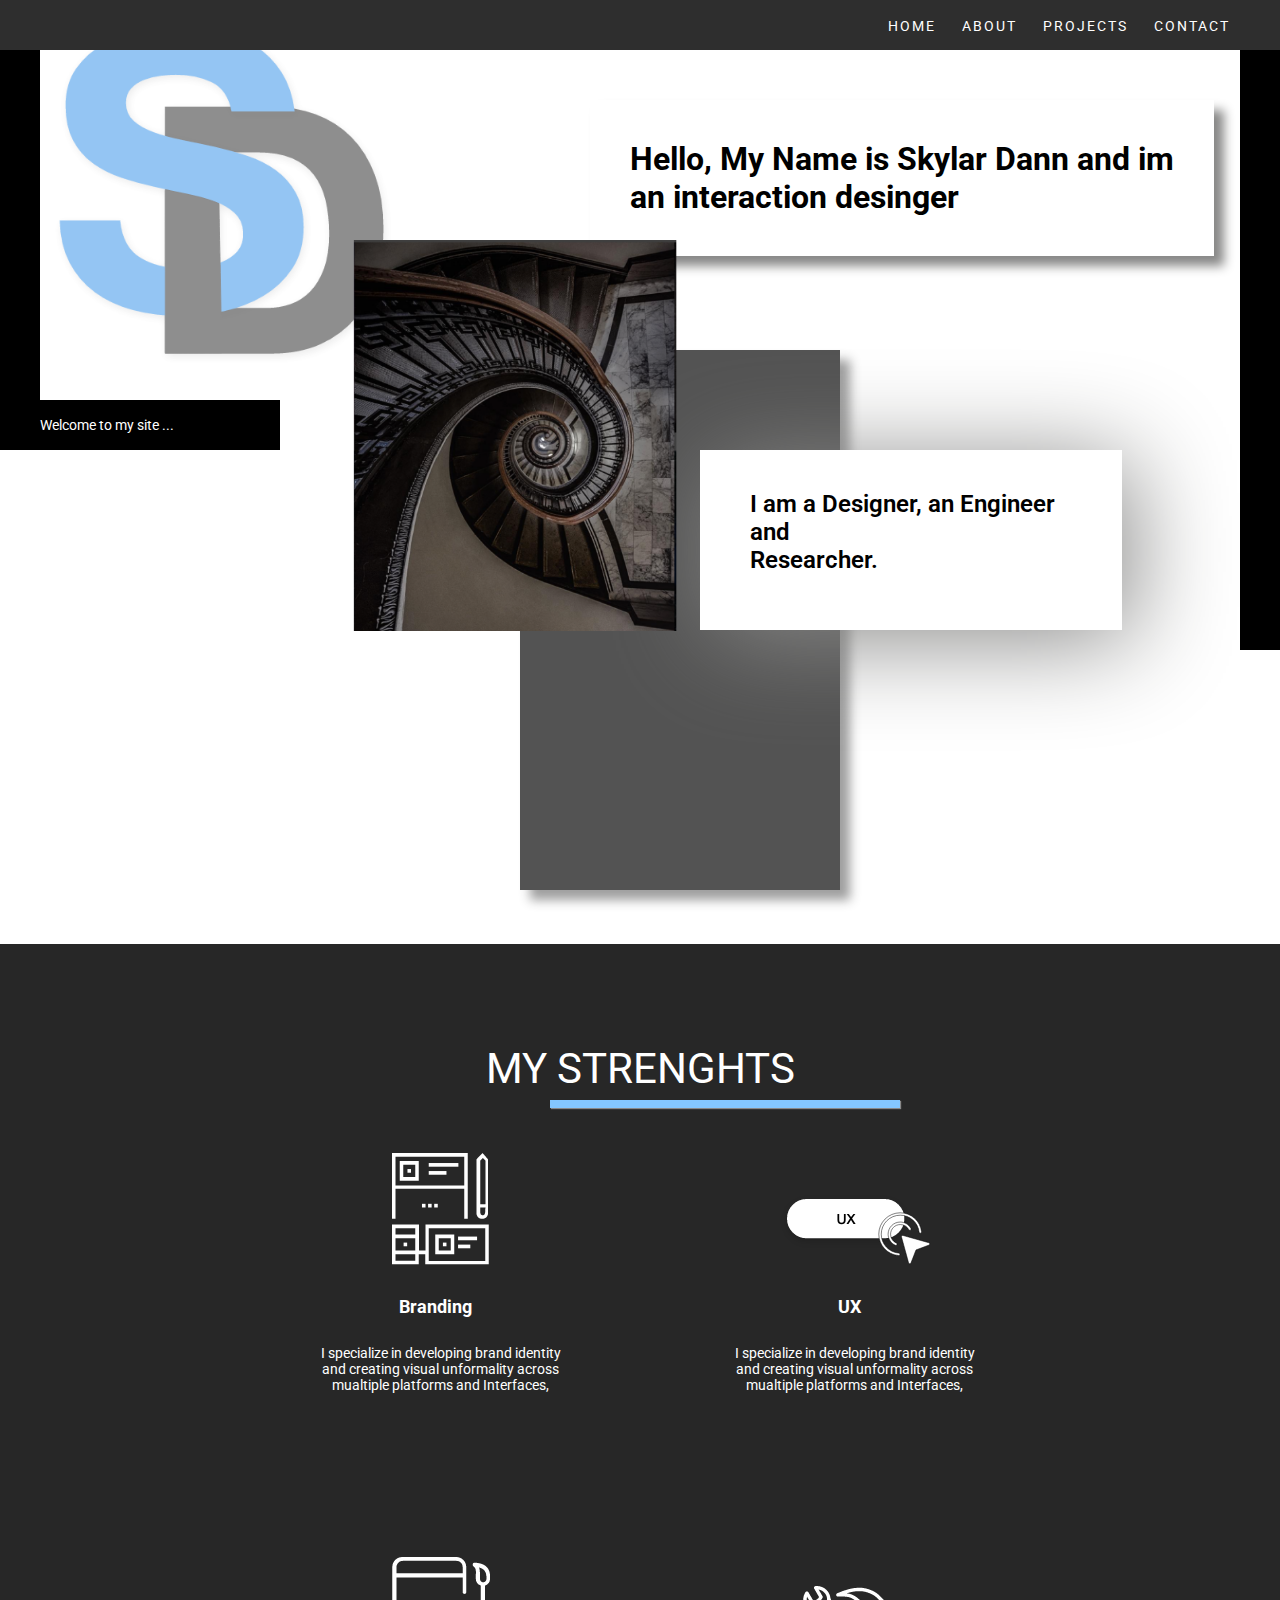
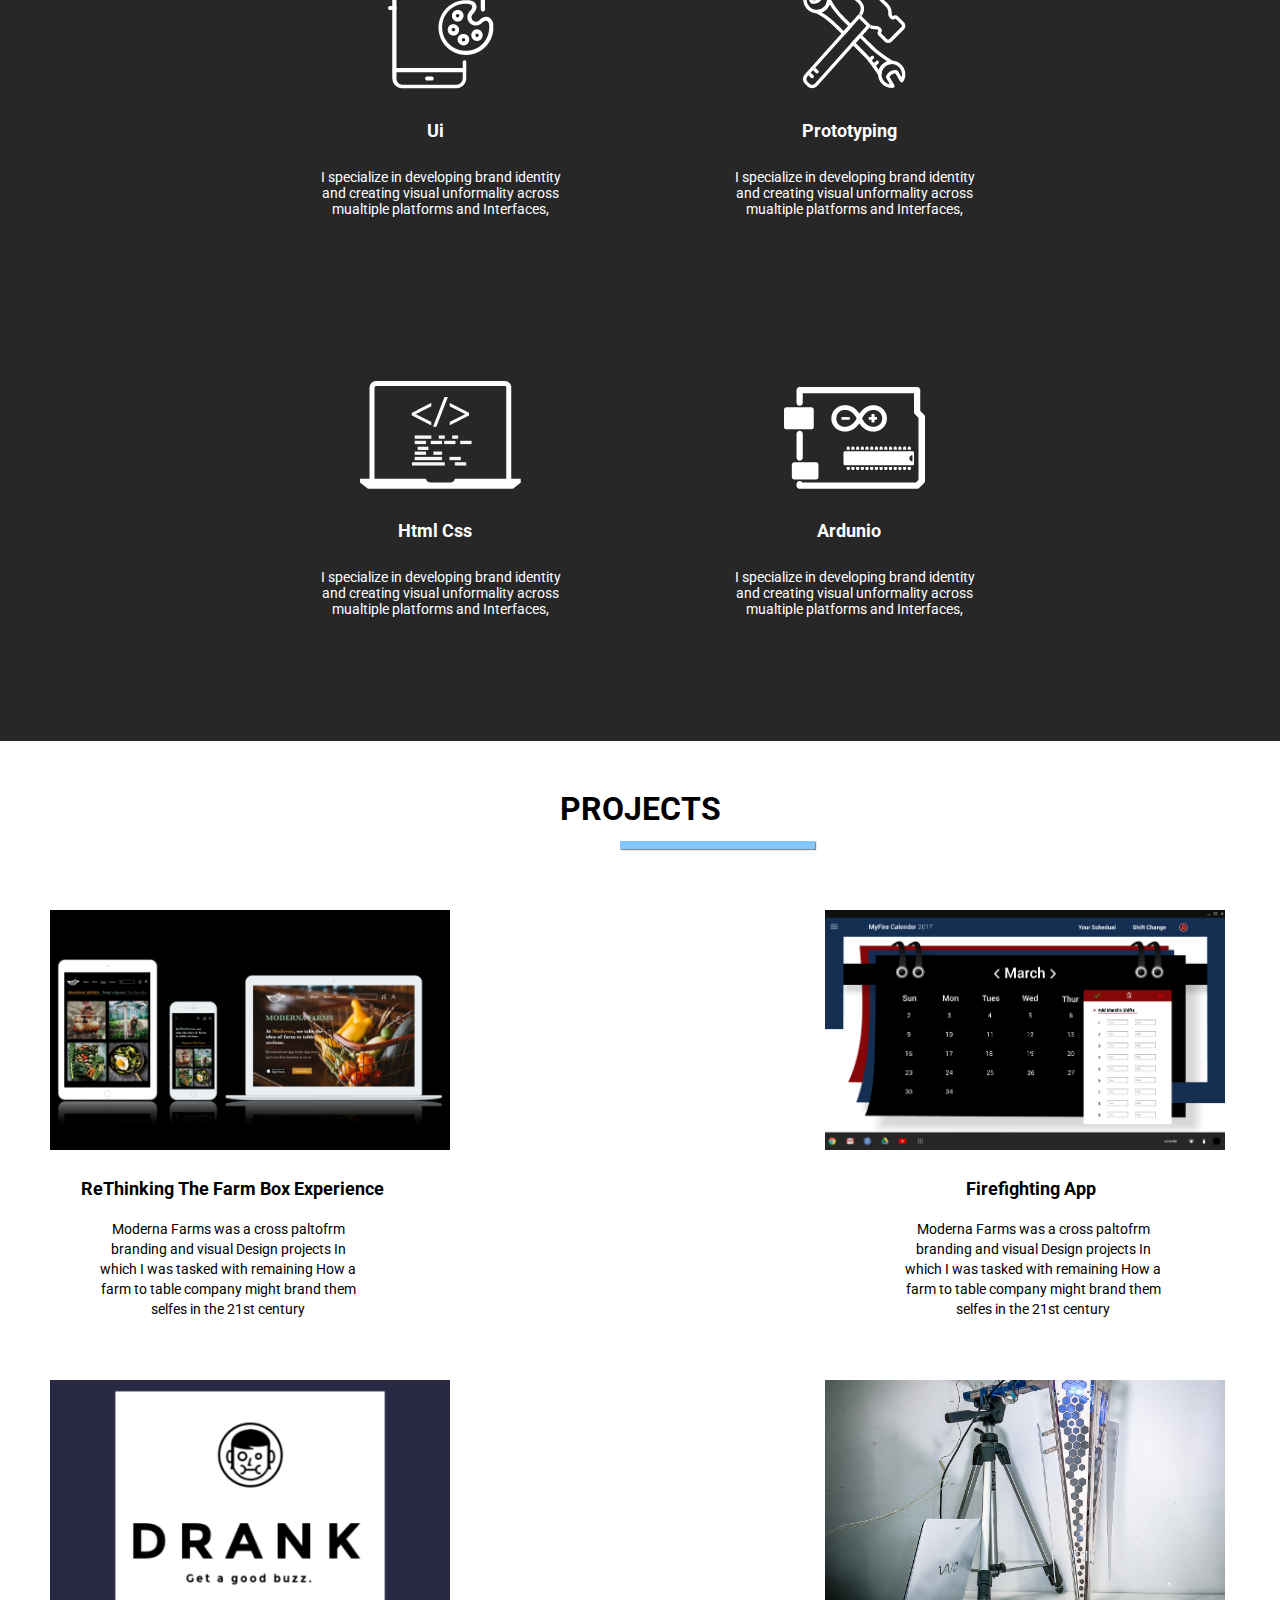
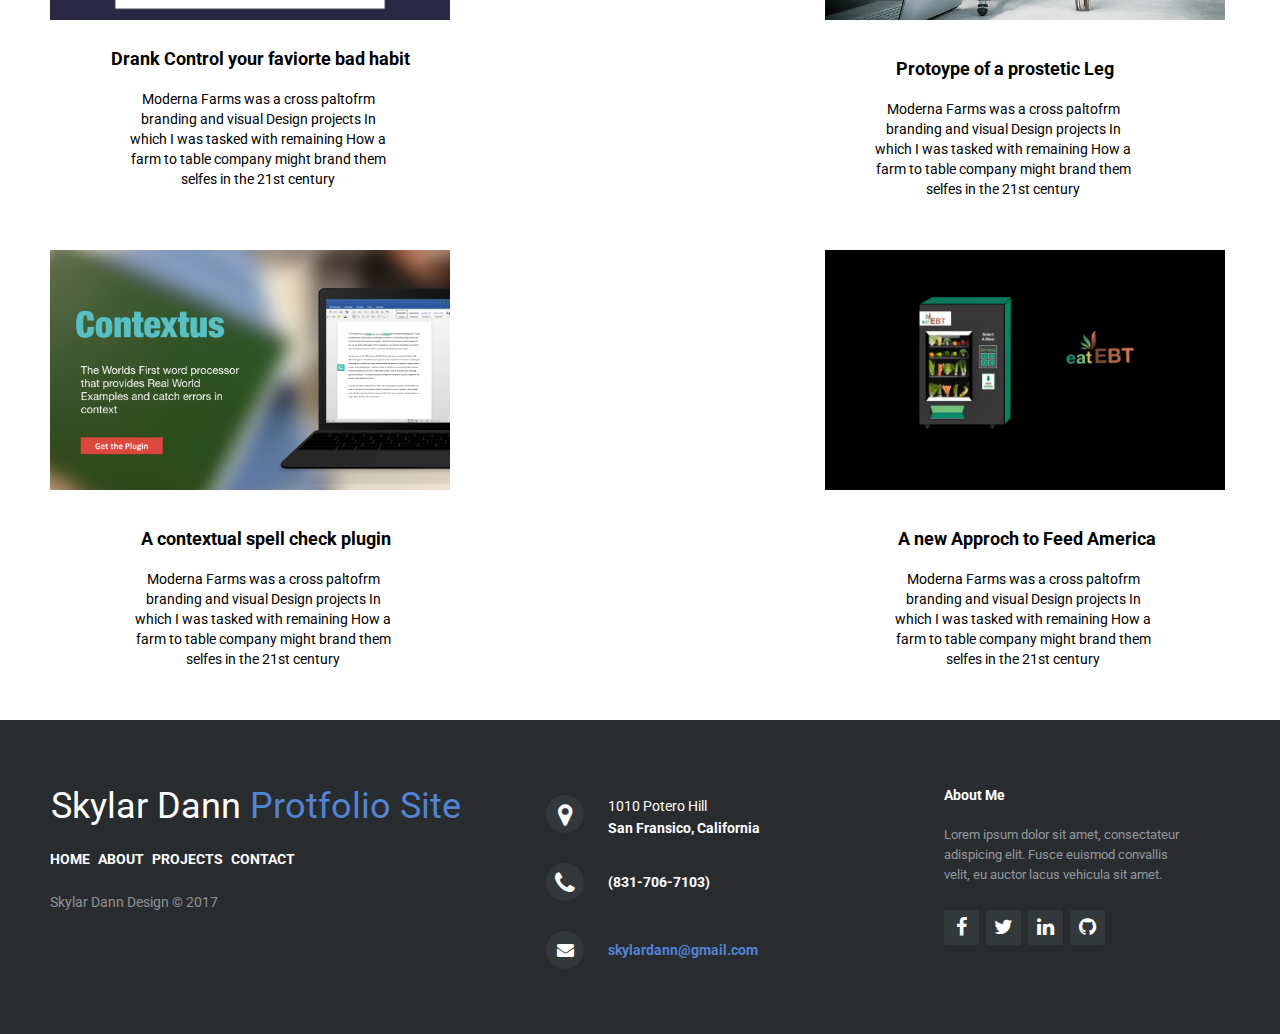
==== commit 13b35866: "sd" ====
--- a/index.html
+++ b/index.html
@@ -1 +1,371 @@
-<!doctype html><html lang=""><head> <meta name="viewport" content="width=device-width, initial-scale=1"> <meta charset="utf-8"> <meta http-equiv="x-ua-compatible" content="ie=edge"> <title>Skylar Dann Design</title> <meta name="description" content=""> <meta name="HandheldFriendly" content="true"> <link rel="stylesheet" href="css/normalize.css"> <link rel="stylesheet" href="css/main.css"> <link href="https://fonts.googleapis.com/css?family=Raleway:300,400,600,700,900|Roboto:400,500,700,900" rel="stylesheet"> <link rel="stylesheet" href="https://maxcdn.bootstrapcdn.com/font-awesome/4.7.0/css/font-awesome.min.css"></head><body> <header> <div class="navbarwrap"> <nav> <a href="#">HOME</a> <a href="AboutPage.html">ABOUT</a> <a href="ProjectsPage.html">PROJECTS</a> <a href="Contactpage.html">CONTACT</a> </nav> <div class="leftsidenav"> </div><div class="leftbottom"> <div class="welcome"> <a id="infotab"> Welcome to my site ... </a> </div></div><div class="rightnavbar"> </div></div></header> <div class="wrapingit"> <div id="headline" class="headlinestart"> <a> Hello, My Name is Skylar Dann and im <br/> an interaction desinger </a> </div><div id="logo" class="logostart"> <img src="img/Logo.png"> </div><div id="dropShadow" class="dropShadowstart"> </div><div id="about" class="aboutstart"> <a> I am a Designer, an Engineer and <br/> Researcher. </a> </div><div id="photoslanding" class="photoslandingstart"> <img src="img/home_page_placeholder.png"> </div></div><div class="underline"></div><div class="Heading1"> <a> MY STRENGHTS </a> </div><div class="skils"> <div class="talent"> <img src="img/Branding.png"> <h3> Branding </h3> <p>I specialize in developing brand identity <br/> and creating visual unformality across <br/> mualtiple platforms and Interfaces,</p></div><div class="talent"> <img src="img/ux.png"> <h3> UX </h3> <p>I specialize in developing brand identity <br/> and creating visual unformality across <br/> mualtiple platforms and Interfaces,</p></div><div class="talent"> <img src="img/icon3.png"> <h3> Ui </h3> <p>I specialize in developing brand identity <br/> and creating visual unformality across <br/> mualtiple platforms and Interfaces,</p></div><div class="talent"> <img src="img/protoyping.png"> <h3> Prototyping </h3> <p>I specialize in developing brand identity <br/> and creating visual unformality across <br/> mualtiple platforms and Interfaces,</p></div><div class="talent"> <img src="img/htmlCss.png"> <h3> Html Css </h3> <p>I specialize in developing brand identity <br/> and creating visual unformality across <br/> mualtiple platforms and Interfaces,</p></div><div class="talent"> <img src="img/ardunio.png"> <h3> Ardunio </h3> <p>I specialize in developing brand identity <br/> and creating visual unformality across <br/> mualtiple platforms and Interfaces,</p></div></div><div class="underline1"></div><div class="headingprojects"> <h1> PROJECTS </h1> </div><div class="projectsWrap"> <div class="containers"> <div class="projects"> <img src="img/moderaBlack.001.jpeg" alt="Avatar" class="image"> </div><div class="overlay"> <div class="text"> <h><a href="Project_1.html">Learn More</a> </h> </div></div><div class="subheadingprojects"> <h3>ReThinking The Farm Box Experience</h3> </div><div class="bodyprojects"> <p>Moderna Farms was a cross paltofrm <br></br>branding and visual Design projects In <br></br>which I was tasked with remaining How a <br></br>farm to table company might brand them <br></br> selfes in the 21st century </p></div></div><div class="containers"> <div class="projects"> <img src="img/firefighting.png" alt="Avatar" class="image"> </div><div class="overlay"> <div class="text"> <h><a href="Project_2.html">Learn More</a> </h> </div></div><div class="subheadingprojects1"> <h3> Firefighting App </h3> </div><div class="bodyprojects1"> <p>Moderna Farms was a cross paltofrm <br></br>branding and visual Design projects In <br></br>which I was tasked with remaining How a <br></br>farm to table company might brand them <br></br> selfes in the 21st century </p></div></div><div class="containers"> <div class="projects"> <img src="img/Drank_sized.001.jpeg" alt="Avatar" class="image"> </div><div class="overlay"> <div class="text"> <h><a href="Project_3.html">Learn More</a> </h> </div></div><div class="subheadingprojects2"> <h3> Drank Control your faviorte bad habit </h3> </div><div class="bodyprojects2"> <p>Moderna Farms was a cross paltofrm <br></br>branding and visual Design projects In <br></br>which I was tasked with remaining How a <br></br>farm to table company might brand them <br></br> selfes in the 21st century </p></div></div><div class="containers"> <div class="projects"> <img src="img/Leg_final.jpg" alt="Avatar" class="image"> </div><div class="overlay"> <div class="text"> <h><a href="Project_4.html">Learn More</a> </h> </div></div><div class="subheadingprojects3"> <h3> Protoype of a prostetic Leg </h3> </div><div class="bodyprojects3"> <p>Moderna Farms was a cross paltofrm <br></br>branding and visual Design projects In <br></br>which I was tasked with remaining How a <br></br>farm to table company might brand them <br></br> selfes in the 21st century </p></div></div><div class="containers"> <div class="projects"> <img src="img/Contextus.png" alt="Avatar" class="image"> </div><div class="overlay"> <div class="text"> <h><a href="Project_5.html">Learn More</a> </h> </div></div><div class="subheadingprojects4"> <h3> A contextual spell check plugin</h3> </div><div class="bodyprojects4"> <p>Moderna Farms was a cross paltofrm <br></br>branding and visual Design projects In <br></br>which I was tasked with remaining How a <br></br>farm to table company might brand them <br></br> selfes in the 21st century </p></div></div><div class="containers"> <div class="projects"> <img src="img/VENDING MACHINE.001.jpeg" alt="Avatar" class="image"> </div><div class="overlay"> <div class="text"> <h><a href="Project_6.html">Learn More</a> </h> </div></div><div class="subheadingprojects5"> <h3> A new Approch to Feed America </h3> </div><div class="bodyprojects5"> <p>Moderna Farms was a cross paltofrm <br></br>branding and visual Design projects In <br></br>which I was tasked with remaining How a <br></br>farm to table company might brand them <br></br> selfes in the 21st century </p></div></div></div><footer class="footer-distributed"> <div class="footer-left"> <h3>Skylar Dann<span> Protfolio Site</span></h3> <p class="footer-links"> <a href="index.html">HOME</a> <a href="AboutPage.html">ABOUT</a> <a href="ProjectsPage.html">PROJECTS</a> <a href="Contactpage.html">CONTACT</a> </p><p class="footer-company-name">Skylar Dann Design &copy; 2017</p></div><div class="footer-center"> <div> <i class="fa fa-map-marker"></i> <p><span>1010 Potero Hill</span> San Fransico, California</p></div><div> <i class="fa fa-phone"></i> <p>(831-706-7103)</p></div><div> <i class="fa fa-envelope"></i> <p><a href="mailto:skylardann@gmail.com">skylardann@gmail.com</a> </p></div></div><div class="footer-right"> <p class="footer-company-about"> <span>About Me</span> Lorem ipsum dolor sit amet, consectateur adispicing elit. Fusce euismod convallis velit, eu auctor lacus vehicula sit amet. </p><div class="footer-icons"> <a href="#"><i class="fa fa-facebook"></i></a> <a href="#"><i class="fa fa-twitter"></i></a> <a href="#"><i class="fa fa-linkedin"></i></a> <a href="#"><i class="fa fa-github"></i></a> </div></div></footer> <script src="js/vendor/jquery-1.12.0.min.js"></script> <script src="js/main.js"></script></body></html>
+<!doctype html>
+
+<html lang="">
+
+<head>
+
+   <meta name="viewport" content="width=device-width, initial-scale=1">
+   <meta charset="utf-8">
+   <meta http-equiv="x-ua-compatible" content="ie=edge">
+   <title>Skylar Dann Design</title>
+   <meta name="description" content="">
+   <meta name="HandheldFriendly" content="true">
+   <link rel="stylesheet" href="css/normalize.css">
+   <link rel="stylesheet" href="css/main.css">
+   <link href="https://fonts.googleapis.com/css?family=Raleway:300,400,600,700,900|Roboto:400,500,700,900" rel="stylesheet">
+   <link rel="stylesheet" href="https://maxcdn.bootstrapcdn.com/font-awesome/4.7.0/css/font-awesome.min.css">
+
+</head>
+
+<body>
+
+   <header>
+
+      <div class="navbarwrap">
+         <nav>
+            <a href="#">HOME</a>
+            <a href="AboutPage.html">ABOUT</a>
+            <a href="ProjectsPage.html">PROJECTS</a>
+            <a href="Contactpage.html">CONTACT</a>
+         </nav>
+
+         <div class="leftsidenav">
+
+         </div>
+
+         <div class="leftbottom">
+
+            <div class="welcome">
+               <a id="infotab"> Welcome to my site ... </a>
+            </div>
+
+         </div>
+         <div class="rightnavbar">
+         </div>
+
+      </div>
+
+   </header>
+
+   <div class="wrapingit">
+
+      <div id="headline" class="headlinestart">
+         <a> Hello, My Name is Skylar Dann and im <br/> an interaction desinger </a>
+      </div>
+
+      <div id="logo" class="logostart">
+         <img src="img/Logo.png">
+      </div>
+
+      <div id="dropShadow" class="dropShadowstart">
+      </div>
+
+      <div id="about" class="aboutstart">
+         <a> I am a Designer, an Engineer and  <br/> Researcher. </a>
+      </div>
+
+      <div id="photoslanding" class="photoslandingstart">
+         <img src="img/home_page_placeholder.png">
+      </div>
+   </div>
+
+
+   <div class="underline"></div>
+
+   <div class="Heading1">
+      <a> MY STRENGHTS </a>
+   </div>
+
+
+   <div class="skils">
+
+      <div class="talent">
+         <img src="img/Branding.png">
+         <h3> Branding </h3>
+         <p>I specialize in developing brand identity
+            <br/> and creating visual unformality across
+            <br/> mualtiple platforms and Interfaces,</p>
+      </div>
+
+      <div class="talent">
+         <img src="img/ux.png">
+         <h3> UX </h3>
+         <p>I specialize in developing brand identity
+            <br/> and creating visual unformality across
+            <br/> mualtiple platforms and Interfaces,</p>
+
+      </div>
+
+      <div class="talent">
+         <img src="img/icon3.png">
+         <h3> Ui </h3>
+         <p>I specialize in developing brand identity
+            <br/> and creating visual unformality across
+            <br/> mualtiple platforms and Interfaces,</p>
+      </div>
+
+      <div class="talent">
+         <img src="img/protoyping.png">
+         <h3> Prototyping </h3>
+         <p>I specialize in developing brand identity
+            <br/> and creating visual unformality across
+            <br/> mualtiple platforms and Interfaces,</p>
+      </div>
+
+      <div class="talent">
+         <img src="img/htmlCss.png">
+         <h3> Html Css </h3>
+         <p>I specialize in developing brand identity
+            <br/> and creating visual unformality across
+            <br/> mualtiple platforms and Interfaces,</p>
+      </div>
+
+      <div class="talent">
+         <img src="img/ardunio.png">
+         <h3> Ardunio </h3>
+         <p>I specialize in developing brand identity
+            <br/> and creating visual unformality across
+            <br/> mualtiple platforms and Interfaces,</p>
+      </div>
+   </div>
+
+   <!--  projects sections-->
+   <div class="underline1"></div>
+
+   <div class="headingprojects">
+
+      <h1> PROJECTS </h1>
+   </div>
+
+
+
+
+
+   <div class="projectsWrap">
+
+      <div class="containers">
+
+         <div class="projects">
+            <img src="img/moderaBlack.001.jpeg" alt="Avatar" class="image">
+         </div>
+
+         <div class="overlay">
+            <div class="text">
+               <h><a href="Project_1.html">Learn More</a>
+               </h>
+            </div>
+         </div>
+
+         <div class="subheadingprojects">
+            <h3>ReThinking The Farm Box Experience</h3>
+         </div>
+
+         <div class="bodyprojects">
+            <p>Moderna Farms was a cross paltofrm
+               <br></br>branding and visual Design projects In
+               <br></br>which I was tasked with remaining How a
+               <br></br>farm to table company might brand them
+               <br></br> selfes in the 21st century </p>
+         </div>
+
+      </div>
+
+      <div class="containers">
+         <div class="projects">
+            <img src="img/firefighting.png" alt="Avatar" class="image">
+         </div>
+         <div class="overlay">
+            <div class="text">
+               <h><a href="Project_2.html">Learn More</a>
+               </h>
+            </div>
+         </div>
+
+         <div class="subheadingprojects1">
+            <h3> Firefighting App </h3>
+         </div>
+
+         <div class="bodyprojects1">
+            <p>Moderna Farms was a cross paltofrm
+               <br></br>branding and visual Design projects In
+               <br></br>which I was tasked with remaining How a
+               <br></br>farm to table company might brand them
+               <br></br> selfes in the 21st century </p>
+         </div>
+
+      </div>
+
+
+
+      <div class="containers">
+         <div class="projects">
+            <img src="img/Drank_sized.001.jpeg" alt="Avatar" class="image">
+         </div>
+         <div class="overlay">
+            <div class="text">
+               <h><a href="Project_3.html">Learn More</a>
+               </h>
+            </div>
+         </div>
+
+
+         <div class="subheadingprojects2">
+            <h3> Drank Control your faviorte bad habit </h3>
+         </div>
+
+         <div class="bodyprojects2">
+            <p>Moderna Farms was a cross paltofrm
+               <br></br>branding and visual Design projects In
+               <br></br>which I was tasked with remaining How a
+               <br></br>farm to table company might brand them
+               <br></br> selfes in the 21st century </p>
+         </div>
+      </div>
+
+
+      <div class="containers">
+
+         <div class="projects">
+            <img src="img/Leg_final.jpg" alt="Avatar" class="image">
+         </div>
+
+         <div class="overlay">
+            <div class="text">
+               <h><a href="Project_4.html">Learn More</a>
+               </h>
+            </div>
+         </div>
+
+
+         <div class="subheadingprojects3">
+            <h3> Protoype of a prostetic Leg </h3>
+         </div>
+
+         <div class="bodyprojects3">
+            <p>Moderna Farms was a cross paltofrm
+               <br></br>branding and visual Design projects In
+               <br></br>which I was tasked with remaining How a
+               <br></br>farm to table company might brand them
+               <br></br> selfes in the 21st century </p>
+         </div>
+      </div>
+
+      <div class="containers">
+         <div class="projects">
+            <img src="img/Contextus.png" alt="Avatar" class="image">
+         </div>
+
+         <div class="overlay">
+            <div class="text">
+               <h><a href="Project_5.html">Learn More</a>
+               </h>
+            </div>
+         </div>
+
+         <div class="subheadingprojects4">
+            <h3> A contextual spell check plugin</h3>
+         </div>
+
+         <div class="bodyprojects4">
+            <p>Moderna Farms was a cross paltofrm
+               <br></br>branding and visual Design projects In
+               <br></br>which I was tasked with remaining How a
+               <br></br>farm to table company might brand them
+               <br></br> selfes in the 21st century </p>
+         </div>
+      </div>
+
+
+
+
+      <div class="containers">
+         <div class="projects">
+            <img src="img/VENDING MACHINE.001.jpeg" alt="Avatar" class="image">
+         </div>
+         <div class="overlay">
+            <div class="text">
+               <h><a href="Project_6.html">Learn More</a>
+               </h>
+            </div>
+         </div>
+
+
+
+         <div class="subheadingprojects5">
+            <h3> A new Approch to Feed America </h3>
+         </div>
+
+         <div class="bodyprojects5">
+            <p>Moderna Farms was a cross paltofrm
+               <br></br>branding and visual Design projects In
+               <br></br>which I was tasked with remaining How a
+               <br></br>farm to table company might brand them
+               <br></br> selfes in the 21st century </p>
+         </div>
+      </div>
+   </div>
+
+
+
+   <footer class="footer-distributed">
+
+      <div class="footer-left">
+
+         <h3>Skylar Dann<span> Protfolio Site</span></h3>
+
+         <p class="footer-links">
+            <a href="index.html">HOME</a>
+            <a href="AboutPage.html">ABOUT</a>
+            <a href="ProjectsPage.html">PROJECTS</a>
+            <a href="Contactpage.html">CONTACT</a>
+         </p>
+
+         <p class="footer-company-name">Skylar Dann Design &copy; 2017</p>
+      </div>
+
+      <div class="footer-center">
+
+         <div>
+            <i class="fa fa-map-marker"></i>
+            <p><span>1010 Potero Hill</span> San Fransico, California</p>
+         </div>
+
+         <div>
+            <i class="fa fa-phone"></i>
+            <p>(831-706-7103)</p>
+         </div>
+
+         <div>
+            <i class="fa fa-envelope"></i>
+            <p><a href="mailto:skylardann@gmail.com">skylardann@gmail.com</a>
+            </p>
+         </div>
+
+      </div>
+
+      <div class="footer-right">
+
+         <p class="footer-company-about">
+            <span>About Me</span> Lorem ipsum dolor sit amet, consectateur adispicing elit. Fusce euismod convallis velit, eu auctor lacus vehicula sit amet.
+         </p>
+
+         <div class="footer-icons">
+
+            <a href="#"><i class="fa fa-facebook"></i></a>
+            <a href="#"><i class="fa fa-twitter"></i></a>
+            <a href="#"><i class="fa fa-linkedin"></i></a>
+            <a href="#"><i class="fa fa-github"></i></a>
+
+         </div>
+
+      </div>
+
+   </footer>
+
+
+   <script src="js/vendor/jquery-1.12.0.min.js"></script>
+   <script src="js/main.js"></script>
+
+</body>
+
+</html>
--- a/css/main.css
+++ b/css/main.css
@@ -1987,7 +1987,7 @@
 
 
 
-@media only screen and (min-width : 400px ) and ( max-width : 680px ) {
+@media only screen and (min-width : 340px ) and ( max-width : 680px ) {
 
 
 /*navigation mobile wraped*/
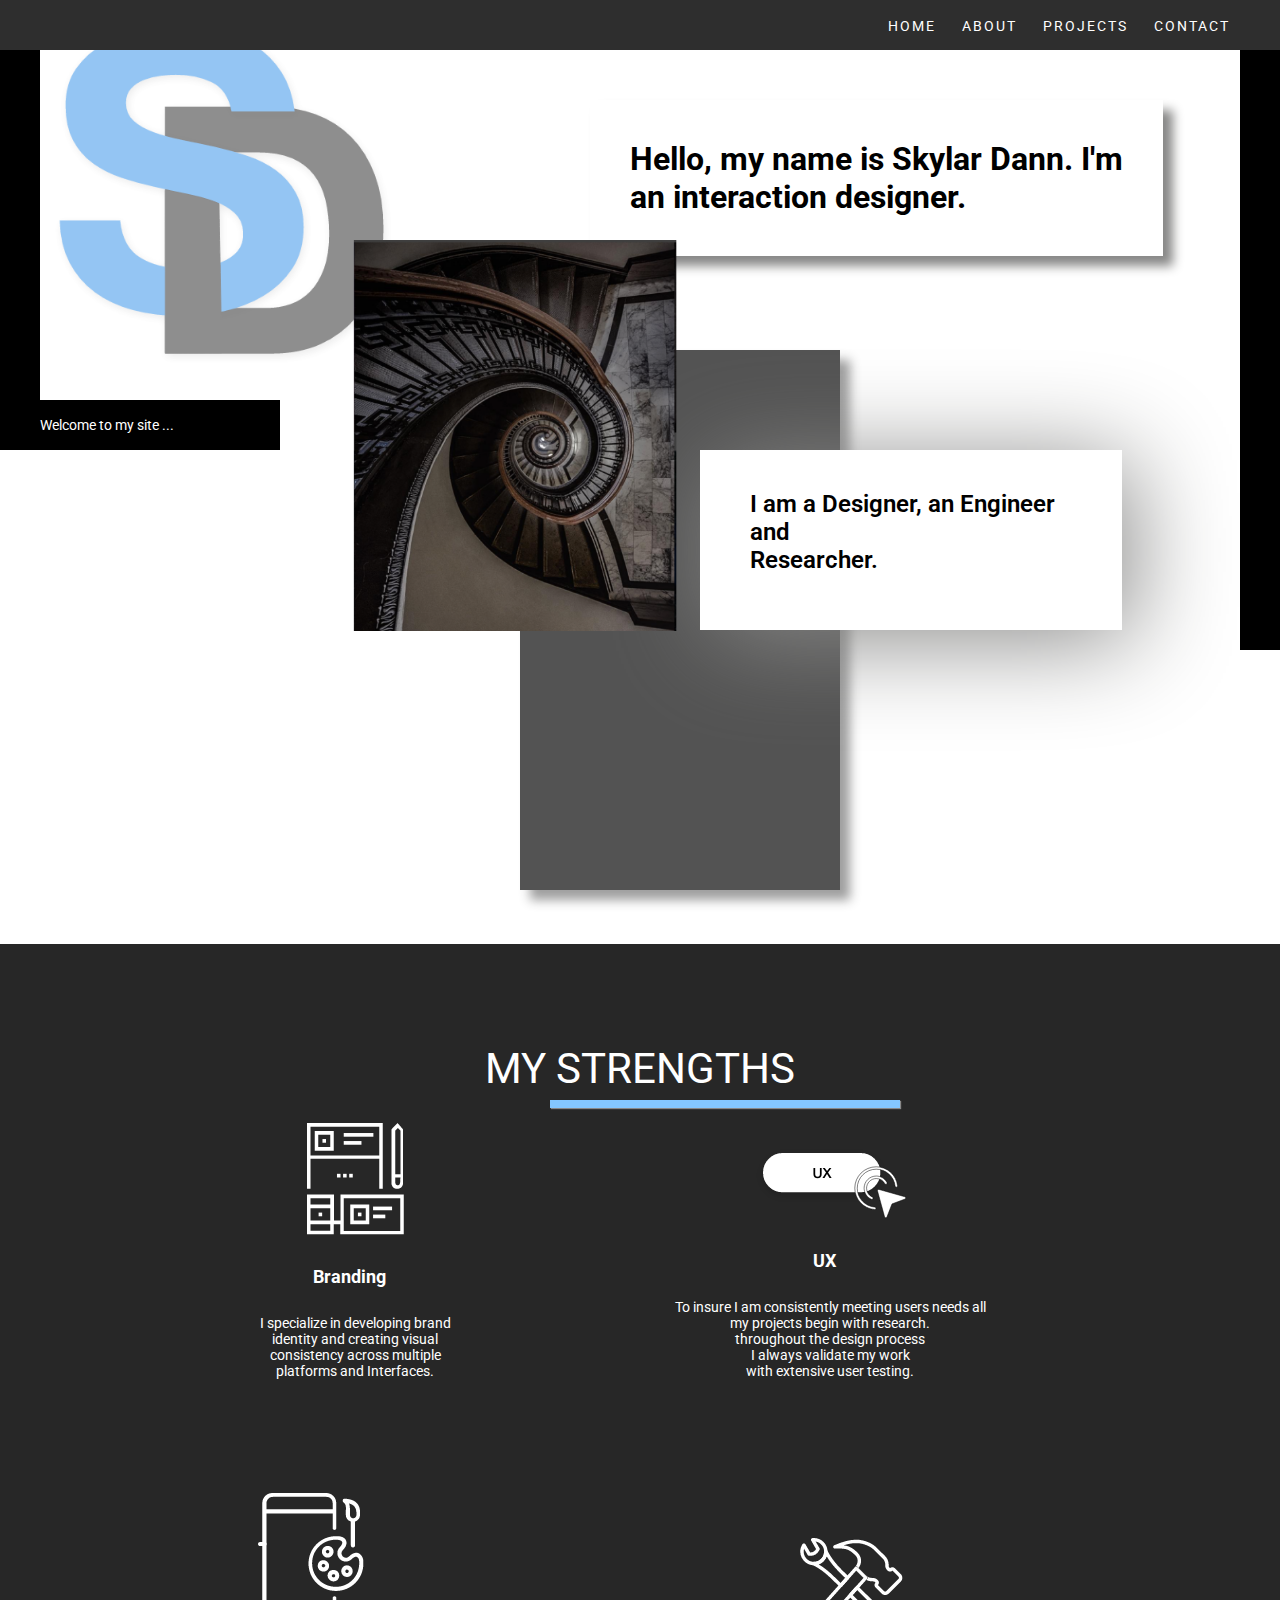
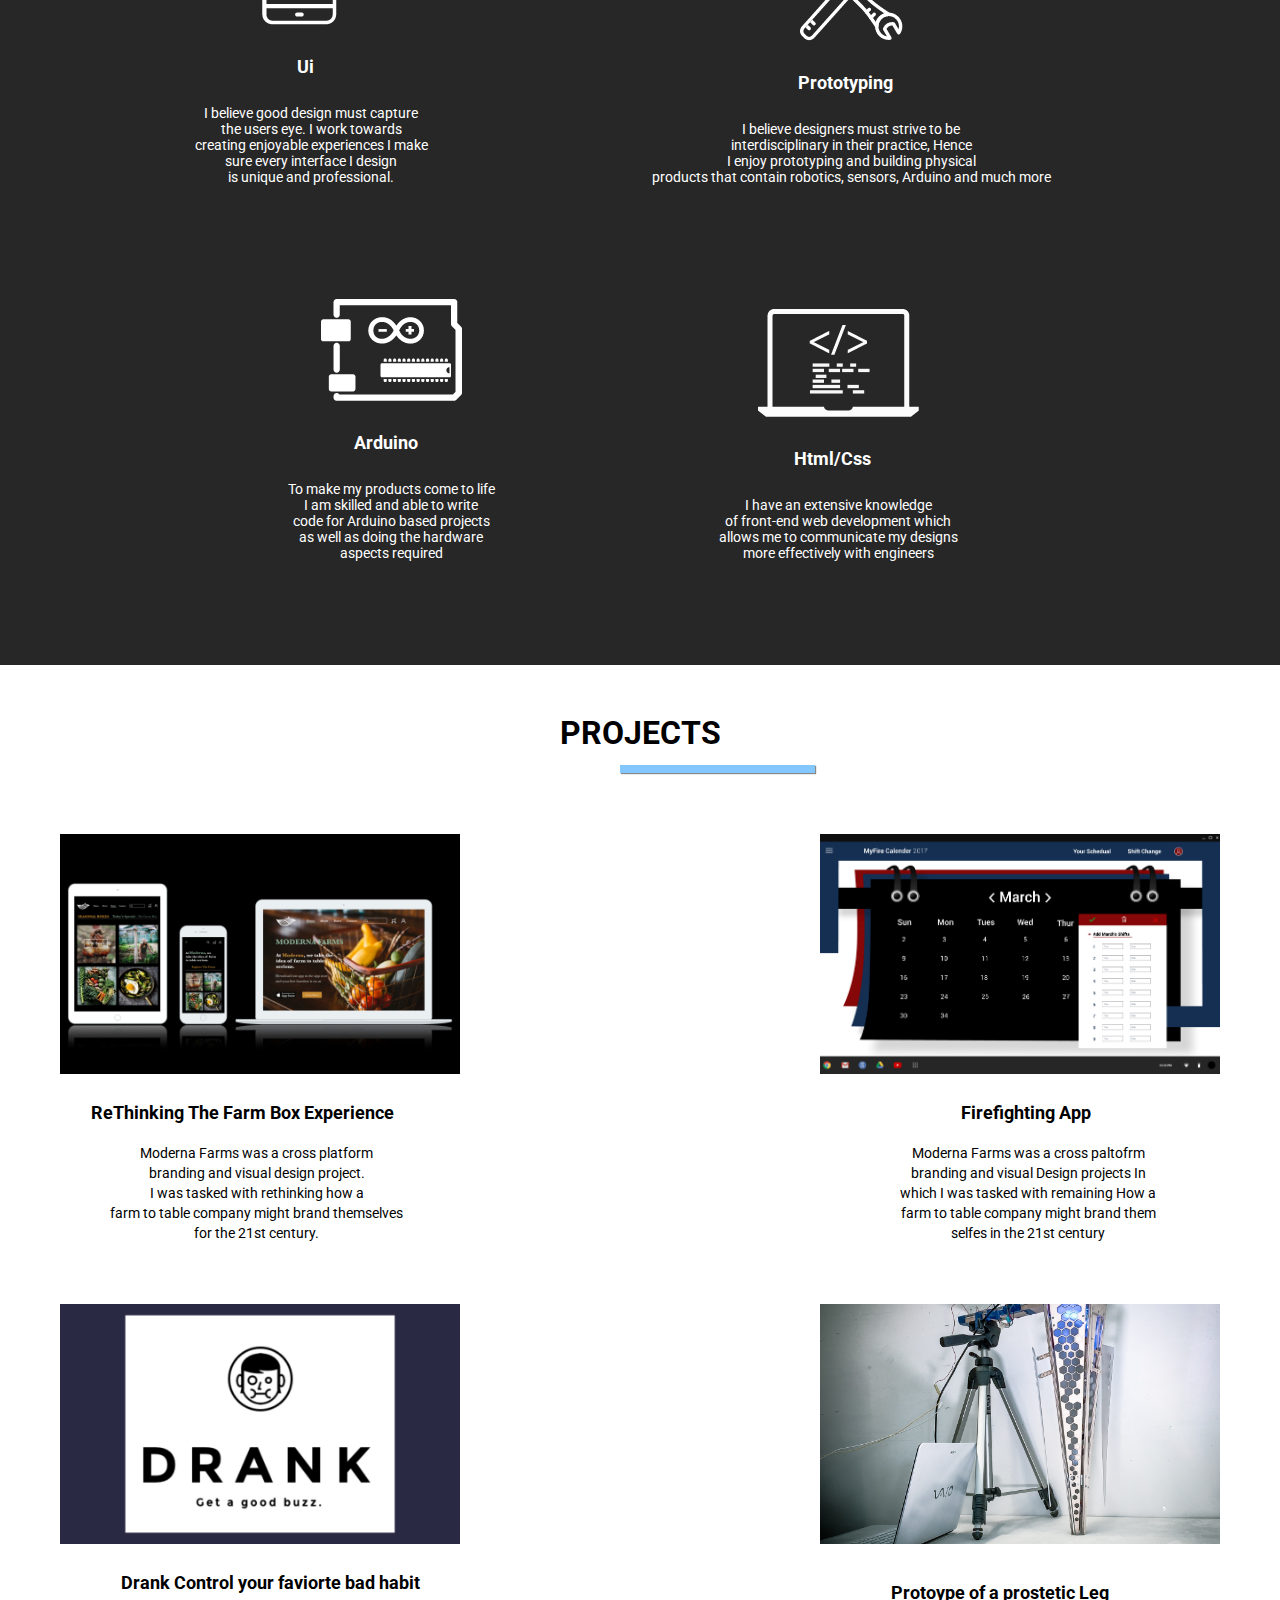
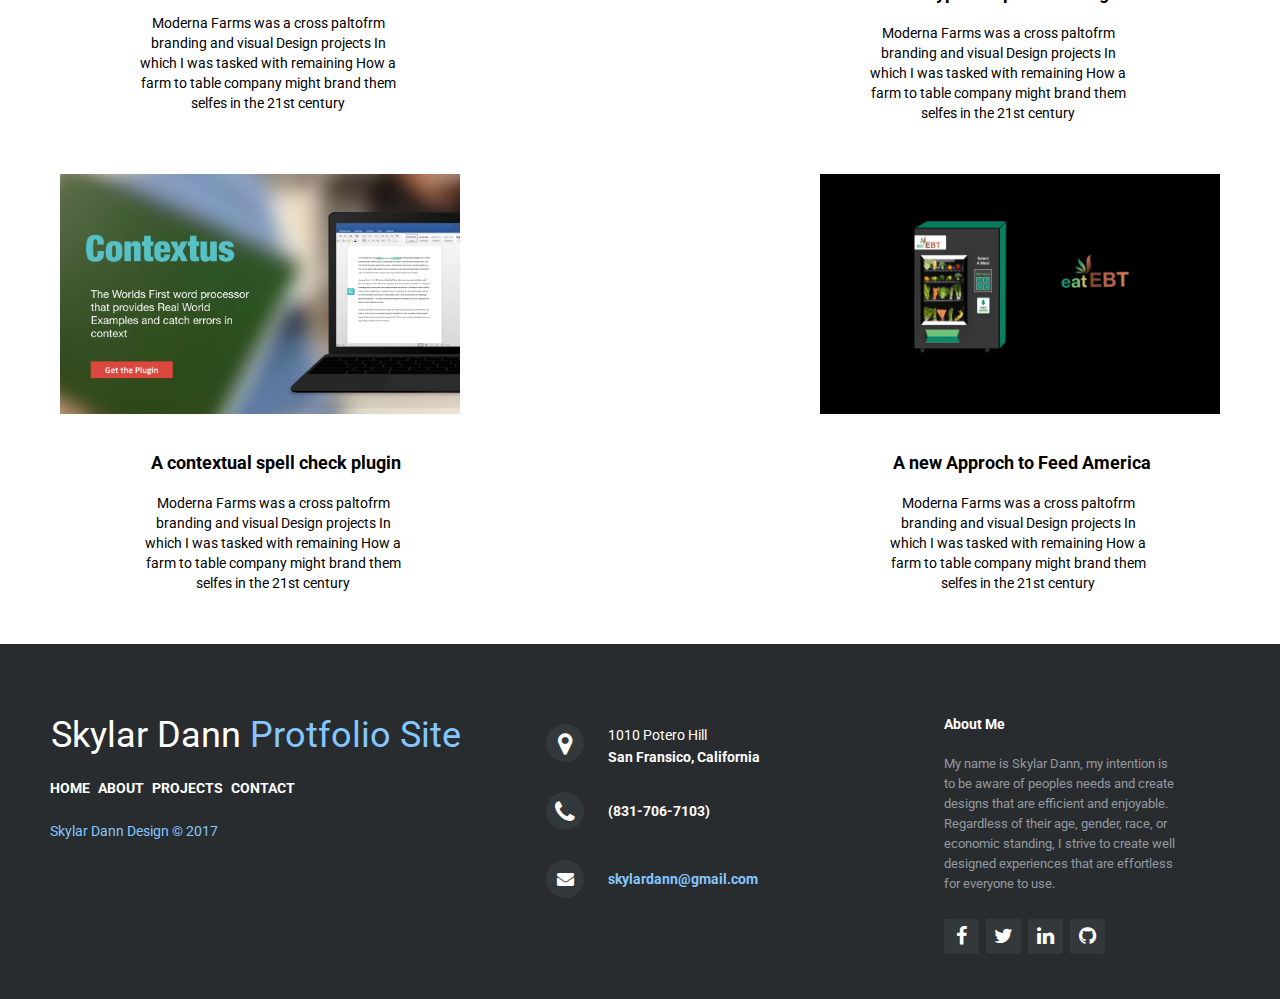
==== commit f359c577: "l" ====
--- a/index.html
+++ b/index.html
@@ -50,7 +50,7 @@
    <div class="wrapingit">
 
       <div id="headline" class="headlinestart">
-         <a> Hello, My Name is Skylar Dann and im <br/> an interaction desinger </a>
+         <a> Hello, my name is Skylar Dann. I'm <br/> an interaction designer. </a>
       </div>
 
       <div id="logo" class="logostart">
@@ -61,7 +61,7 @@
       </div>
 
       <div id="about" class="aboutstart">
-         <a> I am a Designer, an Engineer and  <br/> Researcher. </a>
+         <a> I am a Designer, an Engineer and <br/> Researcher. </a>
       </div>
 
       <div id="photoslanding" class="photoslandingstart">
@@ -73,7 +73,7 @@
    <div class="underline"></div>
 
    <div class="Heading1">
-      <a> MY STRENGHTS </a>
+      <a> MY STRENGTHS </a>
    </div>
 
 
@@ -82,51 +82,64 @@
       <div class="talent">
          <img src="img/Branding.png">
          <h3> Branding </h3>
-         <p>I specialize in developing brand identity
-            <br/> and creating visual unformality across
-            <br/> mualtiple platforms and Interfaces,</p>
+         <p>I specialize in developing brand
+             <br/>identity and creating visual
+            <br/>  consistency across multiple
+            <br/>  platforms and Interfaces.</p>
       </div>
 
       <div class="talent">
          <img src="img/ux.png">
          <h3> UX </h3>
-         <p>I specialize in developing brand identity
-            <br/> and creating visual unformality across
-            <br/> mualtiple platforms and Interfaces,</p>
-
-      </div>
+         <p>To insure I am consistently meeting users needs all
+            <br/> my projects begin with research.
+            <br/> throughout the design process
+            <br/> I always validate my work
+            <br/> with extensive user testing.</p>
+
+          </div>
 
       <div class="talent">
          <img src="img/icon3.png">
          <h3> Ui </h3>
-         <p>I specialize in developing brand identity
-            <br/> and creating visual unformality across
-            <br/> mualtiple platforms and Interfaces,</p>
+         <p>I believe good design must capture
+           <br/> the users eye. I work towards
+          <br/> creating enjoyable experiences I make
+            <br/>  sure every interface I design
+          <br/> is unique and professional.</p>
+
       </div>
 
       <div class="talent">
          <img src="img/protoyping.png">
          <h3> Prototyping </h3>
-         <p>I specialize in developing brand identity
-            <br/> and creating visual unformality across
-            <br/> mualtiple platforms and Interfaces,</p>
-      </div>
+         <p>I believe designers must strive to be
+           <br/> interdisciplinary in their practice, Hence
+            <br/> I enjoy prototyping and building physical
+            <br/> products that contain robotics, sensors, Arduino and much more</p>
+      </div>
+
+      <div class="talent">
+         <img src="img/ardunio.png">
+         <h3> Arduino </h3>
+           <p>To make my products come to life
+              <br/> I am skilled and able to write
+              <br/>code for Arduino based projects
+              <br/> as well as doing the hardware
+              <br/> aspects required</p>
+        </div>
 
       <div class="talent">
          <img src="img/htmlCss.png">
-         <h3> Html Css </h3>
-         <p>I specialize in developing brand identity
-            <br/> and creating visual unformality across
-            <br/> mualtiple platforms and Interfaces,</p>
-      </div>
-
-      <div class="talent">
-         <img src="img/ardunio.png">
-         <h3> Ardunio </h3>
-         <p>I specialize in developing brand identity
-            <br/> and creating visual unformality across
-            <br/> mualtiple platforms and Interfaces,</p>
-      </div>
+         <h3> Html/Css </h3>
+         <p> I have an extensive knowledge
+           <br/>of front-end web development which
+            <br/> allows me to communicate my designs
+	           <br/>more effectively with engineers
+           </p>
+      </div>
+
+
    </div>
 
    <!--  projects sections-->
@@ -138,9 +151,6 @@
    </div>
 
 
-
-
-
    <div class="projectsWrap">
 
       <div class="containers">
@@ -151,8 +161,8 @@
 
          <div class="overlay">
             <div class="text">
-               <h><a href="Project_1.html">Learn More</a>
-               </h>
+               <h1 class="textoverlaid"><a href="Project_1.html">Learn More</a>
+               </h1>
             </div>
          </div>
 
@@ -161,11 +171,11 @@
          </div>
 
          <div class="bodyprojects">
-            <p>Moderna Farms was a cross paltofrm
-               <br></br>branding and visual Design projects In
-               <br></br>which I was tasked with remaining How a
-               <br></br>farm to table company might brand them
-               <br></br> selfes in the 21st century </p>
+           <p>Moderna Farms was a cross platform
+                    <br></br>branding and visual design project.
+                    <br></br> I was tasked with rethinking how a
+                    <br></br>farm to table company might brand themselves
+                    <br></br>for the 21st century. </p>
          </div>
 
       </div>
@@ -176,8 +186,8 @@
          </div>
          <div class="overlay">
             <div class="text">
-               <h><a href="Project_2.html">Learn More</a>
-               </h>
+              <h1 class="textoverlaid"><a href="Project_1.html">Learn More</a>
+              </h1>
             </div>
          </div>
 
@@ -203,8 +213,8 @@
          </div>
          <div class="overlay">
             <div class="text">
-               <h><a href="Project_3.html">Learn More</a>
-               </h>
+              <h1 class="textoverlaid"><a href="Project_1.html">Learn More</a>
+              </h1>
             </div>
          </div>
 
@@ -231,8 +241,8 @@
 
          <div class="overlay">
             <div class="text">
-               <h><a href="Project_4.html">Learn More</a>
-               </h>
+              <h1 class="textoverlaid"><a href="Project_1.html">Learn More</a>
+              </h1>
             </div>
          </div>
 
@@ -257,8 +267,8 @@
 
          <div class="overlay">
             <div class="text">
-               <h><a href="Project_5.html">Learn More</a>
-               </h>
+              <h1 class="textoverlaid"><a href="Project_1.html">Learn More</a>
+              </h1>
             </div>
          </div>
 
@@ -284,8 +294,8 @@
          </div>
          <div class="overlay">
             <div class="text">
-               <h><a href="Project_6.html">Learn More</a>
-               </h>
+              <h1 class="textoverlaid"><a href="Project_1.html">Learn More</a>
+              </h1>
             </div>
          </div>
 
@@ -346,7 +356,11 @@
       <div class="footer-right">
 
          <p class="footer-company-about">
-            <span>About Me</span> Lorem ipsum dolor sit amet, consectateur adispicing elit. Fusce euismod convallis velit, eu auctor lacus vehicula sit amet.
+            <span>About Me</span>
+            My name is Skylar Dann, my intention is to be aware of peoples
+            needs and create designs that are efficient and enjoyable. Regardless of their age,
+            gender, race, or economic standing, I strive to create well designed experiences that are
+            effortless for everyone to use.
          </p>
 
          <div class="footer-icons">
--- a/css/main.css
+++ b/css/main.css
@@ -347,10 +347,10 @@
   font-size: 12px;
   margin-left: 10px;
   margin-right: 10px;
-  padding-top:50px;
-  padding-bottom:100px;
+  padding-top:20px;
+  padding-bottom:80px;
   padding-left: 100px;
-  padding-right: 50px;
+  padding-right: 100px;
   display:inline-block;
   flex-wrap: wrap;
   justify-content: space-between;
@@ -391,8 +391,8 @@
   font-size: 12px;
   margin-top: 10px;
   margin-bottom: 60px;
-  margin-left: 20px;
-  margin-right: 25px;
+  margin-left: 30px;
+  margin-right: 30px;
   width: 400px;
   height: 400px;
 
@@ -544,7 +544,25 @@
   height: 240px;
 }
 
+.textoverlaid {
+
+  color: red;
+}
+
+.textoverlaid a:-webkit-any-link  {
+
+
+  color: #005AAF;
+  font-size: 32px;
+  text-decoration: underline;
+  opacity: 100%;
+
+
+
+}
+
 .overlay {
+
   position: absolute;
   top: 0;
   bottom: 50;
@@ -559,18 +577,20 @@
 }
 
 .containers:hover .overlay {
-  opacity: .5;
+  opacity: .75;
+
+
 }
 
 .text {
-  opacity: 20;
-  color: black;
+  opacity: 10.9;
   font-size: 24px;
   position: absolute;
   top: 60%;
   left: 50%;
   transform: translate(-50%, -50%);
   -ms-transform: translate(-50%, -50%);
+
 }
 
 .projectsWrap {
@@ -908,7 +928,6 @@
 }
 
 
-
 .subheadingprojects11 {
 
   position: absolute;
@@ -938,24 +957,18 @@
 
 
 .subheadingprojects14 {
-
   position: absolute;
   top: 290px;
   left: 19px;
 
 }
 
-
-
 .subheadingprojects15 {
-
 
   position: absolute;
   top: 280px;
   left: 49px;
-
-}
-
+}
 
 .bodyprojects10 {
 
@@ -1146,7 +1159,7 @@
 
 .bigwrap {
 
-  padding-bottom: 50px;
+  padding-bottom: 10px;
   padding-top: 50px;
   background-color: black;
 }
@@ -1156,45 +1169,39 @@
 
 .headingproject1 {
 
-padding: 100px 100px 100px;
-position: relative;
-top: 10px;
-left: 10px;
-color: black;
-z-index: 100;
-
-
-
-}
-
-h5 {
-
+  font-weight: bold;
   font-size: 24px;
-  line-height: 20px;
-  z-index: 100;
+  line-height: 18px;
+  padding: 30px 30px 30px 30px ;
+  margin-bottom: 100px;
+  width: 600px;
+  color: white;
+  position: absolute;
+  left: 60px;
+  top: 100px;
   color: black;
-
-}
-
-.dropshaowprojectpage {
-
-  position: absolute;
-  top: 99px;
-  left:70px;
-  z-index: 10;
-  width: 640px;
-  height: 150px;
-  background-color: #F7F7F7;
-  box-shadow: 12px 12px 2px grey;
-  font-size: 24px;
-
-
-}
+  z-index:100px;
+  background-color: white;
+  box-shadow: 1px 1px 12px #888888;
+  margin-bottom: 100px;
+
+
+
+}
+
+
+.paddingproject1 {
+
+  padding-bottom: 250px;
+  background: #080808;
+}
+
+
 
 .modernawrapper {
 
 display: inline;
-padding-top: 40px;
+padding-top: 1200px;
 padding-bottom: 40px;
 
 
@@ -1203,33 +1210,20 @@
 .Moderna {
 
   color: black;
-  margin-left: 220px;
-  background-color: black;
-  padding-top: 60px;
-  padding-bottom: 60px;
+  margin-left: 250px;
+  padding-top: 10px;
+  padding-bottom: 10px;
   margin-top: 20px;
-  margin-bottom: 120px;
-  box-shadow: 50px 50px 1px grey;
-  max-width: 1050px;
-  max-width: 1050px;
-
-}
-
-
-.modernaDrop {
-
-  margin-left: 100px;
-  right: 400px;
-  color: black;
-  max-width: 900px;
-  max-width: 900px;
+  margin-bottom: 20px;
+  max-width: 1000px;
+  max-width: 1000px;
 
 }
 
 
 .backgroundcolor {
 
-  background-color: white;
+  background-color:#080808;
 }
 
 
@@ -1242,9 +1236,10 @@
 	width: 100%;
 	text-align: left;
 	font: bold 16px sans-serif;
-
-	padding: 55px 50px;
-	margin-top: 0px;
+  padding-bottom: 40px;
+  padding-left: 50px;
+  padding-right: 50px;
+	padding-top: 60px;
 }
 
 .footer-distributed .footer-left,
@@ -1268,7 +1263,7 @@
 }
 
 .footer-distributed h3 span{
-	color:  #5383d3;
+	color:  #84C7FF;
 }
 
 /* Footer links */
@@ -1288,7 +1283,7 @@
 }
 
 .footer-distributed .footer-company-name{
-	color:  #8f9296;
+	color: #84C7FF;
 	font-size: 14px;
 	font-weight: normal;
 	margin: 0;
@@ -1334,7 +1329,7 @@
 }
 
 .footer-distributed .footer-center p a{
-	color:  #5383d3;
+	color: #84C7FF;
 	text-decoration: none;;
 }
 
@@ -1409,7 +1404,7 @@
 /*breakpoint for 13 inch computers*/
 
 
-@media only screen and (max-width: 1256px) {
+@media only screen and (max-width: 1279px) {
 
 
   .welcome {
@@ -1489,14 +1484,14 @@
 
     position: absolute;
     top: 380px;
-    left: 650px;
+    left: 660px;
     z-index: -10;
     width: 35%;
     height: 15%;
     opacity: 1;
     transition: all 1s;
     background-color:#FFFFFF;
-    box-shadow: 10px 10px 100px #888887;
+    box-shadow: 10px 10px 10px #888887;
     padding-right: 30px;
     padding-bottom: 30px;
     font-size: 20px;
@@ -1670,8 +1665,7 @@
   height: 400px;
   margin-top: 50px;
   margin-bottom: 100px;
-  padding-left: 20px;
-  padding-right: 20px;
+
 }
 
 
@@ -1685,7 +1679,7 @@
   margin-top: 10px;
   margin-bottom: 60px;
   margin-left: 10px;
-  margin-right: 15px;
+  margin-right: 10px;
   width: 400px;
   height: 400px;
 
@@ -1987,7 +1981,138 @@
 
 
 
-@media only screen and (min-width : 340px ) and ( max-width : 680px ) {
+/*resume/about  page of the site*/
+
+
+
+.headingAbout  {
+
+  line-height: 40px;
+  font-size: 28px;
+  font-weight: 900;
+  position: absolute;
+  left: 80px;
+  top: 90px;
+  color: black;
+  z-index:100px;
+  padding-top: 35px;
+  padding-left: 35px;
+  padding-right: 35px;
+  padding-bottom: 35px;
+  background-color: white;
+  box-shadow: 1px 1px 12px #888888;
+
+
+
+}
+
+.resumeabout {
+
+    display: inline-block;
+    padding-top: 295px;
+    margin-bottom: 250px;
+    padding-left: 150px;
+    padding-right: 80px;
+    margin-left: 100px;
+    width: 1200px;
+    height: 1200px;
+    border: 10PX 10PX 10PX 10PX;
+    border-color: black;
+
+
+}
+
+.imagez {
+
+  display: inline-flex;
+  object-fit: cover;
+  width: 90%;
+  height: 90%;
+  margin-left: 20px;
+
+}
+
+
+/*for the resie*/
+
+.imagezs {
+
+  display: inline;
+  padding-bottom: 10px;
+  margin-bottom: 10px;
+  object-fit: cover;
+
+
+}
+
+
+.photoswapper {
+
+  padding: .6vw;
+  font-size: 0;
+  display: -ms-flexbox;
+  -ms-flex-wrap: wrap;
+  -ms-flex-direction: column;
+  -webkit-flex-flow: row wrap;
+  flex-flow: row wrap;
+  display: -webkit-box;
+  display: flex;
+  margin-left: 20px;
+  margin-right: 20px;
+
+
+}
+
+.photos {
+
+  -webkit-box-flex: auto;
+   -ms-flex: auto;
+   flex: auto;
+   width: 400px;
+   margin: .012vw;
+   padding: 3px 3px 3px 3px;
+
+
+}
+
+
+.photographyheading {
+
+    text-align: center;
+    display: inline;
+    color: white;
+    justify-content: space-between;
+
+}
+
+.underline7 {
+  position: absolute;
+  left: -80px;
+  background-color: #84C7FF;
+  box-shadow: 1px 1px 1px #888888;
+
+}
+
+.paddingaboutsection {
+  padding-bottom: 50px;
+}
+
+.bigwrap {
+
+  padding-bottom: 10px;
+  padding-top: 50px;
+  background-color: black;
+}
+
+
+
+
+
+
+
+
+
+@media only screen and (min-width : 340px ) and ( max-width : 780px ) {
 
 
 /*navigation mobile wraped*/
@@ -2202,8 +2327,8 @@
       left: 120px;
       top: 180px;
       z-index: 100px;
-      height: 20%;
-      width: 30%;
+      height: 150px;
+      width: 120px;
       background-color: #292929;
       box-shadow: 10px 10px 10px #888888;
       transition: all 2s;
@@ -2318,8 +2443,7 @@
   height: 400px;
   margin-top: 50px;
   margin-bottom: 100px;
-  padding-left: 5px;
-  padding-right: 5px;
+
 
 
 }
@@ -2333,12 +2457,9 @@
   position: relative;
   font-size: 12px;
   margin-top: 10px;
-  margin-bottom: 60px;
-  margin-left: 8px;
-  margin-right: 5px;
+  margin-bottom: 100px;
   width: 400px;
   height: 400px;
-
 
 }
 
@@ -2477,14 +2598,17 @@
   left: 60px;
   text-align: center;
 
+
 }
 
 
 .image {
   display: inline-flex;
   object-fit: cover;
-  width: 100%;
+  width: 400px;;
   height: 240px;
+  padding-left: 5px;
+  padding-right: 5px;
 }
 
 .overlay {
@@ -2499,6 +2623,7 @@
   opacity: 0;
   transition: .5s ease;
   background-color: white;
+  max-width: 390px;
 }
 
 .containers:hover .overlay {
@@ -2523,8 +2648,8 @@
   flex-wrap: wrap;
   justify-content: space-between;
   margin-bottom: 20px;
-  margin-left: -8px;
-  margin-right: 5px;
+  margin-left: -10px;
+  margin-right: -10px;
   max-width: 400px;
 
 
@@ -2850,10 +2975,168 @@
   display:inline-flex;
   flex-wrap: wrap;
   justify-content: space-between;
-  margin-bottom: 20px;
-  padding-right: 10px;
+  margin-bottom: 5px;
   width: 400px;
 
-
-
-}
+}
+
+
+.projects {
+  font-size: 12px;
+  flex-wrap: wrap;
+  display: inline-flex;
+  width: 400px;
+  height: 400px;
+  margin-top: 40px;
+  margin-bottom: 60px;
+
+
+
+}
+
+
+.containers {
+
+  display:inline-flex;
+  flex-wrap: wrap;
+  justify-content: space-between;
+  position: relative;
+  font-size: 12px;
+  margin-top: 10px;
+  margin-bottom: 100px;
+  width: 400px;
+  height: 400px;
+
+}
+
+
+.subheadingprojects10 {
+
+  position: absolute;
+  top: 290px;
+  left: 42px;
+  width: 350px;
+
+
+}
+
+
+
+.subheadingprojects11 {
+
+  position: absolute;
+  top: 290px;
+  left: 123px;
+  width: 150px;
+
+}
+
+
+.subheadingprojects12 {
+
+  position: absolute;
+  top: 290px;
+  left: 42px;
+
+}
+
+
+.subheadingprojects13 {
+
+  position: absolute;
+  top: 290px;
+  left: 81px;
+  width: 300px;
+
+}
+
+
+.subheadingprojects14 {
+
+  position: absolute;
+  top: 290px;
+  left: 65px;
+
+}
+
+
+
+.subheadingprojects15 {
+
+
+  position: absolute;
+  top: 280px;
+  left: 60px;
+
+}
+
+
+.bodyprojects10 {
+
+  font-size: 12px;
+  line-height: 10px;
+  position: absolute;
+  top: 340px;
+  left: 60px;
+  text-align: center;
+
+}
+
+.bodyprojects11 {
+
+  line-height: 10px;
+  position: absolute;
+  top: 340px;
+  left: 60px;
+  text-align: center;
+
+}
+
+
+
+.bodyprojects12 {
+
+  font-size: 12px;
+  line-height: 10px;
+  position: absolute;
+  top: 340px;
+  left: 60px;
+  text-align: center;
+
+
+}
+
+
+.bodyprojects13  {
+
+    font-size: 12px;
+    line-height: 10px;
+    position: absolute;
+    top: 340px;
+    left: 60px;
+    text-align: center;
+
+}
+
+
+.bodyprojects14 {
+
+    font-size: 12px;
+    line-height: 10px;
+    position: absolute;
+    top: 340px;
+    left: 60px;
+    text-align: center;
+
+}
+
+.bodyprojects15 {
+
+    font-size: 12px;
+    line-height: 10px;
+    position: absolute;
+    top: 340px;
+    left: 60px;
+    text-align: center;
+
+}
